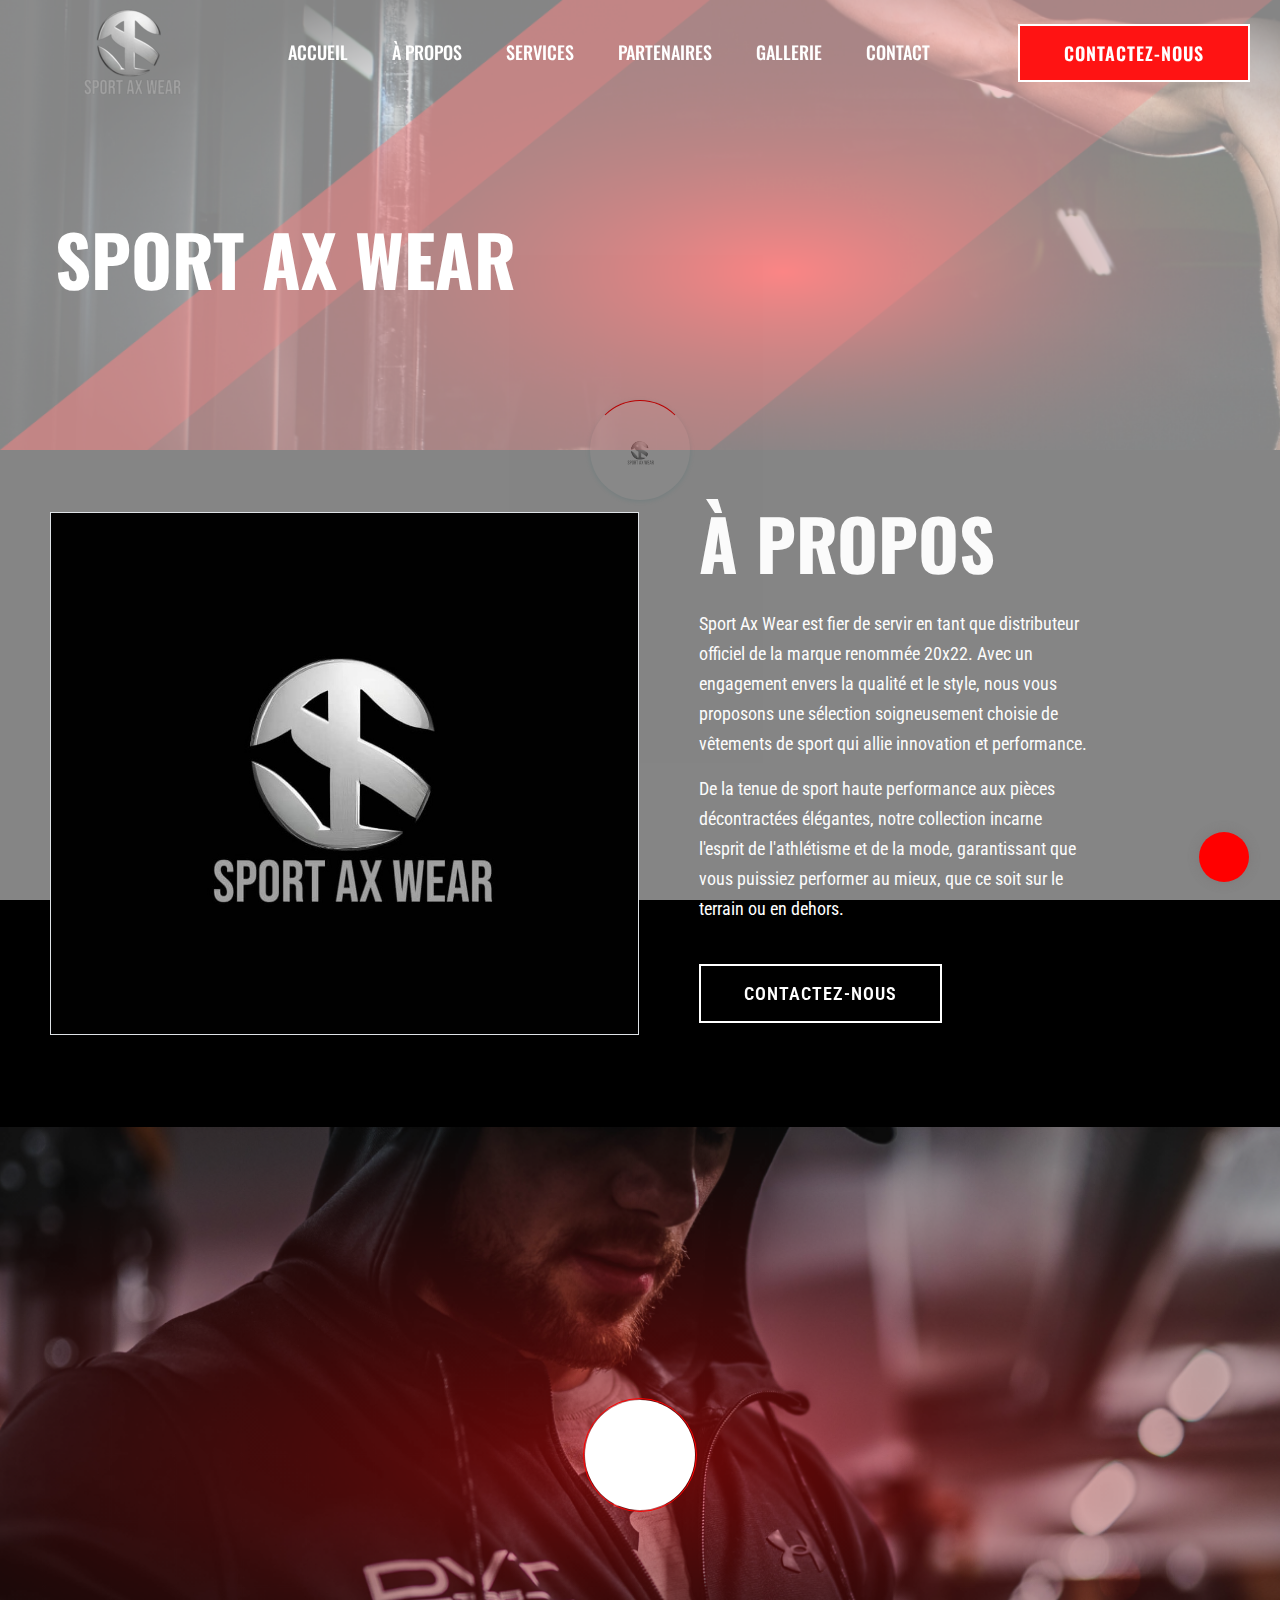
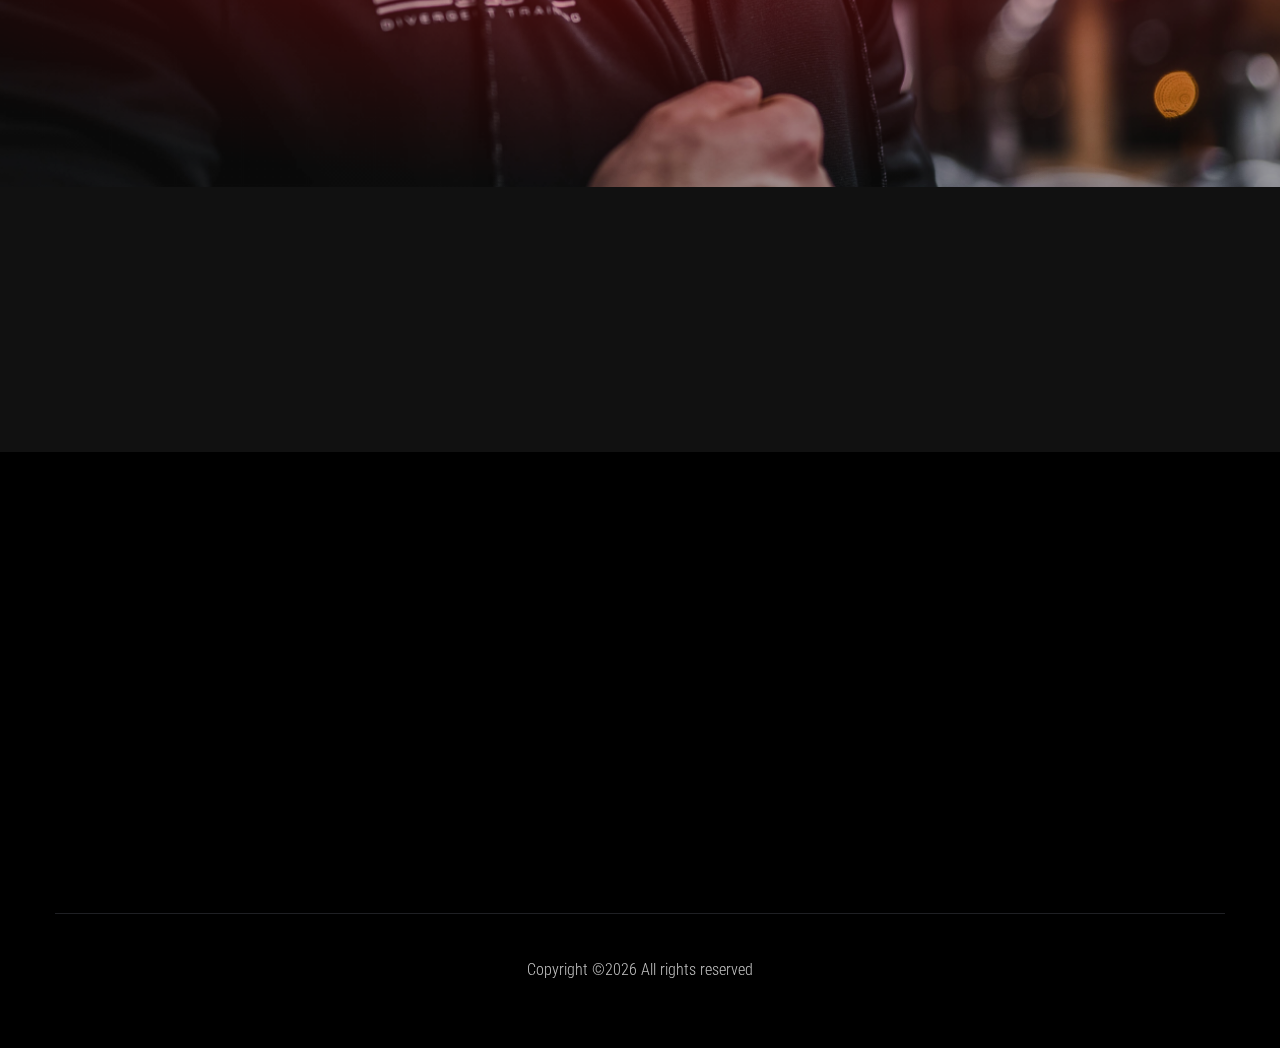
==== about.html @ 65748d62 "First commit" ====
<!doctype html>
<html class="no-js" lang="zxx">
<head>
    <meta charset="utf-8">
    <meta http-equiv="x-ua-compatible" content="ie=edge">
    <title>Gym trainer | Template </title>
    <meta name="description" content="">
    <meta name="viewport" content="width=device-width, initial-scale=1">
    <link rel="manifest" href="site.webmanifest">
    <link rel="shortcut icon" type="image/x-icon" href="assets/img/favicon.ico">

    <!-- CSS here -->
    <link rel="stylesheet" href="assets/css/bootstrap.min.css">
    <link rel="stylesheet" href="assets/css/owl.carousel.min.css">
    <link rel="stylesheet" href="assets/css/slicknav.css">
    <link rel="stylesheet" href="assets/css/flaticon.css">
    <link rel="stylesheet" href="assets/css/gijgo.css">
    <link rel="stylesheet" href="assets/css/animate.min.css">
    <link rel="stylesheet" href="assets/css/animated-headline.css">
    <link rel="stylesheet" href="assets/css/magnific-popup.css">
    <link rel="stylesheet" href="https://cdnjs.cloudflare.com/ajax/libs/font-awesome/5.15.3/css/all.min.css" integrity="sha512-iBBXm8fW90+nuLcSKlbmrPcLa0OT92xO1BIsZ+ywDWZCvqsWgccV3gFoRBv0z+8dLJgyAHIhR35VZc2oM/gI1w==" crossorigin="anonymous" />
    <link rel="stylesheet" href="assets/css/themify-icons.css">
    <link rel="stylesheet" href="assets/css/slick.css">
    <link rel="stylesheet" href="assets/css/nice-select.css">
    <link rel="stylesheet" href="assets/css/style.css">
</head>
<body class="black-bg">
    <!-- ? Preloader Start -->
    <div id="preloader-active">
        <div class="preloader d-flex align-items-center justify-content-center">
            <div class="preloader-inner position-relative">
                <div class="preloader-circle"></div>
                <div class="preloader-img pere-text">
                    <img src="assets/img/logo/logo-transparent-sml.png" alt="">
                </div>
            </div>
        </div>
    </div>
    <!-- Preloader Start -->
    <header>
        <!-- Header Start -->
        <div class="header-area header-transparent">
            <div class="main-header header-sticky">
                <div class="container-fluid">
                    <div class="menu-wrapper d-flex align-items-center justify-content-between">
                        <!-- Logo -->
                        <div class="logo">
                            <a href="index.html"><img src="assets/img/logo/logo-transparent-sml.png" alt=""></a>
                        </div>
                        <!-- Main-menu -->
                        <div class="main-menu f-right d-none d-lg-block">
                            <nav>
                                <ul id="navigation">
                                    <li><a href="index.html">Accueil</a></li>
                                    <li><a href="about.html">À propos</a></li>
                                    <li><a href="services.html">Services</a></li>
                                    <li><a href="partenaires.html">Partenaires</a></li>
                                    <li><a href="gallery.html">Gallerie</a></li>
                                    <!--<li><a href="blog.html">Blog</a>
                                        <ul class="submenu">
                                            <li><a href="blog.html">Blog</a></li>
                                            <li><a href="blog_details.html">Blog Details</a></li>
                                            <li><a href="elements.html">Elements</a></li>
                                        </ul>
                                    </li>-->
                                    <li><a href="contact.html">Contact</a></li>
                                </ul>
                            </nav>
                        </div>          
                        <!-- Header-btn -->
                        <div class="header-btns d-none d-lg-block f-right">
                           <a href="contact.html" class="btn">Contactez-nous</a>
                       </div>
                       <!-- Mobile Menu -->
                       <div class="col-12">
                        <div class="mobile_menu d-block d-lg-none"></div>
                    </div>
                </div>
            </div>
        </div>
    </div>
    <!-- Header End -->
</header>
<main>
    <!--? Hero Start -->
    <div class="slider-area2">
        <div class="slider-height2 d-flex align-items-center">
            <div class="container">
                <div class="row">
                    <div class="col-xl-12">
                        <div class="hero-cap hero-cap2 pt-70">
                            <h2>Sport Ax Wear</h2>
                        </div>
                    </div>
                </div>
            </div>
        </div>
    </div>
    <!-- Hero End -->
    
    
    <!--? About Area-2 Start -->
    <section class="about-area2 fix pb-padding pt-50 pb-80">
        <div class="support-wrapper align-items-center">
            <div class="right-content2">
                <!-- img -->
                <div class="right-img wow fadeInUp border border-red-700" data-wow-duration="1s" data-wow-delay=".1s">
                    <img src="assets/img/sportaxwear/logo.jpg" alt="">
                </div>
            </div>
            <div class="left-content2">
                <!-- section tittle -->
                <div class="section-tittle2 mb-20 wow fadeInUp" data-wow-duration="1s" data-wow-delay=".3s">
                    <div class="front-text">
                        <h2 class="">À Propos</h2>
                        <p>Sport Ax Wear est fier de servir en tant que distributeur officiel de la marque renommée 20x22. 
                            Avec un engagement envers la qualité et le style, nous vous proposons une sélection soigneusement 
                            choisie de vêtements de sport qui allie innovation et performance.</p>
                        <p class="mb-40">De la tenue de sport haute 
                            performance aux pièces décontractées élégantes, notre collection incarne l'esprit de l'athlétisme 
                            et de la mode, garantissant que vous puissiez performer au mieux, que ce soit sur le terrain ou en dehors.</p>
                        <a href="contact.html" class="border-btn">Contactez-nous</a>
                    </div>
                </div>
            </div>
        </div>
    </section>
    <!-- About Area End -->
    
    <!--? video_start -->
    <div class="video-area section-bg2 d-flex align-items-center"  data-background="assets/img/gallery/video-bg.png">
        <div class="container">
            <div class="video-wrap position-relative">
                <div class="video-icon" >
                    <a class="popup-video btn-icon" href="https://www.youtube.com/watch?v=up68UAfH0d0"><i class="fas fa-play"></i></a>
                </div>
            </div>
        </div>
    </div>
    <!-- video_end -->
    <!-- ? services-area -->
    <section class="services-area">
        <div class="container">
            <div class="row justify-content-between">
                <div class="col-xl-4 col-lg-4 col-md-6 col-sm-8">
                    <div class="single-services mb-40 wow fadeInUp" data-wow-duration="1s" data-wow-delay=".1s">
                        <div class="features-icon">
                            <img src="assets/img/icon/icon1.svg" alt="">
                        </div>
                        <div class="features-caption">
                            <h3>Addresse</h3>
                            <p>14 Rue de Pékin<br>El Mouradia 16000, ALGER </p>
                        </div>
                    </div>
                </div>
                <div class="col-xl-3 col-lg-4 col-md-6 col-sm-8">
                    <div class="single-services mb-40 wow fadeInUp" data-wow-duration="1s" data-wow-delay=".2s">
                        <div class="features-icon">
                            <img src="assets/img/icon/icon2.svg" alt="">
                        </div>
                        <div class="features-caption">
                            <h3>Téléphone</h3>
                            <p>06 97 697 588</p>
                            <p></p>
                        </div>
                    </div>
                </div>
                <div class="col-xl-3 col-lg-4 col-md-6 col-sm-8">
                    <div class="single-services mb-40 wow fadeInUp" data-wow-duration="2s" data-wow-delay=".4s">
                        <div class="features-icon">
                            <img src="assets/img/icon/icon3.svg" alt="">
                        </div>
                        <div class="features-caption">
                            <h3>Email</h3>
                            <p>sportaxwear@gmail.com</p>
                            <p></p>
                        </div>
                    </div>
                </div>
            </div>
        </div>
    </section>
</main>
<footer>
    <!--? Footer Start-->
    <div class="footer-area black-bg">
        <div class="container">
            <div class="footer-top footer-padding">
                <!-- Footer Menu -->
                <div class="row">
                    <div class="col-xl-12">
                        <div class="single-footer-caption mb-50 text-center">
                            <!-- logo -->
                            <div class="footer-logo wow fadeInUp" data-wow-duration="1s" data-wow-delay=".2s">
                                <a href="index.html"><img src="assets/img/logo/logo-transparent-sml.png" alt=""></a>
                            </div>
                            <!-- Menu -->
                            <!-- Header Start -->
                            <div class="header-area main-header2 wow fadeInUp" data-wow-duration="2s" data-wow-delay=".4s">
                                <div class="main-header main-header2">
                                    <div class="menu-wrapper menu-wrapper2">
                                        <!-- Main-menu -->
                                        <div class="main-menu main-menu2 text-center">
                                            <nav>
                                                <ul>
                                                    <li><a href="index.html">Accueil</a></li>
                                                    <li><a href="about.html">À propos</a></li>
                                                    <li><a href="services.html">Services</a></li>
                                                    <li><a href="partenaires.html">Partenaires</a></li>
                                                    <li><a href="gallery.html">Gallerie</a></li>
                                                    <li><a href="contact.html">Contact</a></li>
                                                </ul>
                                            </nav>
                                        </div>   
                                    </div>
                                </div>
                            </div>
                            <!-- Header End -->
                            <!-- social -->
                            <div class="footer-social mt-30 wow fadeInUp" data-wow-duration="3s" data-wow-delay=".8s">
                                <a href="#"><i class="fab fa-instagram"></i></a>
                                <a href="https://bit.ly/sai4ull"><i class="fab fa-facebook-f"></i></a>
                                <a href="#"><i class="fab fa-tiktok"></i></a>
                            </div>
                        </div>
                    </div>
                </div>
            </div>
            <!-- Footer Bottom -->
            <div class="footer-bottom">
                <div class="row d-flex align-items-center">
                    <div class="col-lg-12">
                        <div class="footer-copy-right text-center">
                            <p><!-- Link back to Colorlib can't be removed. Template is licensed under CC BY 3.0. -->
                              Copyright &copy;<script>document.write(new Date().getFullYear());</script> All rights reserved </a>
                              <!-- Link back to Colorlib can't be removed. Template is licensed under CC BY 3.0. --></p>
                          </div>
                      </div>
                  </div>
              </div>
          </div>
      </div>
      <!-- Footer End-->
  </footer>
  <!-- Scroll Up -->
  <div id="back-top" >
    <a title="Go to Top" href="#"> <i class="fas fa-level-up-alt"></i></a>
</div>

<!-- JS here -->

<script src="./assets/js/vendor/modernizr-3.5.0.min.js"></script>
<!-- Jquery, Popper, Bootstrap -->
<script src="./assets/js/vendor/jquery-1.12.4.min.js"></script>
<script src="./assets/js/popper.min.js"></script>
<script src="./assets/js/bootstrap.min.js"></script>
<!-- Jquery Mobile Menu -->
<script src="./assets/js/jquery.slicknav.min.js"></script>

<!-- Jquery Slick , Owl-Carousel Plugins -->
<script src="./assets/js/owl.carousel.min.js"></script>
<script src="./assets/js/slick.min.js"></script>
<!-- One Page, Animated-HeadLin -->
<script src="./assets/js/wow.min.js"></script>
<script src="./assets/js/animated.headline.js"></script>
<script src="./assets/js/jquery.magnific-popup.js"></script>

<!-- Date Picker -->
<script src="./assets/js/gijgo.min.js"></script>
<!-- Nice-select, sticky -->
<script src="./assets/js/jquery.nice-select.min.js"></script>
<script src="./assets/js/jquery.sticky.js"></script>

<!-- counter , waypoint,Hover Direction -->
<script src="./assets/js/jquery.counterup.min.js"></script>
<script src="./assets/js/waypoints.min.js"></script>
<script src="./assets/js/jquery.countdown.min.js"></script>
<script src="./assets/js/hover-direction-snake.min.js"></script>

<!-- contact js -->
<script src="./assets/js/contact.js"></script>
<script src="./assets/js/jquery.form.js"></script>
<script src="./assets/js/jquery.validate.min.js"></script>
<script src="./assets/js/mail-script.js"></script>
<script src="./assets/js/jquery.ajaxchimp.min.js"></script>

<!-- Jquery Plugins, main Jquery -->	
<script src="./assets/js/plugins.js"></script>
<script src="./assets/js/main.js"></script>

</body>
</html>
---- assets/css/flaticon.css ----
/*
  	Flaticon icon font: Flaticon
  	Creation date: 13/05/2020 06:02
  	*/

@font-face {
  font-family: "Flaticon";
  src: url("../fonts/Flaticon.eot");
  src: url("../fonts/Flaticon.eot?#iefix") format("embedded-opentype"),
       url("../fonts/Flaticon.woff2") format("woff2"),
       url("../fonts/Flaticon.woff") format("woff"),
       url("../fonts/Flaticon.ttf") format("truetype"),
       url("../fonts/Flaticon.svg#Flaticon") format("svg");
  font-weight: normal;
  font-style: normal;
}

@media screen and (-webkit-min-device-pixel-ratio:0) {
  @font-face {
    font-family: "Flaticon";
    src: url("../fonts/Flaticon.svg#Flaticon") format("svg");
  }
}

[class^="flaticon-"]:before, [class*=" flaticon-"]:before,
[class^="flaticon-"]:after, [class*=" flaticon-"]:after {   
  font-family: Flaticon;
font-style: normal;
}

.flaticon-healthcare-and-medical:before { content: "\f100"; }
.flaticon-fitness:before { content: "\f101"; }
.flaticon-clock:before { content: "\f102"; }
---- assets/css/gijgo.css ----
.gj-button {
    background-color: #f5f5f5;
    border: 1px solid #ddd;
    color: #000;
    border-radius: 3px;
    padding: 6px 10px;
    cursor: pointer;
}

.gj-unselectable {
    -webkit-touch-callout: none;
    -webkit-user-select: none;
    -khtml-user-select: none;
    -moz-user-select: none;
    -ms-user-select: none;
    user-select: none;
}

.gj-row {
    display: -webkit-box;
    display: -ms-flexbox;
    display: flex;
    -ms-flex-wrap: wrap;
    flex-wrap: wrap;
}

.gj-margin-left-5 {
    margin-left: 5px;
}

.gj-margin-left-10 {
    margin-left: 10px;
}

.gj-width-full {
    width: 100%;
}

.gj-cursor-pointer {
    cursor: pointer;
}

.gj-text-align-center {
    text-align: center;
}

.gj-font-size-16 {
    font-size: 16px;
}

.gj-hidden {
    display: none;
}

/** Material Design */
.gj-button-md {
    background: 0 0;
    border: none;
    border-radius: 2px;
    color: rgba(0, 0, 0, 0.87);
    position: relative;
    height: 36px;
    margin: 0;
    min-width: 64px;
    padding: 0 16px;
    display: inline-block;
    font-family: "Roboto","Helvetica","Arial",sans-serif;
    font-size: 1rem;
    font-weight: 500;
    text-transform: uppercase;
    letter-spacing: 0;
    overflow: hidden;
    will-change: box-shadow;
    transition: box-shadow .2s cubic-bezier(.4,0,1,1),background-color .2s cubic-bezier(.4,0,.2,1),color .2s cubic-bezier(.4,0,.2,1);
    outline: none;
    cursor: pointer;
    text-decoration: none;
    text-align: center;
    line-height: 36px;
    vertical-align: middle;
    overflow: hidden;
    -webkit-user-select: none;
    -moz-user-select: none;
    -ms-user-select: none;
    user-select: none;
}

.gj-button-md:hover {
    background-color: rgba(158,158,158,.2);
}

.gj-button-md:disabled {
    color: rgba(0,0,0,.26);
    background: 0 0;
}

.gj-button-md .material-icons,
.gj-button-md .gj-icon {
    vertical-align: middle;
    /*font-size: 1.3rem;
    margin-right: 4px;*/
}

.gj-button-md.gj-button-md-icon {
    width: 24px;
    height: 31px;
    min-width: 24px;
    padding: 0px;
    display: table;
}

.gj-button-md.gj-button-md-icon .material-icons,
.gj-button-md.gj-button-md-icon .gj-icon {
    display: table-cell;
    margin-right: 0px;
    width: 24px;
    height: 24px;
}

.gj-button-md.active {
    background-color: rgba(158,158,158,.4);
}

.gj-button-md-group {
    position: relative;
    display: inline-block;
    vertical-align: middle;
}
.gj-textbox-md {
	/* border: none; */
	/* border-bottom: 1px solid rgba(0,0,0,.42); */
	display: block;
	font-family: "Helvetica","Arial",sans-serif;
	font-size: 16px;
	line-height: 16px;
	/* padding: 4px 0px; */
	margin: 0;
	/* width: 100%; */
	background: 0 0;
	/* text-align: ; */
	color: rgba(0,0,0,.87);
	padding-left: 44px;
	border: 1px solid #dca73a;
	/* padding: 15px 15px; */
	/* text-align: center; */
	width: 177px;
	height: 55px;
	border-radius: 5px;
}
.gj-textbox-md:focus,
.gj-textbox-md:active {
    /* border-bottom: 2px solid rgba(0,0,0,.42); */
    outline: none;
}

.gj-textbox-md::placeholder {
    color: #8e8e8e;
}

.gj-textbox-md:-ms-input-placeholder {
    color: #8e8e8e;
}

.gj-textbox-md::-ms-input-placeholder {
    color: #8e8e8e;
}

.gj-md-spacer-24 {
    min-width: 24px;
    width: 24px;
    display: inline-block;
}

.gj-md-spacer-32 {
    min-width: 32px;
    width: 32px;
    display: inline-block;
}

.gj-modal {
    position: fixed;
    top: 0;
    right: 0;
    bottom: 0;
    left: 0;
    z-index: 1203;
    display: none;
    overflow: hidden;
    -webkit-overflow-scrolling: touch;
    outline: 0;
    background-color: rgba(0, 0, 0, 0.54118);
    transition: 200ms ease opacity;
    will-change: opacity;
}

/* List */
ul.gj-list li [data-role="wrapper"] {
    display: table;
    width: 100%;
}

ul.gj-list li [data-role="checkbox"] {
    display: table-cell;
    vertical-align:middle;
    text-align:center;
}

ul.gj-list li [data-role="image"] {
    display: table-cell;
    vertical-align:middle;
    text-align:center;
}

ul.gj-list li [data-role="display"] {
    display: table-cell;
    vertical-align:middle;
    cursor: pointer;
}

ul.gj-list li [data-role="display"]:empty:before {
  content: "\200b"; /* unicode zero width space character */
}

/* List - Bootstrap */
ul.gj-list-bootstrap {
    padding-left: 0px;
    margin-bottom: 0px;
}

ul.gj-list-bootstrap li {
    padding: 0px;
}

ul.gj-list-bootstrap li [data-role="wrapper"] {
    padding: 0px 10px;
}

ul.gj-list-bootstrap li [data-role="checkbox"] {
    width: 24px;
    padding: 3px;
}

ul.gj-list-bootstrap li [data-role="image"] {
    width: 24px;
    height: 24px;
}

ul.gj-list-bootstrap li [data-role="display"] {
    padding: 8px 0px 8px 4px;
}

.list-group-item.active ul li, .list-group-item.active:focus ul li, .list-group-item.active:hover ul li {
    text-shadow: none;
    color:initial;
}

/* List - Material Design */
ul.gj-list-md {
    padding: 0px;
    list-style: none;
    list-style-type: none;
    line-height: 24px;
    letter-spacing: 0;
    color: #616161; /* Gray 700 */
}

ul.gj-list-md li {
    display: list-item;
    list-style-type: none;
    padding: 0px;
    min-height: unset;
    box-sizing: border-box;
    align-items: center;
    cursor: default;
    overflow: hidden;

    font-family: "Roboto","Helvetica","Arial",sans-serif;
    font-size: 16px;
    font-weight: 400;
    letter-spacing: .04em;
    line-height: 1;
    
    -webkit-flex-direction: row;
    -ms-flex-direction: row;
    flex-direction: row;
    -webkit-flex-wrap: nowrap;
    -ms-flex-wrap: nowrap;
    flex-wrap: nowrap;
}

ul.gj-list-md li [data-role="checkbox"] {
    height: 24px;
    width: 24px;
}

ul.gj-list-md li [data-role="image"] {
    height: 24px;
    width: 24px;
}

ul.gj-list-md li [data-role="display"] {
    padding: 8px 0px 8px 5px;
    order: 0;
    flex-grow: 2;
    text-decoration: none;
    box-sizing: border-box;
    align-items: center;
    text-align: left;
    color: rgba(0,0,0,.87);
}

ul.gj-list-md li.disabled>[data-role="wrapper"]>[data-role="display"] {
    color: #9E9E9E; /* Gray 500 */
}

.gj-list-md-active {
    background: #e0e0e0;
    color: #3f51b5;
}


/* Picker */
.gj-picker {
    position: absolute;
    z-index: 1203;
    background-color: #fff;
}

.gj-picker .selected {
    color: #fff;
}

/* Material Design */
.gj-picker-md {
    font-family: "Roboto","Helvetica","Arial",sans-serif;
    font-size: 16px;
    font-weight: 400;
    letter-spacing: .04em;
    line-height: 1;
    color: rgba(0,0,0,.87);
    border: 1px solid #E0E0E0;
}

.gj-modal .gj-picker-md {
    border: 0px;
}

.gj-picker-md [role="header"] {
    color: rgba(255, 255, 255, 0.54);
    display: flex;
    background: #2196f3;
    align-items: baseline;
    user-select: none;
    justify-content: center;
}

.gj-picker-md [role="footer"] {
    float: right;
    padding: 10px;
}

.gj-picker-md [role="footer"] button.gj-button-md {
    color: #2196f3;
    font-weight: bold;
    font-size: 13px;
}

/* Bootstrap */
.gj-picker-bootstrap {
    border-radius: 4px;
    border: 1px solid #E0E0E0;
}

.gj-picker-bootstrap .selected {
    color: #888;
}

.gj-picker-bootstrap [role="header"] {
    background: #eee;
    color: #AAA;
}
@font-face {
    font-family: 'gijgo-material';
    src: url('../fonts/gijgo-material.eot?235541');
    src: url('../fonts/gijgo-material.eot?235541#iefix') format('embedded-opentype'), url('../fonts/gijgo-material.ttf?235541') format('truetype'), url('../fonts/gijgo-material.woff?235541') format('woff'), url('../fonts/gijgo-material.svg?235541#gijgo-material') format('svg');
    font-weight: normal;
    font-style: normal;
}

.gj-icon {
    /* use !important to prevent issues with browser extensions that change fonts */
    font-family: 'gijgo-material' !important;
    font-size: 24px;
    speak: none;
    font-style: normal;
    font-weight: normal;
    font-variant: normal;
    text-transform: none;
    line-height: 1;
    /* Enable Ligatures ================ */
    letter-spacing: 0;
    -webkit-font-feature-settings: "liga";
    -moz-font-feature-settings: "liga=1";
    -moz-font-feature-settings: "liga";
    -ms-font-feature-settings: "liga" 1;
    font-feature-settings: "liga";
    -webkit-font-variant-ligatures: discretionary-ligatures;
    font-variant-ligatures: discretionary-ligatures;
    /* Better Font Rendering =========== */
    -webkit-font-smoothing: antialiased;
    -moz-osx-font-smoothing: grayscale;
}

.gj-icon.undo:before {
    content: "\e900";
}

.gj-icon.vertical-align-top:before {
    content: "\e901";
}

.gj-icon.vertical-align-center:before {
    content: "\e902";
}

.gj-icon.vertical-align-bottom:before {
    content: "\e903";
}

.gj-icon.arrow-dropup:before {
    content: "\e904";
}

.gj-icon.clock:before {
    content: "\e905";
}

.gj-icon.refresh:before {
    content: "\e906";
}

.gj-icon.last-page:before {
    content: "\e907";
}

.gj-icon.first-page:before {
    content: "\e908";
}

.gj-icon.cancel:before {
    content: "\e909";
}

.gj-icon.clear:before {
    content: "\e90a";
}

.gj-icon.check-circle:before {
    content: "\e90b";
}

.gj-icon.delete:before {
    content: "\e90c";
}

.gj-icon.arrow-upward:before {
    content: "\e90d";
}

.gj-icon.arrow-forward:before {
    content: "\e90e";
}

.gj-icon.arrow-downward:before {
    content: "\e90f";
}

.gj-icon.arrow-back:before {
    content: "\e910";
}

.gj-icon.list-numbered:before {
    content: "\e911";
}

.gj-icon.list-bulleted:before {
    content: "\e912";
}

.gj-icon.indent-increase:before {
    content: "\e913";
}

.gj-icon.indent-decrease:before {
    content: "\e914";
}

.gj-icon.redo:before {
    content: "\e915";
}

.gj-icon.align-right:before {
    content: "\e916";
}

.gj-icon.align-left:before {
    content: "\e917";
}

.gj-icon.align-justify:before {
    content: "\e918";
}

.gj-icon.align-center:before {
    content: "\e919";
}

.gj-icon.strikethrough:before {
    content: "\e91a";
}

.gj-icon.italic:before {
    content: "\e91b";
}

.gj-icon.underlined:before {
    content: "\e91c";
}

.gj-icon.bold:before {
    content: "\e91d";
}

.gj-icon.arrow-dropdown:before {
    content: "\e91e";
}

.gj-icon.done:before {
    content: "\e91f";
}

.gj-icon.pencil:before {
    content: "\e920";
}

.gj-icon.minus:before {
    content: "\e921";
}

.gj-icon.plus:before {
    content: "\e922";
}

.gj-icon.chevron-up:before {
    content: "\e923";
}

.gj-icon.chevron-right:before {
    content: "\e924";
}

.gj-icon.chevron-down:before {
    content: "\e925";
}

.gj-icon.chevron-left:before {
    content: "\e926";
}

.gj-icon.event:before {
    content: "\e927";
}
.gj-draggable {
    cursor: move;
}
.gj-resizable-handle {
    position: absolute;
    font-size: 0.1px;
    display: block;
    -ms-touch-action: none;
    touch-action: none;
    z-index: 1203;
}

.gj-resizable-n {
    cursor: n-resize;
    height: 7px;
    width: 100%;
    top: -5px;
    left: 0;
}
.gj-resizable-e {
    cursor: e-resize;
    width: 7px;
    right: -5px;
    top: 0;
    height: 100%;
}
.gj-resizable-s {
    cursor: s-resize;
    height: 7px;
    width: 100%;
    bottom: -5px;
    left: 0;
}
.gj-resizable-w {
	cursor: w-resize;
	width: 7px;
	left: -5px;
	top: 0;
	height: 100%;
}
.gj-resizable-se {
	cursor: se-resize;
	width: 12px;
	height: 12px;
	right: 1px;
	bottom: 1px;
}
.gj-resizable-sw {
	cursor: sw-resize;
	width: 9px;
	height: 9px;
	left: -5px;
	bottom: -5px;
}
.gj-resizable-nw {
	cursor: nw-resize;
	width: 9px;
	height: 9px;
	left: -5px;
	top: -5px;
}
.gj-resizable-ne {
	cursor: ne-resize;
	width: 9px;
	height: 9px;
	right: -5px;
	top: -5px;
}

.gj-dialog-footer {
    position: absolute;
    bottom: 0px;
    width: 100%;
    margin-top: 0px;
}

.gj-dialog-scrollable [data-role="body"] {
    overflow-x: hidden;
    overflow-y: scroll;
}

/** Bootstrap 3 **/
.gj-dialog-bootstrap {
    overflow: hidden;
    z-index: 1202;
}

.gj-dialog-bootstrap [data-role="title"] {
    display: inline;
}
.gj-dialog-bootstrap [data-role="close"] {
    line-height: 1.42857143;
}

/** Bootstrap 4 **/
.gj-dialog-bootstrap4 {
    overflow: hidden;
    z-index: 1202;
}

.gj-dialog-bootstrap4 [data-role="title"] {
    display: inline;
}
.gj-dialog-bootstrap4 [data-role="close"] {
    line-height: 1.5;
}

/** Material Design **/
.gj-dialog-md {
    background-color: #FFF;
    overflow: hidden;
    border: none;
    box-shadow: 0 11px 15px -7px rgba(0,0,0,.2), 0 24px 38px 3px rgba(0,0,0,.14), 0 9px 46px 8px rgba(0,0,0,.12);
    box-sizing: border-box;
    position: relative;
    display: -webkit-box;
    display: -webkit-flex;
    display: -ms-flexbox;
    display: flex;
    -webkit-box-orient: vertical;
    -webkit-box-direction: normal;
    -webkit-flex-direction: column;
    -ms-flex-direction: column;
    flex-direction: column;
    -webkit-background-clip: padding-box;
    background-clip: padding-box;
    outline: 0;
    z-index: 1202;
}

.gj-dialog-md-header {
    padding: 24px 24px 0px 24px;
    font-family: "Roboto","Helvetica","Arial",sans-serif;
}

.gj-dialog-md-title {
    margin: 0;
    font-weight: 400;
    display: inline;
    line-height: 28px;
    font-size: 20px;
}

.gj-dialog-md-close {
    -webkit-appearance: none;
    padding: 0;
    cursor: pointer;
    background: 0 0;
    border: 0;
    float: right;
    line-height: 28px;
    font-size: 28px;
}

.gj-dialog-md-body {
    padding: 20px 24px 24px 24px;
    color: rgba(0,0,0,.54);
    font-family: "Helvetica","Arial",sans-serif;
    font-size: 14px;
    font-weight: 400;
    line-height: 20px;
}

.gj-dialog-md-footer {
    padding: 8px 8px 8px 24px;
    display: -webkit-flex;
    display: -ms-flexbox;
    display: flex;
    -webkit-flex-direction: row-reverse;
    -ms-flex-direction: row-reverse;
    flex-direction: row-reverse;
    -webkit-flex-wrap: wrap;
    -ms-flex-wrap: wrap;
    flex-wrap: wrap;

    box-sizing: border-box;
}

.gj-dialog-md-footer>*:first-child {
    margin-right: 0;
}

.gj-dialog-md-footer>* {
    margin-right: 8px;
    height: 36px;
}
DIV.gj-grid-wrapper {
    margin: auto;
    position: relative;
    clear:both;
    z-index: 1;
}

TABLE.gj-grid {
    margin: auto;    
    border-collapse: collapse;
    width: 100%;
    table-layout: fixed;
}

TABLE.gj-grid THEAD TH [data-role="selectAll"] {
    margin: auto;
}

TABLE.gj-grid THEAD TH [data-role="title"] {
    display: inline-block;
}

TABLE.gj-grid THEAD TH [data-role="sorticon"] {
    display: inline-block;
}

TABLE.gj-grid THEAD TH {
    overflow: hidden;
    text-overflow: ellipsis;
}

TABLE.gj-grid.autogrow-header-row THEAD TH {
    overflow: auto;
    text-overflow: initial;
    white-space: pre-wrap;
    -ms-word-break: break-word;
    word-break: break-word;
}

TABLE.gj-grid > tbody > tr > td {
    overflow: hidden;
    position: relative;
}

table.gj-grid tbody div[data-role="display"] {
    vertical-align: middle;
    text-indent: 0;
    white-space: pre-wrap;
    -ms-word-break: break-word;
    word-break: break-word;
}

table.gj-grid.fixed-body-rows tbody div[data-role="display"] {
    overflow: hidden;
    text-overflow: ellipsis;
    white-space: nowrap;
    -ms-word-break: initial;
    word-break: initial;
}

table.gj-grid tfoot DIV[data-role="display"] {
    vertical-align: middle;
    text-indent: 0;
    display: flex;
}

TABLE.gj-grid .fa {
    padding: 2px;
}

TABLE.gj-grid > tbody > tr > td > div {
    padding: 2px;
    overflow: hidden;
}

DIV.gj-grid-wrapper DIV.gj-grid-loading-cover
{
    background: #BBBBBB;
    opacity: 0.5;
    position: absolute;
    vertical-align: middle;
}

DIV.gj-grid-wrapper DIV.gj-grid-loading-text
{
    position: absolute;
    font-weight: bold;
}

/* Bootstrap Theme */
table.gj-grid-bootstrap thead th {
    background-color: #f5f5f5;
    vertical-align:middle;
}

table.gj-grid-bootstrap thead th [data-role="sorticon"] {
    margin-left: 5px;
}

table.gj-grid-bootstrap thead th [data-role="sorticon"] i.gj-icon,
table.gj-grid-bootstrap thead th [data-role="sorticon"] i.material-icons {
    position: absolute;
    font-size: 20px;
    top: 15px;
}

table.gj-grid-bootstrap tbody tr td div[data-role="display"] {
    padding: 0px;
}

.gj-grid-bootstrap-4 .gj-checkbox-bootstrap {
    display: inline-block;
    padding-top: 2px;
}

.gj-grid-bootstrap-4 tbody tr.active {
    background-color: rgba(0,0,0,.075);
}

/* Material Design Theme */
.gj-grid-md {
    position: relative;
    border: 1px solid #e0e0e0;
    border-collapse: collapse;
    white-space: nowrap;
    font-size: 13px;
    font-family: "Roboto","Helvetica","Arial",sans-serif;
    background-color: #fff;
}

.gj-grid-md td:first-of-type, .gj-grid-md th:first-of-type {
    padding-left: 24px;
}

.gj-grid-md th {
    position: relative;
    vertical-align: bottom;
    font-weight: 700;
    line-height: 31px;
    letter-spacing: 0;
    height: 56px;
    font-size: 12px;
    color: rgba(0,0,0,.54);
    padding-bottom: 8px;
    box-sizing: border-box;
    padding: 12px 18px;
    text-align: right;
}

.gj-grid-md td {
    position: relative;
    height: 48px;
    border-top: 1px solid #e0e0e0;
    border-bottom: 1px solid #e0e0e0;
    padding: 12px 18px;
    box-sizing: border-box;
    text-align: left;
    color: rgba(0,0,0,.87);
}

.gj-grid-md tbody tr {
    position: relative;
    height: 48px;
    transition-duration: .28s;
    transition-timing-function: cubic-bezier(.4,0,.2,1);
    transition-property: background-color;
}

.gj-grid-md tbody tr:hover {
    background-color: #EEEEEE; /* Gray 200 */
}

.gj-grid-md tbody tr.gj-grid-md-select {
    background-color: #F5F5F5; /* Grey 100 */
}


table.gj-grid-md thead th [data-role="sorticon"] {
    margin-left: 5px;
}

table.gj-grid-md thead th [data-role="sorticon"] i.gj-icon,
table.gj-grid-md thead th [data-role="sorticon"] i.material-icons {
    position: absolute;
    font-size: 16px;
    top: 19px;
}

table.gj-grid-md thead th.gj-grid-select-all {
    padding-bottom: 3px;
}
/* Hide all prioritized columns by default */
@media only all {
	th.display-1120,
	td.display-1120,
	th.display-960,
	td.display-960,
	th.display-800,
	td.display-800,
	th.display-640,
	td.display-640,
	th.display-480,
	td.display-480,
	th.display-320,
	td.display-320 {
		display: none;
	}
}

/* Show at 320px (20em x 16px) */
@media screen and (min-width: 20em) {
	TABLE.gj-grid-bootstrap th.display-320,
	TABLE.gj-grid-bootstrap td.display-320 {
		display: table-cell;
	}
}
/* Show at 480px (30em x 16px) */
@media screen and (min-width: 30em) {
	TABLE.gj-grid-bootstrap th.display-480,
	TABLE.gj-grid-bootstrap td.display-480 {
		display: table-cell;
	}
}
/* Show at 640px (40em x 16px) */
@media screen and (min-width: 40em) {
	TABLE.gj-grid-bootstrap th.display-640,
	TABLE.gj-grid-bootstrap td.display-640 {
		display: table-cell;
	}
}
/* Show at 800px (50em x 16px) */
@media screen and (min-width: 50em) {
	TABLE.gj-grid-bootstrap th.display-800,
	TABLE.gj-grid-bootstrap td.display-800 {
		display: table-cell;
	}
}
/* Show at 960px (60em x 16px) */
@media screen and (min-width: 60em) {
	TABLE.gj-grid-bootstrap th.display-960,
	TABLE.gj-grid-bootstrap td.display-960 {
		display: table-cell;
	}
}
/* Show at 1,120px (70em x 16px) */
@media screen and (min-width: 70em) {
	TABLE.gj-grid-bootstrap th.display-1120,
	TABLE.gj-grid-bootstrap td.display-1120 {
		display: table-cell;
	}
}

/* Material Design Theme */
.gj-grid-md tfoot tr th {
    padding-right: 14px;
}

.gj-grid-md tfoot tr[data-role="pager"] .gj-grid-mdl-pager-label {
    padding-left: 5px;
    padding-right: 5px;
}

.gj-grid-md tfoot tr[data-role="pager"] .gj-dropdown-md {
    margin-left: 12px;
}

.gj-grid-md tfoot tr[data-role="pager"] .gj-dropdown-md [role="presenter"] {
    font-size: 12px;
    font-weight: bold;
    color: rgba(0,0,0,.54);
}

.gj-grid-md tfoot tr[data-role="pager"] .gj-dropdown-md [role="presenter"] [role="display"] {
    text-align: right;
}

.gj-grid-md tfoot tr[data-role="pager"] .gj-grid-md-limit-select {
    margin-left: 10px;
    font-size: 12px;
    font-weight: bold;
    color: rgba(0,0,0,.54);
}

/* Bootstrap */
.gj-grid-bootstrap tfoot tr[data-role="pager"] th {
    line-height: 30px;
    background-color: #f5f5f5;
}

.gj-grid-bootstrap tfoot tr[data-role="pager"] th > div > div {
    margin-right: 5px;
}

.gj-grid-bootstrap tfoot tr[data-role="pager"] th > div > button {
    margin-right: 5px;
}

.gj-grid-bootstrap-4 tfoot tr[data-role="pager"] th > div button {
    height: 34px;
}

.gj-grid-bootstrap-4 tfoot tr[data-role="pager"] th div .gj-dropdown-bootstrap-4 .gj-dropdown-expander-mi .gj-icon {
    top: 5px;
}

.gj-grid-bootstrap-3 tfoot tr[data-role="pager"] th > div > input {
    margin-right: 5px;
    width: 40px;
    text-align: right;
    display: inline-block;
    font-weight: bold;
}

.gj-grid-bootstrap-4 tfoot tr[data-role="pager"] th > div > div.input-group {
    width: 40px;
}

.gj-grid-bootstrap-4 tfoot tr[data-role="pager"] th > div > div.input-group input {
    text-align: right;
    font-weight: bold;
    height: 34px;
    padding-top: 2px;
    padding-bottom: 6px;
}

.gj-grid-bootstrap tfoot tr[data-role="pager"] th > div > select {
    display: inline-block;
    margin-right: 5px;
    width: 60px;
}

.gj-grid-bootstrap tfoot tr[data-role="pager"] th .gj-dropdown-bootstrap .gj-list-bootstrap [data-role="display"] {
    line-height: 14px;
}

.gj-grid-bootstrap tfoot tr[data-role="pager"] th .gj-dropdown-bootstrap [role="presenter"] [role="display"] {
    font-weight: bold;
}

.gj-grid-bootstrap tfoot tr[data-role="pager"] th .gj-dropdown-bootstrap-3 [role="presenter"] {
    padding: 2px 8px;
}

.gj-grid-bootstrap tfoot tr[data-role="pager"] th .gj-dropdown-bootstrap-4 [role="presenter"] {
    padding: 1px 8px;
}
.gj-grid thead tr th div.gj-grid-column-resizer-wrapper {
    position: relative;
    width: 100%;
    height: 0px; 
    top: 0px; 
    left: 0px; 
    padding: 0px;
}

span.gj-grid-column-resizer {
    position: absolute;
    right: 0px;
    width: 10px;
    top: -100px;
    height: 300px;
    z-index: 1203;
    cursor: e-resize;
}

.gj-grid-resize-cursor {
    cursor: e-resize;
}
.gj-grid-md tbody tr.gj-grid-top-border td {
  border-top: 2px solid #777;
}
.gj-grid-md tbody tr.gj-grid-bottom-border td {
  border-bottom: 2px solid #777;
}

.gj-grid-bootstrap tbody tr.gj-grid-top-border td {
  border-top: 2px solid #777;
}
.gj-grid-bootstrap tbody tr.gj-grid-bottom-border td {
  border-bottom: 2px solid #777;
}
.gj-grid-md thead tr th.gj-grid-left-border,
.gj-grid-md tbody tr td.gj-grid-left-border
{
    border-left: 3px solid #777;
}
.gj-grid-md thead tr th.gj-grid-right-border,
.gj-grid-md tbody tr td.gj-grid-right-border
{
    border-right: 3px solid #777;
}

.gj-grid-bootstrap thead tr th.gj-grid-left-border,
.gj-grid-bootstrap tbody tr td.gj-grid-left-border
{
    border-left: 5px solid #ddd;
}
.gj-grid-bootstrap thead tr th.gj-grid-right-border,
.gj-grid-bootstrap tbody tr td.gj-grid-right-border
{
    border-right: 5px solid #ddd;
}
.gj-dirty {
    position: absolute;
    top: 0px;
    left: 0px;
    border-style: solid;
    border-width: 3px;
    border-color: #f00 transparent transparent #f00;
    padding: 0;
    overflow: hidden;
    vertical-align: top;
}

/* Material Design */
.gj-grid-md tbody tr td.gj-grid-management-column {
    padding: 3px;
}

.gj-grid-md tbody tr td[data-mode="edit"] {
    padding: 0px 18px;
}

.gj-grid-md tbody .gj-dropdown-md [role="presenter"] [role="display"] {
    padding: 0px;
}

/* Bootstrap */
.gj-grid-bootstrap tbody tr td[data-mode="edit"] {
    padding: 0px;
}

.gj-grid-bootstrap tbody tr td[data-mode="edit"] [data-role="edit"] {
    padding: 0px;
}

/* Bootstrap 3 */
.gj-grid-bootstrap-3 tbody tr td.gj-grid-management-column {
    padding: 3px;
}

.gj-grid-bootstrap-3 tbody tr td[data-mode="edit"] {
    height: 38px;
}

.gj-grid-bootstrap-3 tbody tr td[data-mode="edit"] [data-role="edit"] input[type="text"] {
    height: 37px;
    padding: 8px;
}

.gj-grid-bootstrap-3 tbody tr td[data-mode="edit"] .gj-dropdown-bootstrap [role="presenter"] {
    border: 0px;
    border-radius: 0px;
    height: 37px;
    padding-left: 8px;
}

.gj-grid-bootstrap-3 tbody tr td[data-mode="edit"] .gj-datepicker-bootstrap {
    height: 37px;
}

.gj-grid-bootstrap-3 tbody tr td[data-mode="edit"] .gj-datepicker-bootstrap [role="input"] {
    height: 37px;
    border:0px;
    border-radius: 0px;
}

.gj-grid-bootstrap-3 tbody tr td[data-mode="edit"] .gj-datepicker-bootstrap [role="right-icon"] {
    border:0px;
    border-radius: 0px;
}

.gj-grid-bootstrap-3 tbody tr td[data-mode="edit"] .gj-checkbox-bootstrap {
    display: inline-block;
    padding-top: 10px;
    height: 32px;
}

/* Bootstrap 4 */
.gj-grid-bootstrap-4 tbody tr td.gj-grid-management-column {
    padding: 6px;
}

.gj-grid-bootstrap-4 tbody tr td[data-mode="edit"] [data-role="edit"] input[type="text"] {
    height: 48px;
    padding-left: 12px;
}

.gj-grid-bootstrap-4 tbody tr td[data-mode="edit"] .gj-dropdown-bootstrap [role="presenter"] {
    border: 0px;
    border-radius: 0px;
    height: 48px;
    padding-left: 12px;
    font-family: -apple-system,system-ui,BlinkMacSystemFont,"Segoe UI",Roboto,"Helvetica Neue",Arial,sans-serif;
}

.gj-grid-bootstrap-4 tbody tr td[data-mode="edit"] .gj-dropdown-bootstrap-4 [role="expander"].gj-dropdown-expander-mi .gj-icon,
.gj-grid-bootstrap-4 tbody tr td[data-mode="edit"] .gj-dropdown-bootstrap-4 [role="expander"].gj-dropdown-expander-mi .material-icons {
    top: 13px;
}

.gj-grid-bootstrap-4 tbody tr td[data-mode="edit"] .gj-datepicker-bootstrap {
    height: 48px;
}

.gj-grid-bootstrap-4 tbody tr td[data-mode="edit"] .gj-datepicker-bootstrap [role="input"] {
    height: 48px;
    border:0px;
    border-radius: 0px;
}

.gj-grid-bootstrap-4 tbody tr td[data-mode="edit"] .gj-datepicker-bootstrap [role="right-icon"] {
    background-color: #fff;
}

.gj-grid-bootstrap-4 tbody tr td[data-mode="edit"] .gj-datepicker-bootstrap [role="right-icon"] button {
    border: 0px;
    border-radius: 0px;
    width: 43px;
    position: relative;
}

.gj-grid-bootstrap-4 tbody tr td[data-mode="edit"] .gj-datepicker-bootstrap [role="right-icon"] .gj-icon,
.gj-grid-bootstrap-4 tbody tr td[data-mode="edit"] .gj-datepicker-bootstrap [role="right-icon"] .material-icons {
    top: 13px;
    left: 10px;
    font-size: 24px;
}

.gj-grid-bootstrap-4 tbody tr td[data-mode="edit"] .gj-checkbox-bootstrap {
    display: inline-block;
    padding-top: 15px;
    height: 42px;
}
.gj-grid-md thead tr[data-role="filter"] th {
    border-top: 1px solid #e0e0e0;
}

div.gj-grid-wrapper div.gj-grid-bootstrap-toolbar {
    background-color: #f5f5f5;
    padding: 8px;
    font-weight: bold;
    border: 1px solid #ddd;
}

div.gj-grid-wrapper div.gj-grid-bootstrap-4-toolbar {
    background-color: #f5f5f5;
    padding: 12px;
    font-weight: bold;
    border: 1px solid #ddd;
}

div.gj-grid-wrapper div.gj-grid-md-toolbar {
    font-weight: bold;
    font-size: 24px;
    font-family: "Helvetica","Arial",sans-serif;
    background-color: rgb(255, 255, 255);
    
    border-top: 1px solid #e0e0e0;
    border-left: 1px solid #e0e0e0;
    border-right: 1px solid #e0e0e0;
    border-bottom: 0px;
    border-collapse: collapse;

    padding: 0 18px 0px 18px;
    line-height: 56px;
}
table.gj-grid-scrollable tbody {
    overflow-y: auto;
    overflow-x: hidden;
    display: block;
}

/* Material Design */
table.gj-grid-md.gj-grid-scrollable {
    border-bottom: 0px;
}

table.gj-grid-md.gj-grid-scrollable tbody {
    border-right: 1px solid #e0e0e0;
    border-bottom: 1px solid #e0e0e0;
}

table.gj-grid-md.gj-grid-scrollable tfoot {
    border-bottom: 1px solid #e0e0e0;
}

/* Bootstrap 3 */
table.gj-grid-bootstrap.gj-grid-scrollable {
    border-bottom: 0px;
}

table.gj-grid-bootstrap.gj-grid-scrollable tbody {
    border-right: 1px solid #ddd;
    border-bottom: 1px solid #ddd;
}

table.gj-grid-bootstrap.gj-grid-scrollable tbody tr[data-role="row"]:first-child td {
    border-top: 0px;
}

table.gj-grid-bootstrap.gj-grid-scrollable tbody tr[data-role="row"] td:first-child {
    border-left: 0px;
}

table.gj-grid-bootstrap.gj-grid-scrollable tbody tr[data-role="row"] td:last-child {
    border-right: 0px;
}

table.gj-grid-bootstrap.gj-grid-scrollable tfoot {
    border-bottom: 1px solid #ddd;
}

ul.gj-list li [data-role="spacer"] {
    display: table-cell;
}

ul.gj-list li [data-role="expander"] {
    display: table-cell;
    vertical-align:middle;
    text-align:center;
    cursor: pointer;
}

[data-type="tree"] ul li [data-role="expander"].gj-tree-material-icons-expander {
    width: 24px;
}

[data-type="tree"] ul li [data-role="expander"].gj-tree-font-awesome-expander {
    width: 24px;
}

[data-type="tree"] ul li [data-role="expander"].gj-tree-glyphicons-expander {
    width: 24px;
}

[data-type="tree"] ul li [data-role="expander"].gj-tree-glyphicons-expander .glyphicon {
    top: 4px;
    height: 24px;
}

/* Bootstrap Theme */
.gj-tree-bootstrap-3 ul.gj-list-bootstrap li {
    border: 0px;
    border-radius: 0px;
    color: #333;
}

.gj-tree-bootstrap-3 ul.gj-list-bootstrap li.active {
    color: #fff;
}

.gj-tree-bootstrap-3 ul.gj-list-bootstrap li.disabled {
    color: #777;
    background-color: #eee;
}

.gj-tree-bootstrap-4 ul.gj-list-bootstrap li {
    border: 0px;
    border-radius: 0px;
    color: #212529;
}

.gj-tree-bootstrap-4 ul.gj-list-bootstrap li.active {
    color: #fff;
}

.gj-tree-bootstrap-4 ul.gj-list-bootstrap li.disabled {
    color: #868e96;
}

.gj-tree-bootstrap-4 ul.gj-list-bootstrap li ul.gj-list-bootstrap {
    width: 100%;
}

.gj-tree-bootstrap-border ul.gj-list-bootstrap li {
    border: 1px solid #ddd;
}

.gj-tree-bootstrap-border ul.gj-list-bootstrap li ul.gj-list-bootstrap li {
    border-left: 0px;
    border-right: 0px;
}

.gj-tree-bootstrap-border ul.gj-list-bootstrap li:first-child {
    border-top-left-radius: 4px;
    border-top-right-radius: 4px;
}

.gj-tree-bootstrap-border ul.gj-list-bootstrap li:last-child {
    border-bottom-left-radius: 4px;
    border-bottom-right-radius: 4px;
}

.gj-tree-bootstrap-border ul.gj-list-bootstrap li ul.gj-list-bootstrap li:first-child {
    border-top-left-radius: 0px;
    border-top-right-radius: 0px;
}

.gj-tree-bootstrap-border ul.gj-list-bootstrap li ul.gj-list-bootstrap li:last-child {
    border-bottom: 0px;
    border-bottom-left-radius: 0px;
    border-bottom-right-radius: 0px;
}

ul.gj-list-bootstrap li [data-role="expander"].gj-tree-material-icons-expander {
    padding-top: 8px;
    padding-bottom: 4px;
}

ul.gj-list-bootstrap li [data-role="expander"].gj-tree-material-icons-expander .gj-icon {
    width: 24px;
    height: 24px;
}

/* Material Design Theme */
ul.gj-list-md li.disabled > [data-role="wrapper"] > [data-role="expander"] {
    color: #9E9E9E; /* Gray 500 */
}

.gj-tree-md-border ul.gj-list-md li {
    border: 1px solid #616161; /* Gray 700 */
    margin-bottom: -1px;
}

.gj-tree-md-border ul.gj-list-md li ul.gj-list-md li {
    border-left: 0px;
    border-right: 0px;
}

.gj-tree-md-border ul.gj-list-md li ul.gj-list-md li:last-child {
    border-bottom: 0px;
}
.gj-tree-drop-above {    
    border-top: 1px solid #000;
}

.gj-tree-drop-below {
    border-bottom: 1px solid #000;
}

.gj-tree-bootstrap-3 ul.gj-list-bootstrap li [data-role="wrapper"].drop-above {
    border-top: 2px solid #000;
}

.gj-tree-bootstrap-3 ul.gj-list-bootstrap li [data-role="wrapper"].drop-below {
    border-bottom: 2px solid #000;
}

.gj-tree-bootstrap-4 ul.gj-list-bootstrap li [data-role="wrapper"].drop-above {
    border-top: 2px solid #000;
}

.gj-tree-bootstrap-4 ul.gj-list-bootstrap li [data-role="wrapper"].drop-below {
    border-bottom: 2px solid #000;
}

.gj-tree-drag-el {
    padding: 0px;
    margin: 0px;
    z-index: 1203;
}

.gj-tree-drag-el li {
    padding: 0px;
    margin: 0px;
}

.gj-tree-drag-el [data-role="wrapper"] {
    cursor: move;
    display: table;
}

.gj-tree-drag-el [data-role="indicator"] {
    width: 14px;
    padding: 0px 3px;
    display: table-cell;
    vertical-align: middle;
    text-align: center;
}

.gj-tree-bootstrap-drag-el li.list-group-item {
    border: 0px;
    background: unset;
}

.gj-tree-bootstrap-drag-el [data-role="indicator"] {
    width: 24px;
    height: 24px;
    padding: 0px;
}

.gj-tree-md-drag-el [data-role="indicator"] {
    width: 24px;
    height: 24px;
    padding: 0px;
}
/* Bootstrap */
.gj-checkbox-bootstrap {
    min-width: 0;
    font-size: 0;
    font-weight: normal;
    margin: 0px;
    text-align: center;
    width: 18px;
    height: 18px;
    position: relative;
    display: inline;
}

.gj-checkbox-bootstrap input[type="checkbox"] {
    display: none;
    margin-bottom: -12px;
}

.gj-checkbox-bootstrap span {
    background: #fff;
    display: block;
    content: " ";
    width: 18px;
    height: 18px;
    line-height: 11px;
    font-size: 11px;
    padding: 2px;
    color: #555555;
    border: 1px solid #CCCCCC;
    border-radius: 3px;
    transition: box-shadow 0.2s linear, border-color 0.2s linear;
    cursor: pointer;
    margin: auto;
}

.gj-checkbox-bootstrap input[type="checkbox"]:focus + span:before {
    outline: 0;
    box-shadow: 0 0 0 0 #66afe9, 0 0 6px rgba(102, 175, 233, .6);
    border-color: #66afe9;
}

.gj-checkbox-bootstrap input[type="checkbox"][disabled] + span {
    opacity: 0.6;
    cursor: not-allowed;
}

/* Bootstrap 4 */
.gj-checkbox-bootstrap.gj-checkbox-bootstrap-4 span {
    line-height: 16px;
    padding: 0px;
}

.gj-checkbox-bootstrap-4.gj-checkbox-material-icons input[type="checkbox"]:checked + span:after {
    font-size: 16px;
}

.gj-checkbox-bootstrap-4.gj-checkbox-material-icons input[type="checkbox"]:indeterminate + span:after {
    font-size: 16px;
}

/* Material Design */
.gj-checkbox-md {
    min-width: 0;
    font-size: 0;
    font-weight: normal;
    margin: 0px;
    text-align: center;
    width: 16px;
    height: 16px;
    position: relative;
}

.gj-checkbox-md input[type="checkbox"] {
    display: none;
    margin-bottom: -12px;
}

.gj-checkbox-md span {
    display: inline-block;
    box-sizing: border-box;
    width: 16px;
    height: 16px;
    margin: 0;
    cursor: pointer;
    overflow: hidden;
    border: 2px solid #616161; /* Gray 700 */
    border-radius: 2px;
    z-index: 2;
}

.gj-checkbox-md input[type="checkbox"]:checked + span {
    border: 2px solid #536DFE; /* Indigo A200 */
}

.gj-checkbox-md input[type="checkbox"]:checked + span:after {
    color: #FFF;
    background-color: #536DFE; /* Indigo A200 */
    position: absolute;
    left: 1px;
    top: -15px;
}

.gj-checkbox-md input[type="checkbox"]:indeterminate + span {
    border: 2px solid #616161; /* Gray 700 */
}

.gj-checkbox-md input[type="checkbox"]:indeterminate + span:after {    
    color: #616161;/*color: rgba(0, 0, 0, 1);*/
    position: absolute;
    left: 1px;
    top: -15px;
}

.gj-checkbox-md input[type="checkbox"][disabled] + span {
    border: 2px solid #9E9E9E;
}

.gj-checkbox-md input[type="checkbox"][disabled] + span:after {
    background-color: #9E9E9E;
}

.gj-checkbox-md input[type="checkbox"][disabled]:indeterminate + span:after {
    color: #FFFFFF;
}

/* Material Icons */
.gj-checkbox-material-icons input[type="checkbox"]:checked + span:after {
    content: "\e91f";
    font-size: 14px;
    font-weight: bold;
    white-space: pre;
}

.gj-checkbox-material-icons input[type="checkbox"]:indeterminate + span:after {
    content: "\e921";
    font-size: 14px;
    font-weight: bold;
    white-space: pre;
}

/* Glyphicons */
.gj-checkbox-glyphicons input[type="checkbox"]:checked + span:after {
    display: inline-block;
    font-family: 'Glyphicons Halflings';
    content: "\e013 ";
}

.gj-checkbox-glyphicons input[type="checkbox"]:indeterminate + span:after {
    display: inline-block;
    font-family: 'Glyphicons Halflings';
    content: "\2212 ";
    padding-right: 1px;
}

/* fontawesome */
.gj-checkbox-fontawesome .fa {
    font-size: 14px;
}
.gj-checkbox-bootstrap.gj-checkbox-fontawesome .fa {
    line-height: 18px;
}

.gj-checkbox-fontawesome input[type="checkbox"]:checked + span:before {
    content: "\f00c ";
}

.gj-checkbox-fontawesome input[type="checkbox"]:indeterminate + span:before {
    content: "\f068 ";
}
.gj-editor [role="body"] {
    overflow: auto;
    outline: 0px solid transparent;
    box-sizing: border-box;
}

/* Material Design */
.gj-editor-md {
    padding: 7px;
    font-family: "Roboto","Helvetica","Arial",sans-serif;
    font-size: 14px;
    font-weight: 500;
    letter-spacing: 0;
    border: 1px solid rgba(158,158,158,.2);
}

.gj-editor-md [role="toolbar"] {
    margin-bottom: 7px;
}

.gj-editor-md [role="toolbar"] .gj-button-md {
    min-width: 54px;
    margin-right: 5px;
}

.gj-editor-md [role="toolbar"] .gj-button-md .gj-icon {
    width: 24px;
    height: 24px;
}

.gj-editor-md [role="body"] {
    border: 1px solid rgba(158,158,158,.2);
}

.gj-editor-md p {
    margin: 0;
    padding: 0;
}

.gj-editor-md blockquote {
    font-size: 14px;
}

/* Bootstrap */
.gj-editor-bootstrap {
    padding: 7px;
    border: 1px solid #eceeef;
}

.gj-editor-bootstrap [role="toolbar"] {
    margin-bottom: 7px;
}

.gj-editor-bootstrap [role="toolbar"] .btn-group {
    margin-right: 10px;
}

.gj-editor-bootstrap [role="toolbar"] button {
    height: 36px;
}

.gj-editor-bootstrap [role="body"] {
    border: 1px solid #eceeef;
}

.gj-editor-bootstrap p {
    margin: 0;
    padding: 0;
}

.gj-editor-bootstrap blockquote {
    font-size: 14px;
}
.gj-dropdown {
    position: relative;
    border-collapse: separate;
}

.gj-dropdown [role="presenter"] {
    display: table;
    cursor: pointer;
    outline: none;
    position: relative;
}

.gj-dropdown [role="presenter"] [role="display"] {
    display: table-cell;
    text-align: left;
    width: 100%;
}

.gj-dropdown [role="presenter"] [role="expander"] {
    display: table-cell;
    vertical-align:middle;
    text-align:center;
    width: 24px;
    height: 24px;
}

/* Material Design */
.gj-dropdown-md [role="presenter"] {
    font-family: "Roboto","Helvetica","Arial",sans-serif;
    font-size: 16px;
    font-weight: 400;
    letter-spacing: .04em;
    line-height: 1;
    color: rgba(0,0,0,.87);
    padding: 0px;
    border: 0px;
    border-bottom: 1px solid rgba(0,0,0,.42);
    background: transparent;
}

.gj-dropdown-md [role="presenter"]:focus,
.gj-dropdown-md [role="presenter"]:active {
    border-bottom: 2px solid rgba(0,0,0,.42);
}

.gj-dropdown-md [role="presenter"] [role="display"] {
    padding: 4px 0px;
    line-height: 18px;
}

.gj-dropdown-md [role="presenter"] [role="display"] .placeholder {
    color: #8e8e8e;
}

.gj-dropdown-list-md {
    position: absolute;
    top: 0px;
    left: 0px;
    background-color: #f5f5f5;
    color: #000;
    margin: 0px;
    z-index: 1203;
}

.gj-dropdown-list-md li:hover, .gj-dropdown-list-md li.active {
    background-color: #eee;
}

/* Bootstrap */
.gj-dropdown-bootstrap [role="presenter"] [role="display"] {
    padding-right: 5px;
}

.gj-dropdown-bootstrap [role="presenter"] [role="expander"] {
    padding-left: 5px;
}

.gj-dropdown-bootstrap [role="presenter"] [role="expander"].gj-dropdown-expander-mi {
    width: 24px;
}

.gj-dropdown-bootstrap-3 [role="presenter"] [role="display"] {
    line-height: 20px;
}

.gj-dropdown-bootstrap-3 [role="presenter"] [role="display"] .placeholder {
    color: #9999b3;
}

.gj-dropdown-bootstrap-3 [role="presenter"] [role="expander"] {
    width: 20px;
    height: 20px;
}

.gj-dropdown-bootstrap-3 [role="presenter"] [role="expander"].gj-dropdown-expander-mi .gj-icon,
.gj-dropdown-bootstrap-3 [role="presenter"] [role="expander"].gj-dropdown-expander-mi .material-icons {
    top: 5px;
    right: 10px;
    position: absolute;
}

.gj-dropdown-bootstrap-4 [role="presenter"] {
    border: 1px solid #ced4da;
}

.gj-dropdown-bootstrap-4 [role="presenter"] [role="display"] {
    line-height: 24px;
}

.gj-dropdown-bootstrap-4 [role="presenter"] [role="expander"].gj-dropdown-expander-mi .gj-icon,
.gj-dropdown-bootstrap-4 [role="presenter"] [role="expander"].gj-dropdown-expander-mi .material-icons {
    top: 7px;
    right: 10px;
    position: absolute;
}

.gj-dropdown-list-bootstrap {
    position: absolute;
    top: 32px;
    left: 0px;
    margin: 0px;
    z-index: 1203;
}
.gj-datepicker [role="input"]::-ms-clear {
    display: none;
}

.gj-datepicker [role="right-icon"] {
    cursor: pointer;
}

.gj-picker div[role="navigator"] {
    display: -webkit-box;
    display: -ms-flexbox;
    display: flex;
    -ms-flex-wrap: wrap;
    flex-wrap: wrap;
}

.gj-picker div[role="navigator"] div {
    cursor: pointer;
    position: relative;
    flex-basis: 0;
    -webkit-box-flex: 1;
    -ms-flex-positive: 1;
    flex-grow: 1;
    max-width: 100%;
}

.gj-picker div[role="navigator"] div[role="period"] {
    width: 100%;
    text-align: center;
}

/* Material Design */
.gj-datepicker-md {
	font-family: "Roboto","Helvetica","Arial",sans-serif;
	font-size: 16px;
	font-weight: 400;
	letter-spacing: .04em;
	line-height: 1;
	color: #9d9d9d;
    position: relative;
    /* background-image: url(../img/logo/date-picker-icon.png); */
}
.gj-datepicker-md [role="right-icon"] {
	position: absolute;
	left: 13px;
	top: 16px;
	font-size: 24px;
}

.gj-datepicker-md.small .gj-textbox-md {
    font-size: 14px;
}

.gj-datepicker-md.small .gj-icon {
    font-size: 22px;
}

.gj-datepicker-md.large .gj-textbox-md {
    font-size: 18px;
}

.gj-datepicker-md.large .gj-icon {
    font-size: 28px;
}

.gj-picker-md.datepicker [role="header"] {
    padding: 20px 20px;
    display: block;
}

.gj-picker-md.datepicker [role="header"] [role="year"] {
    font-size: 17px;
    padding-bottom: 5px;
    cursor: pointer;
}

.gj-picker-md.datepicker [role="header"] [role="date"] {
    font-size: 36px;
    cursor: pointer;
}

.gj-picker-md div[role="navigator"] {
    height: 42px;
    line-height: 42px;
}

.gj-picker div[role="navigator"] div[role="period"] {
    font-weight: bold;
    font-size: 15px;
}

.gj-picker-md div[role="navigator"] div:first-child {
    max-width: 42px;
}

.gj-picker-md div[role="navigator"] div:last-child {
    max-width: 42px;
}

.gj-picker-md div[role="navigator"] div i.gj-icon,
.gj-picker-md div[role="navigator"] div i.material-icons {
    position: absolute;
    top: 8px;
}

.gj-picker-md div[role="navigator"] div:first-child i.gj-icon,
.gj-picker-md div[role="navigator"] div:first-child i.material-icons {
    left: 10px;
}

.gj-picker-md div[role="navigator"] div:last-child i.gj-icon,
.gj-picker-md div[role="navigator"] div:last-child i.material-icons {
    right: 11px;
}

.gj-picker-md table thead {
    color: #9E9E9E; /* Gray 500 */
}

.gj-picker-md table tr th div,
.gj-picker-md table tr td div {
    display: block;
    width: 40px;
    height: 40px;
    line-height: 40px;
    font-size: 13px;
    text-align: center;
    vertical-align: middle;
}

[type="year"].gj-picker-md table tr td div,
[type="decade"].gj-picker-md table tr td div,
[type="century"].gj-picker-md table tr td div {
    width: 73px;
    height: 73px;
    line-height: 73px;
    cursor: pointer;
}

.gj-picker-md table tr td.gj-cursor-pointer div:hover {
    background: #EEEEEE;
    border-radius: 50%;
    color: rgba(0,0,0,.87);
}

.gj-picker-md table tr td.other-month div,
.gj-picker-md table tr td.disabled div {
    color: #BDBDBD; /* Gray 400 */
}

.gj-picker-md table tr td.focused div {
    background: #E0E0E0; /* Gray 300 */
    border-radius: 50%;
}

.gj-picker-md table tr td.today div {
    color: #1976D2;
}

.gj-picker-md table tr td.selected.gj-cursor-pointer div {
    color: #FFFFFF;
    background: #1976D2; /* Blue 700 */
    border-radius: 50%;
}

.gj-picker-md table tr td.calendar-week div {
    font-weight: bold;
}

/* Bootstrap */
.gj-datepicker-bootstrap :focus,
.gj-datepicker-bootstrap :active {
    box-shadow: none;
}

.gj-picker-bootstrap {
    border: 1px solid rgba(0,0,0,0.15);
    border-radius: 4px;
    padding: 4px;
}

.gj-modal .gj-picker-bootstrap {
    padding: 0px;
}

.gj-picker-bootstrap.datepicker [role="header"] {
    padding: 10px 20px;
    display: block;
}

.gj-picker-bootstrap.datepicker [role="header"] [role="year"] {
    font-size: 15px;
    cursor: pointer;
}

.gj-picker-bootstrap [role="header"] [role="date"] {
    font-size: 24px;
    cursor: pointer;
}

.gj-modal .gj-picker-bootstrap.datepicker [role="body"] {
    padding: 15px;
}

.gj-picker-bootstrap div[role="navigator"] {
    height: 30px;
    line-height: 30px;
    text-align: center;
}

.gj-picker-bootstrap div[role="navigator"] div:first-child {
    max-width: 30px;
}

.gj-picker-bootstrap div[role="navigator"] div:last-child {
    max-width: 30px;
}

.gj-picker-bootstrap table tr td div,
.gj-picker-bootstrap table tr th div {
    display: block;
    width: 30px;
    height: 30px;
    line-height: 30px;
    text-align: center;
    vertical-align: middle;
}

[type="year"].gj-picker-bootstrap table tr td div,
[type="decade"].gj-picker-bootstrap table tr td div,
[type="century"].gj-picker-bootstrap table tr td div {
    width: 53px;
    height: 53px;
    line-height: 53px;
    cursor: pointer;
}

.gj-picker-bootstrap table tr th div i,
.gj-picker-bootstrap table tr th div span {
    line-height: 30px;
}

.gj-picker-bootstrap div[role="navigator"] .gj-icon,
.gj-picker-bootstrap div[role="navigator"] .material-icons {
    margin: 3px;
}

.gj-picker-bootstrap table tr td.focused div,
.gj-picker-bootstrap table tr td.gj-cursor-pointer div:hover {
    background: #EEEEEE;
    border-radius: 4px;
    color: #212529;
}

.gj-picker-bootstrap table tr td.today div {
    color: #204d74;
    font-weight: bold;
}

.gj-picker-bootstrap table tr td.selected.gj-cursor-pointer div {
    color: #fff;
    background-color: #204d74;
    border-color: #122b40;
    border-radius: 4px;
}

.gj-picker-bootstrap table tr td.other-month div,
.gj-picker-bootstrap table tr td.disabled div {
    color: #777;
}

/* Bootstrap 3 */
.gj-datepicker-bootstrap span[role="right-icon"].input-group-addon {
    border-top-left-radius: 0px;
    border-bottom-left-radius: 0px;
    border-top-right-radius: 4px;
    border-bottom-right-radius: 4px;
    border-left: 0px;
    position: relative;
    /*width: 38px;*/
}

.gj-datepicker-bootstrap span[role="right-icon"].input-group-addon .gj-icon,
.gj-datepicker-bootstrap span[role="right-icon"].input-group-addon .material-icons {
    position: absolute;
    top: 7px;
    left: 7px;
}

/* Bootstrap 4 */
.gj-datepicker-bootstrap [role="right-icon"] button {
    width: 38px;
    position: relative;
    border: 1px solid #ced4da;
}

.gj-datepicker-bootstrap [role="right-icon"] button:hover {
    color: #6c757d;
    background-color: transparent;
}

.gj-datepicker-bootstrap.input-group-sm [role="right-icon"] button {
    width: 30px;
}

.gj-datepicker-bootstrap.input-group-lg [role="right-icon"] button {
    width: 48px;
}

.gj-datepicker-bootstrap [role="right-icon"] button .gj-icon,
.gj-datepicker-bootstrap [role="right-icon"] button .material-icons {
    position: absolute;
    font-size: 21px;
    top: 9px;
    left: 9px;
}

.gj-datepicker-bootstrap.input-group-sm [role="right-icon"] button .gj-icon,
.gj-datepicker-bootstrap.input-group-sm [role="right-icon"] button .material-icons {
    top: 6px;
    left: 6px;
    font-size: 19px;
}

.gj-datepicker-bootstrap.input-group-lg [role="right-icon"] button .gj-icon,
.gj-datepicker-bootstrap.input-group-lg [role="right-icon"] button .material-icons {
    font-size: 27px;
    top: 10px;
    left: 10px;
}
.gj-timepicker [role="input"]::-ms-clear {
    display: none;
}

.gj-timepicker [role="right-icon"] {
    cursor: pointer;
}

.gj-picker.timepicker [role="header"] {
    font-size: 58px;
    padding: 20px 0;
    line-height: 58px;

    display: flex;
    align-items: baseline;
    user-select: none;
    justify-content: center;
}

.gj-picker.timepicker [role="header"] div {
    cursor: pointer;
    width: 66px;
    text-align: right;
}

.gj-picker [role="header"] [role="mode"] {
    position: relative;
    width: 0px;
}

.gj-picker [role="header"] [role="mode"] span {
    position: absolute;
    left: 7px;
    line-height: 18px;
    font-size: 18px;
}

.gj-picker [role="header"] [role="mode"] span[role="am"] {
    top: 7px;
}

.gj-picker [role="header"] [role="mode"] span[role="pm"] {
    bottom: 7px;
}

.gj-picker [role="body"] [role="dial"] {
    width: 256px;
    color: rgba(0, 0, 0, 0.87);
    height: 256px;
    position: relative;
    background: #eeeeee;
    border-radius: 50%;
    margin: 10px;
}

.gj-picker [role="body"] [role="hour"] {
    top: calc(50% - 16px);
    left: calc(50% - 16px);
    width: 32px;
    height: 32px;
    cursor: pointer;
    position: absolute;
    font-size: 14px;
    text-align: center;
    line-height: 32px;
    user-select: none;
    pointer-events: none;
}

.gj-picker [role="body"] [role="hour"].selected {
    color: rgba(255, 255, 255, 1);
}

.gj-picker [role="body"] [role="arrow"] {
    top: calc(50% - 1px);
    left: 50%;
    width: calc(50% - 20px);
    height: 2px;
    position: absolute;
    pointer-events: none;
    transform-origin: left center;
    transition: all 250ms cubic-bezier(0.4, 0, 0.2, 1);
    width: calc(50% - 52px);
}

.gj-picker .arrow-begin {
    top: -3px;
    left: -4px;
    width: 8px;
    height: 8px;
    position: absolute;
    border-radius: 50%;
}

.gj-picker .arrow-end {
    top: -15px;
    right: -16px;
    width: 0;
    height: 0;
    position: absolute;
    box-sizing: content-box;
    border-width: 16px;
    border-radius: 50%;
}

/* Material Design */
.gj-timepicker-md {
    font-family: "Roboto","Helvetica","Arial",sans-serif;
    font-size: 16px;
    font-weight: 400;
    letter-spacing: .04em;
    line-height: 1;
    color: rgba(0,0,0,.87);
    position: relative;
}

.gj-timepicker-md.small .gj-textbox-md {
    font-size: 14px;
}

.gj-timepicker-md.small .gj-icon {
    font-size: 22px;
}

.gj-timepicker-md.large .gj-textbox-md {
    font-size: 18px;
}

.gj-timepicker-md.large .gj-icon {
    font-size: 28px;
}

.gj-timepicker-md [role="right-icon"] {
    cursor: pointer;
    position: absolute;
    right: 0px;
    top: 0px;
    font-size: 24px;
}

.gj-picker-md .arrow-begin {
    background-color: #2196f3;
}
.gj-picker-md .arrow-end {
    border: 16px solid #2196f3;
}

.gj-picker-md [role="body"] [role="arrow"] {
    background-color: #2196f3;
}

/* Bootstrap */
.gj-timepicker-bootstrap :focus,
.gj-timepicker-bootstrap :active {
    box-shadow: none;
}

.gj-picker-bootstrap [role="body"] [role="arrow"] {
    background-color: #888;
}

.gj-picker-bootstrap .arrow-begin {
    background-color: #888;
}

.gj-picker-bootstrap .arrow-end {
    border: 16px solid #888;
}

/* Bootstrap 3 */
.gj-timepicker-bootstrap .input-group-addon {
    border-top-left-radius: 0px;
    border-bottom-left-radius: 0px;
    border-top-right-radius: 4px;
    border-bottom-right-radius: 4px;
    border-left: 0px;
    position: relative;
    width: 38px;
}

.gj-timepicker-bootstrap.input-group-sm .input-group-addon {
    width: 30px;
}

.gj-timepicker-bootstrap.input-group-lg .input-group-addon {
    width: 46px;
}

.gj-timepicker-bootstrap .input-group-addon .gj-icon,
.gj-timepicker-bootstrap .input-group-addon .material-icons {
    position: absolute;
    font-size: 21px;
    top: 6px;
    left: 8px;
}

.gj-timepicker-bootstrap.input-group-sm .input-group-addon .gj-icon,
.gj-timepicker-bootstrap.input-group-sm .input-group-addon .material-icons {
    font-size: 19px;
    top: 5px;
    left: 5px;
}

.gj-timepicker-bootstrap.input-group-lg .input-group-addon .gj-icon,
.gj-timepicker-bootstrap.input-group-lg .input-group-addon .material-icons {
    font-size: 27px;
    top: 10px;
    left: 10px;
}

/* Bootstrap 4 */
.gj-timepicker-bootstrap [role="right-icon"] button {
    width: 38px;
    position: relative;
}

.gj-timepicker-bootstrap.input-group-sm [role="right-icon"] button {
    width: 30px;
}

.gj-timepicker-bootstrap.input-group-lg [role="right-icon"] button {
    width: 48px;
}

.gj-timepicker-bootstrap [role="right-icon"] button .gj-icon,
.gj-timepicker-bootstrap [role="right-icon"] button .material-icons {
    position: absolute;
    font-size: 21px;
    top: 7px;
    left: 9px;
}

.gj-timepicker-bootstrap.input-group-sm [role="right-icon"] button .gj-icon,
.gj-timepicker-bootstrap.input-group-sm [role="right-icon"] button .material-icons {
    top: 4px;
    left: 6px;
    font-size: 19px;
}

.gj-timepicker-bootstrap.input-group-lg [role="right-icon"] button .gj-icon,
.gj-timepicker-bootstrap.input-group-lg [role="right-icon"] button .material-icons {
    font-size: 27px;
    top: 8px;
    left: 10px;
}
.gj-picker.datetimepicker [role="header"] [role="date"] {
    padding-bottom: 5px;
    text-align: center;
    cursor: pointer;
}

.gj-picker [role="switch"] {
    align-items: baseline;
    user-select: none;
    position: relative;
}

.gj-picker [role="switch"] [role="calendarMode"] {
    cursor: pointer;
    position: absolute;
    bottom: 2px;
    left: 0px;
}

.gj-picker [role="switch"] [role="time"] {
    width: 100%;
    text-align: center;
}

.gj-picker [role="switch"] [role="time"] div {
    display: inline;
    cursor: pointer;
}

.gj-picker [role="switch"] [role="calendarMode"] {
    cursor: pointer;
}

.gj-picker [role="switch"] [role="clockMode"] {
    position: absolute;
    right: 0px;
    bottom: 3px;
    cursor: pointer;
}

/* Material Design */
.gj-picker-md.datetimepicker [role="header"] {
    font-size: 36px;
    padding: 10px 20px;
    display: block;
}

.gj-picker-md [role="switch"] {
    color: rgba(255, 255, 255, 0.54);
    background: #2196f3;
    font-size: 32px;
}

/* Bootstrap */
.gj-picker-bootstrap.datetimepicker [role="header"] {
    font-size: 36px;
    padding: 10px 20px;
    display: block;
}

.gj-picker-bootstrap.datetimepicker [role="header"] [role="time"] {
    font-size: 22px;
}

.gj-slider {
    position: relative;
    padding: 8px 6px;
}

.gj-slider [role="track"] {
    width: 100%;
}

.gj-slider [role="progress"] {
    position: absolute;
    z-index: 1203;
}

.gj-slider [role="handle"] {
    position: absolute;
}

.gj-slider-md [role="track"] {
    display: -webkit-box;
    display: -ms-flexbox;
    display: flex;
    -webkit-box-orient: vertical;
    -webkit-box-direction: normal;
    -ms-flex-direction: column;
    flex-direction: column;
    -webkit-box-pack: center;
    -ms-flex-pack: center;
    justify-content: center;
    color: #fff;
    text-align: center;
    background-color: #e9ecef;
    height: 2px;
    background-color: rgba(0,0,0,.26);
}

.gj-slider-md [role="progress"] {
    display: -webkit-box;
    display: -ms-flexbox;
    display: flex;
    -webkit-box-orient: vertical;
    -webkit-box-direction: normal;
    -ms-flex-direction: column;
    flex-direction: column;
    -webkit-box-pack: center;
    -ms-flex-pack: center;
    justify-content: center;
    color: #fff;
    text-align: center;
    height: 2px;
    background-color: #536DFE; /* Indigo A200 */
    top: 8px;
    left: 6px;
}

.gj-slider-md [role="handle"] {
    top: 3px;
    left: 0px;
    width: 12px;
    height: 12px;
    background-color: #536DFE; /* Indigo A200 */
    filter: progid:DXImageTransform.Microsoft.gradient(startColorstr='#ff337ab7', endColorstr='#ff2e6da4', GradientType=0);
    filter: none;
    -webkit-box-shadow: inset 0 1px 0 rgba(255,255,255,.2), 0 1px 2px rgba(0,0,0,.05);
    box-shadow: inset 0 1px 0 rgba(255,255,255,.2), 0 1px 2px rgba(0,0,0,.05);
    border: 0px solid transparent;
    border-radius: 50%;
    cursor: pointer;
    z-index: 1204;
}

/* Bootstrap */
.gj-slider-bootstrap [role="track"] {
    border-radius: 4px;
    height: 10px;
}

.gj-slider-bootstrap [role="progress"] {
    height: 10px;
    border-radius: 4px;
    top: 8px;
    left: 6px;
    transition: none;
}

.gj-slider-bootstrap [role="handle"] {
    top: 2px;
    left: 0px;
    width: 20px;
    height: 20px;
    filter: progid:DXImageTransform.Microsoft.gradient(startColorstr='#ff337ab7', endColorstr='#ff2e6da4', GradientType=0);
    filter: none;
    -webkit-box-shadow: inset 0 1px 0 rgba(255,255,255,.2), 0 1px 2px rgba(0,0,0,.05);
    box-shadow: inset 0 1px 0 rgba(255,255,255,.2), 0 1px 2px rgba(0,0,0,.05);
    border: 0px solid transparent;
    border-radius: 50%;
    cursor: pointer;
    z-index: 1204;
}

.gj-slider-bootstrap-3 [role="handle"] {
    background-color: #337ab7;
    background-image: -webkit-linear-gradient(top, #337ab7 0%, #2e6da4 100%);
    background-image: -o-linear-gradient(top, #337ab7 0%, #2e6da4 100%);
    background-image: linear-gradient(to bottom, #337ab7 0%, #2e6da4 100%);
    background-repeat: repeat-x;
}

.gj-slider-bootstrap-4 [role="handle"] {
    background-color: #007bff;
    background-image: -webkit-linear-gradient(top, #007bff 0%, #2e6da4 100%);
    background-image: -o-linear-gradient(top, #007bff 0%, #2e6da4 100%);
    background-image: linear-gradient(to bottom, #007bff 0%, #2e6da4 100%);
    background-repeat: repeat-x;
}


.gj-colorpicker [role="right-icon"] {
    cursor: pointer;
}


/* Material Design */
.gj-colorpicker-md {
    font-family: "Roboto","Helvetica","Arial",sans-serif;
    font-size: 16px;
    font-weight: 400;
    letter-spacing: .04em;
    line-height: 1;
    color: rgba(0,0,0,.87);
    position: relative;
}

.gj-colorpicker-md [role="right-icon"] {
    position: absolute;
    right: 0px;
    top: 0px;
    font-size: 24px;
}
---- assets/css/animated-headline.css ----
/* -------------------------------- 

Primary style

-------------------------------- */
*, *::after, *::before {
  -webkit-box-sizing: border-box;
  -moz-box-sizing: border-box;
  box-sizing: border-box;
}

html * {
  -webkit-font-smoothing: antialiased;
  -moz-osx-font-smoothing: grayscale;
}

html {
  font-size: 62.5%;
}


a {
  text-decoration: none;
}

.cd-title {
  position: relative;
  height: 160px;
  line-height: 230px;
  text-align: center;
}
.cd-title h1 {
  font-size: 2.4rem;
  font-weight: 700;
}
@media only screen and (min-width: 768px) {
  .cd-title {
    line-height: 250px;
  }
}
@media only screen and (min-width: 1170px) {
  .cd-title {
    height: 200px;
    line-height: 300px;
  }
  .cd-title h1 {
    font-size: 3rem;
  }
}

.cd-intro {
  width: 90%;
  max-width: 768px;
  text-align: center;
}

.cd-intro {
  margin: 4em auto;
}
@media only screen and (min-width: 768px) {
  .cd-intro {
    margin: 5em auto;
  }
}
@media only screen and (min-width: 1170px) {
  .cd-intro {
    margin: 6em auto;
  }
}

.cd-headline {
  font-size: 3rem;
  line-height: 1.2;
}
@media only screen and (min-width: 768px) {
  .cd-headline {
    font-size: 4.4rem;
    font-weight: 300;
  }
}
@media only screen and (min-width: 1170px) {
  .cd-headline {
    font-size: 6rem;
  }
}

.cd-words-wrapper {
  display: inline-block;
  position: relative;
  text-align: left;
}
.cd-words-wrapper b {
  display: inline-block;
  position: absolute;
  white-space: nowrap;
  left: 0;
  top: 0;
}
.cd-words-wrapper b.is-visible {
  position: relative;
}
.no-js .cd-words-wrapper b {
  opacity: 0;
}
.no-js .cd-words-wrapper b.is-visible {
  opacity: 1;
}

/* -------------------------------- 

xrotate-1 

-------------------------------- */
.cd-headline.rotate-1 .cd-words-wrapper {
  -webkit-perspective: 300px;
  -moz-perspective: 300px;
  perspective: 300px;
}
.cd-headline.rotate-1 b {
  opacity: 0;
  -webkit-transform-origin: 50% 100%;
  -moz-transform-origin: 50% 100%;
  -ms-transform-origin: 50% 100%;
  -o-transform-origin: 50% 100%;
  transform-origin: 50% 100%;
  -webkit-transform: rotateX(180deg);
  -moz-transform: rotateX(180deg);
  -ms-transform: rotateX(180deg);
  -o-transform: rotateX(180deg);
  transform: rotateX(180deg);
}
.cd-headline.rotate-1 b.is-visible {
  opacity: 1;
  -webkit-transform: rotateX(0deg);
  -moz-transform: rotateX(0deg);
  -ms-transform: rotateX(0deg);
  -o-transform: rotateX(0deg);
  transform: rotateX(0deg);
  -webkit-animation: cd-rotate-1-in 1.2s;
  -moz-animation: cd-rotate-1-in 1.2s;
  animation: cd-rotate-1-in 1.2s;
}
.cd-headline.rotate-1 b.is-hidden {
  -webkit-transform: rotateX(180deg);
  -moz-transform: rotateX(180deg);
  -ms-transform: rotateX(180deg);
  -o-transform: rotateX(180deg);
  transform: rotateX(180deg);
  -webkit-animation: cd-rotate-1-out 1.2s;
  -moz-animation: cd-rotate-1-out 1.2s;
  animation: cd-rotate-1-out 1.2s;
}

@-webkit-keyframes cd-rotate-1-in {
  0% {
    -webkit-transform: rotateX(180deg);
    opacity: 0;
  }
  35% {
    -webkit-transform: rotateX(120deg);
    opacity: 0;
  }
  65% {
    opacity: 0;
  }
  100% {
    -webkit-transform: rotateX(360deg);
    opacity: 1;
  }
}
@-moz-keyframes cd-rotate-1-in {
  0% {
    -moz-transform: rotateX(180deg);
    opacity: 0;
  }
  35% {
    -moz-transform: rotateX(120deg);
    opacity: 0;
  }
  65% {
    opacity: 0;
  }
  100% {
    -moz-transform: rotateX(360deg);
    opacity: 1;
  }
}
@keyframes cd-rotate-1-in {
  0% {
    -webkit-transform: rotateX(180deg);
    -moz-transform: rotateX(180deg);
    -ms-transform: rotateX(180deg);
    -o-transform: rotateX(180deg);
    transform: rotateX(180deg);
    opacity: 0;
  }
  35% {
    -webkit-transform: rotateX(120deg);
    -moz-transform: rotateX(120deg);
    -ms-transform: rotateX(120deg);
    -o-transform: rotateX(120deg);
    transform: rotateX(120deg);
    opacity: 0;
  }
  65% {
    opacity: 0;
  }
  100% {
    -webkit-transform: rotateX(360deg);
    -moz-transform: rotateX(360deg);
    -ms-transform: rotateX(360deg);
    -o-transform: rotateX(360deg);
    transform: rotateX(360deg);
    opacity: 1;
  }
}
@-webkit-keyframes cd-rotate-1-out {
  0% {
    -webkit-transform: rotateX(0deg);
    opacity: 1;
  }
  35% {
    -webkit-transform: rotateX(-40deg);
    opacity: 1;
  }
  65% {
    opacity: 0;
  }
  100% {
    -webkit-transform: rotateX(180deg);
    opacity: 0;
  }
}
@-moz-keyframes cd-rotate-1-out {
  0% {
    -moz-transform: rotateX(0deg);
    opacity: 1;
  }
  35% {
    -moz-transform: rotateX(-40deg);
    opacity: 1;
  }
  65% {
    opacity: 0;
  }
  100% {
    -moz-transform: rotateX(180deg);
    opacity: 0;
  }
}
@keyframes cd-rotate-1-out {
  0% {
    -webkit-transform: rotateX(0deg);
    -moz-transform: rotateX(0deg);
    -ms-transform: rotateX(0deg);
    -o-transform: rotateX(0deg);
    transform: rotateX(0deg);
    opacity: 1;
  }
  35% {
    -webkit-transform: rotateX(-40deg);
    -moz-transform: rotateX(-40deg);
    -ms-transform: rotateX(-40deg);
    -o-transform: rotateX(-40deg);
    transform: rotateX(-40deg);
    opacity: 1;
  }
  65% {
    opacity: 0;
  }
  100% {
    -webkit-transform: rotateX(180deg);
    -moz-transform: rotateX(180deg);
    -ms-transform: rotateX(180deg);
    -o-transform: rotateX(180deg);
    transform: rotateX(180deg);
    opacity: 0;
  }
}
/* -------------------------------- 

xtype 

-------------------------------- */
.cd-headline.type .cd-words-wrapper {
  vertical-align: top;
  overflow: hidden;
}
.cd-headline.type .cd-words-wrapper::after {
  /* vertical bar */
  content: '';
  position: absolute;
  right: 0;
  top: 50%;
  bottom: auto;
  -webkit-transform: translateY(-50%);
  -moz-transform: translateY(-50%);
  -ms-transform: translateY(-50%);
  -o-transform: translateY(-50%);
  transform: translateY(-50%);
  height: 90%;
  width: 1px;
  background-color: #aebcb9;
}
.cd-headline.type .cd-words-wrapper.waiting::after {
  -webkit-animation: cd-pulse 1s infinite;
  -moz-animation: cd-pulse 1s infinite;
  animation: cd-pulse 1s infinite;
}
.cd-headline.type .cd-words-wrapper.selected {
  background-color: #aebcb9;
}
.cd-headline.type .cd-words-wrapper.selected::after {
  visibility: hidden;
}
.cd-headline.type .cd-words-wrapper.selected b {
  color: #0d0d0d;
}
.cd-headline.type b {
  visibility: hidden;
}
.cd-headline.type b.is-visible {
  visibility: visible;
}
.cd-headline.type i {
  position: absolute;
  visibility: hidden;
}
.cd-headline.type i.in {
  position: relative;
  visibility: visible;
}

@-webkit-keyframes cd-pulse {
  0% {
    -webkit-transform: translateY(-50%) scale(1);
    opacity: 1;
  }
  40% {
    -webkit-transform: translateY(-50%) scale(0.9);
    opacity: 0;
  }
  100% {
    -webkit-transform: translateY(-50%) scale(0);
    opacity: 0;
  }
}
@-moz-keyframes cd-pulse {
  0% {
    -moz-transform: translateY(-50%) scale(1);
    opacity: 1;
  }
  40% {
    -moz-transform: translateY(-50%) scale(0.9);
    opacity: 0;
  }
  100% {
    -moz-transform: translateY(-50%) scale(0);
    opacity: 0;
  }
}
@keyframes cd-pulse {
  0% {
    -webkit-transform: translateY(-50%) scale(1);
    -moz-transform: translateY(-50%) scale(1);
    -ms-transform: translateY(-50%) scale(1);
    -o-transform: translateY(-50%) scale(1);
    transform: translateY(-50%) scale(1);
    opacity: 1;
  }
  40% {
    -webkit-transform: translateY(-50%) scale(0.9);
    -moz-transform: translateY(-50%) scale(0.9);
    -ms-transform: translateY(-50%) scale(0.9);
    -o-transform: translateY(-50%) scale(0.9);
    transform: translateY(-50%) scale(0.9);
    opacity: 0;
  }
  100% {
    -webkit-transform: translateY(-50%) scale(0);
    -moz-transform: translateY(-50%) scale(0);
    -ms-transform: translateY(-50%) scale(0);
    -o-transform: translateY(-50%) scale(0);
    transform: translateY(-50%) scale(0);
    opacity: 0;
  }
}
/* -------------------------------- 

xrotate-2 

-------------------------------- */
.cd-headline.rotate-2 .cd-words-wrapper {
  -webkit-perspective: 300px;
  -moz-perspective: 300px;
  perspective: 300px;
}
.cd-headline.rotate-2 i, .cd-headline.rotate-2 em {
  display: inline-block;
  -webkit-backface-visibility: hidden;
  backface-visibility: hidden;
}
.cd-headline.rotate-2 b {
  opacity: 0;
}
.cd-headline.rotate-2 i {
  -webkit-transform-style: preserve-3d;
  -moz-transform-style: preserve-3d;
  -ms-transform-style: preserve-3d;
  -o-transform-style: preserve-3d;
  transform-style: preserve-3d;
  -webkit-transform: translateZ(-20px) rotateX(90deg);
  -moz-transform: translateZ(-20px) rotateX(90deg);
  -ms-transform: translateZ(-20px) rotateX(90deg);
  -o-transform: translateZ(-20px) rotateX(90deg);
  transform: translateZ(-20px) rotateX(90deg);
  opacity: 0;
}
.is-visible .cd-headline.rotate-2 i {
  opacity: 1;
}
.cd-headline.rotate-2 i.in {
  -webkit-animation: cd-rotate-2-in 0.4s forwards;
  -moz-animation: cd-rotate-2-in 0.4s forwards;
  animation: cd-rotate-2-in 0.4s forwards;
}
.cd-headline.rotate-2 i.out {
  -webkit-animation: cd-rotate-2-out 0.4s forwards;
  -moz-animation: cd-rotate-2-out 0.4s forwards;
  animation: cd-rotate-2-out 0.4s forwards;
}
.cd-headline.rotate-2 em {
  -webkit-transform: translateZ(20px);
  -moz-transform: translateZ(20px);
  -ms-transform: translateZ(20px);
  -o-transform: translateZ(20px);
  transform: translateZ(20px);
}

.no-csstransitions .cd-headline.rotate-2 i {
  -webkit-transform: rotateX(0deg);
  -moz-transform: rotateX(0deg);
  -ms-transform: rotateX(0deg);
  -o-transform: rotateX(0deg);
  transform: rotateX(0deg);
  opacity: 0;
}
.no-csstransitions .cd-headline.rotate-2 i em {
  -webkit-transform: scale(1);
  -moz-transform: scale(1);
  -ms-transform: scale(1);
  -o-transform: scale(1);
  transform: scale(1);
}

.no-csstransitions .cd-headline.rotate-2 .is-visible i {
  opacity: 1;
}

@-webkit-keyframes cd-rotate-2-in {
  0% {
    opacity: 0;
    -webkit-transform: translateZ(-20px) rotateX(90deg);
  }
  60% {
    opacity: 1;
    -webkit-transform: translateZ(-20px) rotateX(-10deg);
  }
  100% {
    opacity: 1;
    -webkit-transform: translateZ(-20px) rotateX(0deg);
  }
}
@-moz-keyframes cd-rotate-2-in {
  0% {
    opacity: 0;
    -moz-transform: translateZ(-20px) rotateX(90deg);
  }
  60% {
    opacity: 1;
    -moz-transform: translateZ(-20px) rotateX(-10deg);
  }
  100% {
    opacity: 1;
    -moz-transform: translateZ(-20px) rotateX(0deg);
  }
}
@keyframes cd-rotate-2-in {
  0% {
    opacity: 0;
    -webkit-transform: translateZ(-20px) rotateX(90deg);
    -moz-transform: translateZ(-20px) rotateX(90deg);
    -ms-transform: translateZ(-20px) rotateX(90deg);
    -o-transform: translateZ(-20px) rotateX(90deg);
    transform: translateZ(-20px) rotateX(90deg);
  }
  60% {
    opacity: 1;
    -webkit-transform: translateZ(-20px) rotateX(-10deg);
    -moz-transform: translateZ(-20px) rotateX(-10deg);
    -ms-transform: translateZ(-20px) rotateX(-10deg);
    -o-transform: translateZ(-20px) rotateX(-10deg);
    transform: translateZ(-20px) rotateX(-10deg);
  }
  100% {
    opacity: 1;
    -webkit-transform: translateZ(-20px) rotateX(0deg);
    -moz-transform: translateZ(-20px) rotateX(0deg);
    -ms-transform: translateZ(-20px) rotateX(0deg);
    -o-transform: translateZ(-20px) rotateX(0deg);
    transform: translateZ(-20px) rotateX(0deg);
  }
}
@-webkit-keyframes cd-rotate-2-out {
  0% {
    opacity: 1;
    -webkit-transform: translateZ(-20px) rotateX(0);
  }
  60% {
    opacity: 0;
    -webkit-transform: translateZ(-20px) rotateX(-100deg);
  }
  100% {
    opacity: 0;
    -webkit-transform: translateZ(-20px) rotateX(-90deg);
  }
}
@-moz-keyframes cd-rotate-2-out {
  0% {
    opacity: 1;
    -moz-transform: translateZ(-20px) rotateX(0);
  }
  60% {
    opacity: 0;
    -moz-transform: translateZ(-20px) rotateX(-100deg);
  }
  100% {
    opacity: 0;
    -moz-transform: translateZ(-20px) rotateX(-90deg);
  }
}
@keyframes cd-rotate-2-out {
  0% {
    opacity: 1;
    -webkit-transform: translateZ(-20px) rotateX(0);
    -moz-transform: translateZ(-20px) rotateX(0);
    -ms-transform: translateZ(-20px) rotateX(0);
    -o-transform: translateZ(-20px) rotateX(0);
    transform: translateZ(-20px) rotateX(0);
  }
  60% {
    opacity: 0;
    -webkit-transform: translateZ(-20px) rotateX(-100deg);
    -moz-transform: translateZ(-20px) rotateX(-100deg);
    -ms-transform: translateZ(-20px) rotateX(-100deg);
    -o-transform: translateZ(-20px) rotateX(-100deg);
    transform: translateZ(-20px) rotateX(-100deg);
  }
  100% {
    opacity: 0;
    -webkit-transform: translateZ(-20px) rotateX(-90deg);
    -moz-transform: translateZ(-20px) rotateX(-90deg);
    -ms-transform: translateZ(-20px) rotateX(-90deg);
    -o-transform: translateZ(-20px) rotateX(-90deg);
    transform: translateZ(-20px) rotateX(-90deg);
  }
}
/* -------------------------------- 

xloading-bar 

-------------------------------- */
.cd-headline.loading-bar span {
  display: inline-block;
  padding: .2em 0;
}
.cd-headline.loading-bar .cd-words-wrapper {
  overflow: hidden;
  vertical-align: top;
}
.cd-headline.loading-bar .cd-words-wrapper::after {
  /* loading bar */
  content: '';
  position: absolute;
  left: 0;
  bottom: 0;
  height: 3px;
  width: 0;
  background: #0096a7;
  z-index: 2;
  -webkit-transition: width 0.3s -0.1s;
  -moz-transition: width 0.3s -0.1s;
  transition: width 0.3s -0.1s;
}
.cd-headline.loading-bar .cd-words-wrapper.is-loading::after {
  width: 100%;
  -webkit-transition: width 3s;
  -moz-transition: width 3s;
  transition: width 3s;
}
.cd-headline.loading-bar b {
  top: .2em;
  opacity: 0;
  -webkit-transition: opacity 0.3s;
  -moz-transition: opacity 0.3s;
  transition: opacity 0.3s;
}
.cd-headline.loading-bar b.is-visible {
  opacity: 1;
  top: 0;
}

/* -------------------------------- 

xslide 

-------------------------------- */
.cd-headline.slide span {
  display: inline-block;
  padding: .2em 0;
}
.cd-headline.slide .cd-words-wrapper {
  overflow: hidden;
  vertical-align: top;
}
.cd-headline.slide b {
  opacity: 0;
  top: .2em;
}
.cd-headline.slide b.is-visible {
  top: 0;
  opacity: 1;
  -webkit-animation: slide-in 0.6s;
  -moz-animation: slide-in 0.6s;
  animation: slide-in 0.6s;
}
.cd-headline.slide b.is-hidden {
  -webkit-animation: slide-out 0.6s;
  -moz-animation: slide-out 0.6s;
  animation: slide-out 0.6s;
}

@-webkit-keyframes slide-in {
  0% {
    opacity: 0;
    -webkit-transform: translateY(-100%);
  }
  60% {
    opacity: 1;
    -webkit-transform: translateY(20%);
  }
  100% {
    opacity: 1;
    -webkit-transform: translateY(0);
  }
}
@-moz-keyframes slide-in {
  0% {
    opacity: 0;
    -moz-transform: translateY(-100%);
  }
  60% {
    opacity: 1;
    -moz-transform: translateY(20%);
  }
  100% {
    opacity: 1;
    -moz-transform: translateY(0);
  }
}
@keyframes slide-in {
  0% {
    opacity: 0;
    -webkit-transform: translateY(-100%);
    -moz-transform: translateY(-100%);
    -ms-transform: translateY(-100%);
    -o-transform: translateY(-100%);
    transform: translateY(-100%);
  }
  60% {
    opacity: 1;
    -webkit-transform: translateY(20%);
    -moz-transform: translateY(20%);
    -ms-transform: translateY(20%);
    -o-transform: translateY(20%);
    transform: translateY(20%);
  }
  100% {
    opacity: 1;
    -webkit-transform: translateY(0);
    -moz-transform: translateY(0);
    -ms-transform: translateY(0);
    -o-transform: translateY(0);
    transform: translateY(0);
  }
}
@-webkit-keyframes slide-out {
  0% {
    opacity: 1;
    -webkit-transform: translateY(0);
  }
  60% {
    opacity: 0;
    -webkit-transform: translateY(120%);
  }
  100% {
    opacity: 0;
    -webkit-transform: translateY(100%);
  }
}
@-moz-keyframes slide-out {
  0% {
    opacity: 1;
    -moz-transform: translateY(0);
  }
  60% {
    opacity: 0;
    -moz-transform: translateY(120%);
  }
  100% {
    opacity: 0;
    -moz-transform: translateY(100%);
  }
}
@keyframes slide-out {
  0% {
    opacity: 1;
    -webkit-transform: translateY(0);
    -moz-transform: translateY(0);
    -ms-transform: translateY(0);
    -o-transform: translateY(0);
    transform: translateY(0);
  }
  60% {
    opacity: 0;
    -webkit-transform: translateY(120%);
    -moz-transform: translateY(120%);
    -ms-transform: translateY(120%);
    -o-transform: translateY(120%);
    transform: translateY(120%);
  }
  100% {
    opacity: 0;
    -webkit-transform: translateY(100%);
    -moz-transform: translateY(100%);
    -ms-transform: translateY(100%);
    -o-transform: translateY(100%);
    transform: translateY(100%);
  }
}
/* -------------------------------- 

xclip 

-------------------------------- */
.cd-headline.clip span {
  display: inline-block;
  padding: .2em 0;
}
.cd-headline.clip .cd-words-wrapper {
  overflow: hidden;
  vertical-align: top;
}
.cd-headline.clip .cd-words-wrapper::after {
  /* line */
  content: '';
  position: absolute;
  top: 0;
  right: 0;
  width: 2px;
  height: 100%;
  background-color: #aebcb9;
}
.cd-headline.clip b {
  opacity: 0;
}
.cd-headline.clip b.is-visible {
  opacity: 1;
}

/* -------------------------------- 

xzoom 

-------------------------------- */
.cd-headline.zoom .cd-words-wrapper {
  -webkit-perspective: 300px;
  -moz-perspective: 300px;
  perspective: 300px;
}
.cd-headline.zoom b {
  opacity: 0;
}
.cd-headline.zoom b.is-visible {
  opacity: 1;
  -webkit-animation: zoom-in 0.8s;
  -moz-animation: zoom-in 0.8s;
  animation: zoom-in 0.8s;
}
.cd-headline.zoom b.is-hidden {
  -webkit-animation: zoom-out 0.8s;
  -moz-animation: zoom-out 0.8s;
  animation: zoom-out 0.8s;
}

@-webkit-keyframes zoom-in {
  0% {
    opacity: 0;
    -webkit-transform: translateZ(100px);
  }
  100% {
    opacity: 1;
    -webkit-transform: translateZ(0);
  }
}
@-moz-keyframes zoom-in {
  0% {
    opacity: 0;
    -moz-transform: translateZ(100px);
  }
  100% {
    opacity: 1;
    -moz-transform: translateZ(0);
  }
}
@keyframes zoom-in {
  0% {
    opacity: 0;
    -webkit-transform: translateZ(100px);
    -moz-transform: translateZ(100px);
    -ms-transform: translateZ(100px);
    -o-transform: translateZ(100px);
    transform: translateZ(100px);
  }
  100% {
    opacity: 1;
    -webkit-transform: translateZ(0);
    -moz-transform: translateZ(0);
    -ms-transform: translateZ(0);
    -o-transform: translateZ(0);
    transform: translateZ(0);
  }
}
@-webkit-keyframes zoom-out {
  0% {
    opacity: 1;
    -webkit-transform: translateZ(0);
  }
  100% {
    opacity: 0;
    -webkit-transform: translateZ(-100px);
  }
}
@-moz-keyframes zoom-out {
  0% {
    opacity: 1;
    -moz-transform: translateZ(0);
  }
  100% {
    opacity: 0;
    -moz-transform: translateZ(-100px);
  }
}
@keyframes zoom-out {
  0% {
    opacity: 1;
    -webkit-transform: translateZ(0);
    -moz-transform: translateZ(0);
    -ms-transform: translateZ(0);
    -o-transform: translateZ(0);
    transform: translateZ(0);
  }
  100% {
    opacity: 0;
    -webkit-transform: translateZ(-100px);
    -moz-transform: translateZ(-100px);
    -ms-transform: translateZ(-100px);
    -o-transform: translateZ(-100px);
    transform: translateZ(-100px);
  }
}
/* -------------------------------- 

xrotate-3 

-------------------------------- */
.cd-headline.rotate-3 .cd-words-wrapper {
  -webkit-perspective: 300px;
  -moz-perspective: 300px;
  perspective: 300px;
}
.cd-headline.rotate-3 b {
  opacity: 0;
}
.cd-headline.rotate-3 i {
  display: inline-block;
  -webkit-transform: rotateY(180deg);
  -moz-transform: rotateY(180deg);
  -ms-transform: rotateY(180deg);
  -o-transform: rotateY(180deg);
  transform: rotateY(180deg);
  -webkit-backface-visibility: hidden;
  backface-visibility: hidden;
}
.is-visible .cd-headline.rotate-3 i {
  -webkit-transform: rotateY(0deg);
  -moz-transform: rotateY(0deg);
  -ms-transform: rotateY(0deg);
  -o-transform: rotateY(0deg);
  transform: rotateY(0deg);
}
.cd-headline.rotate-3 i.in {
  -webkit-animation: cd-rotate-3-in 0.6s forwards;
  -moz-animation: cd-rotate-3-in 0.6s forwards;
  animation: cd-rotate-3-in 0.6s forwards;
}
.cd-headline.rotate-3 i.out {
  -webkit-animation: cd-rotate-3-out 0.6s forwards;
  -moz-animation: cd-rotate-3-out 0.6s forwards;
  animation: cd-rotate-3-out 0.6s forwards;
}

.no-csstransitions .cd-headline.rotate-3 i {
  -webkit-transform: rotateY(0deg);
  -moz-transform: rotateY(0deg);
  -ms-transform: rotateY(0deg);
  -o-transform: rotateY(0deg);
  transform: rotateY(0deg);
  opacity: 0;
}

.no-csstransitions .cd-headline.rotate-3 .is-visible i {
  opacity: 1;
}

@-webkit-keyframes cd-rotate-3-in {
  0% {
    -webkit-transform: rotateY(180deg);
  }
  100% {
    -webkit-transform: rotateY(0deg);
  }
}
@-moz-keyframes cd-rotate-3-in {
  0% {
    -moz-transform: rotateY(180deg);
  }
  100% {
    -moz-transform: rotateY(0deg);
  }
}
@keyframes cd-rotate-3-in {
  0% {
    -webkit-transform: rotateY(180deg);
    -moz-transform: rotateY(180deg);
    -ms-transform: rotateY(180deg);
    -o-transform: rotateY(180deg);
    transform: rotateY(180deg);
  }
  100% {
    -webkit-transform: rotateY(0deg);
    -moz-transform: rotateY(0deg);
    -ms-transform: rotateY(0deg);
    -o-transform: rotateY(0deg);
    transform: rotateY(0deg);
  }
}
@-webkit-keyframes cd-rotate-3-out {
  0% {
    -webkit-transform: rotateY(0);
  }
  100% {
    -webkit-transform: rotateY(-180deg);
  }
}
@-moz-keyframes cd-rotate-3-out {
  0% {
    -moz-transform: rotateY(0);
  }
  100% {
    -moz-transform: rotateY(-180deg);
  }
}
@keyframes cd-rotate-3-out {
  0% {
    -webkit-transform: rotateY(0);
    -moz-transform: rotateY(0);
    -ms-transform: rotateY(0);
    -o-transform: rotateY(0);
    transform: rotateY(0);
  }
  100% {
    -webkit-transform: rotateY(-180deg);
    -moz-transform: rotateY(-180deg);
    -ms-transform: rotateY(-180deg);
    -o-transform: rotateY(-180deg);
    transform: rotateY(-180deg);
  }
}
/* -------------------------------- 

xscale 

-------------------------------- */
.cd-headline.scale b {
  opacity: 0;
}
.cd-headline.scale i {
  display: inline-block;
  opacity: 0;
  -webkit-transform: scale(0);
  -moz-transform: scale(0);
  -ms-transform: scale(0);
  -o-transform: scale(0);
  transform: scale(0);
  font-style: normal;
}
.is-visible .cd-headline.scale i {
  opacity: 1;
}
.cd-headline.scale i.in {
  -webkit-animation: scale-up 0.6s forwards;
  -moz-animation: scale-up 0.6s forwards;
  animation: scale-up 0.6s forwards;
}
.cd-headline.scale i.out {
  -webkit-animation: scale-down 0.6s forwards;
  -moz-animation: scale-down 0.6s forwards;
  animation: scale-down 0.6s forwards;
}

.no-csstransitions .cd-headline.scale i {
  -webkit-transform: scale(1);
  -moz-transform: scale(1);
  -ms-transform: scale(1);
  -o-transform: scale(1);
  transform: scale(1);
  opacity: 0;
}

.no-csstransitions .cd-headline.scale .is-visible i {
  opacity: 1;
}

@-webkit-keyframes scale-up {
  0% {
    -webkit-transform: scale(0);
    opacity: 0;
  }
  60% {
    -webkit-transform: scale(1.2);
    opacity: 1;
  }
  100% {
    -webkit-transform: scale(1);
    opacity: 1;
  }
}
@-moz-keyframes scale-up {
  0% {
    -moz-transform: scale(0);
    opacity: 0;
  }
  60% {
    -moz-transform: scale(1.2);
    opacity: 1;
  }
  100% {
    -moz-transform: scale(1);
    opacity: 1;
  }
}
@keyframes scale-up {
  0% {
    -webkit-transform: scale(0);
    -moz-transform: scale(0);
    -ms-transform: scale(0);
    -o-transform: scale(0);
    transform: scale(0);
    opacity: 0;
  }
  60% {
    -webkit-transform: scale(1.2);
    -moz-transform: scale(1.2);
    -ms-transform: scale(1.2);
    -o-transform: scale(1.2);
    transform: scale(1.2);
    opacity: 1;
  }
  100% {
    -webkit-transform: scale(1);
    -moz-transform: scale(1);
    -ms-transform: scale(1);
    -o-transform: scale(1);
    transform: scale(1);
    opacity: 1;
  }
}
@-webkit-keyframes scale-down {
  0% {
    -webkit-transform: scale(1);
    opacity: 1;
  }
  60% {
    -webkit-transform: scale(0);
    opacity: 0;
  }
}
@-moz-keyframes scale-down {
  0% {
    -moz-transform: scale(1);
    opacity: 1;
  }
  60% {
    -moz-transform: scale(0);
    opacity: 0;
  }
}
@keyframes scale-down {
  0% {
    -webkit-transform: scale(1);
    -moz-transform: scale(1);
    -ms-transform: scale(1);
    -o-transform: scale(1);
    transform: scale(1);
    opacity: 1;
  }
  60% {
    -webkit-transform: scale(0);
    -moz-transform: scale(0);
    -ms-transform: scale(0);
    -o-transform: scale(0);
    transform: scale(0);
    opacity: 0;
  }
}
/* -------------------------------- 

xpush 

-------------------------------- */
.cd-headline.push b {
  opacity: 0;
}
.cd-headline.push b.is-visible {
  opacity: 1;
  -webkit-animation: push-in 0.6s;
  -moz-animation: push-in 0.6s;
  animation: push-in 0.6s;
}
.cd-headline.push b.is-hidden {
  -webkit-animation: push-out 0.6s;
  -moz-animation: push-out 0.6s;
  animation: push-out 0.6s;
}

@-webkit-keyframes push-in {
  0% {
    opacity: 0;
    -webkit-transform: translateX(-100%);
  }
  60% {
    opacity: 1;
    -webkit-transform: translateX(10%);
  }
  100% {
    opacity: 1;
    -webkit-transform: translateX(0);
  }
}
@-moz-keyframes push-in {
  0% {
    opacity: 0;
    -moz-transform: translateX(-100%);
  }
  60% {
    opacity: 1;
    -moz-transform: translateX(10%);
  }
  100% {
    opacity: 1;
    -moz-transform: translateX(0);
  }
}
@keyframes push-in {
  0% {
    opacity: 0;
    -webkit-transform: translateX(-100%);
    -moz-transform: translateX(-100%);
    -ms-transform: translateX(-100%);
    -o-transform: translateX(-100%);
    transform: translateX(-100%);
  }
  60% {
    opacity: 1;
    -webkit-transform: translateX(10%);
    -moz-transform: translateX(10%);
    -ms-transform: translateX(10%);
    -o-transform: translateX(10%);
    transform: translateX(10%);
  }
  100% {
    opacity: 1;
    -webkit-transform: translateX(0);
    -moz-transform: translateX(0);
    -ms-transform: translateX(0);
    -o-transform: translateX(0);
    transform: translateX(0);
  }
}
@-webkit-keyframes push-out {
  0% {
    opacity: 1;
    -webkit-transform: translateX(0);
  }
  60% {
    opacity: 0;
    -webkit-transform: translateX(110%);
  }
  100% {
    opacity: 0;
    -webkit-transform: translateX(100%);
  }
}
@-moz-keyframes push-out {
  0% {
    opacity: 1;
    -moz-transform: translateX(0);
  }
  60% {
    opacity: 0;
    -moz-transform: translateX(110%);
  }
  100% {
    opacity: 0;
    -moz-transform: translateX(100%);
  }
}
@keyframes push-out {
  0% {
    opacity: 1;
    -webkit-transform: translateX(0);
    -moz-transform: translateX(0);
    -ms-transform: translateX(0);
    -o-transform: translateX(0);
    transform: translateX(0);
  }
  60% {
    opacity: 0;
    -webkit-transform: translateX(110%);
    -moz-transform: translateX(110%);
    -ms-transform: translateX(110%);
    -o-transform: translateX(110%);
    transform: translateX(110%);
  }
  100% {
    opacity: 0;
    -webkit-transform: translateX(100%);
    -moz-transform: translateX(100%);
    -ms-transform: translateX(100%);
    -o-transform: translateX(100%);
    transform: translateX(100%);
  }
}
---- assets/css/themify-icons.css ----
@font-face {
	font-family: 'themify';
	src:url('../fonts/themify.eot?-fvbane');


	src:url('../fonts/themify.eot?#iefix-fvbane') format('embedded-opentype'),
		url('../fonts/themify.woff?-fvbane') format('woff'),
		url('../fonts/themify.ttf?-fvbane') format('truetype'),
		url('../fonts/themify.svg?-fvbane#themify') format('svg');
	font-weight: normal;
	font-style: normal;
}

[class^="ti-"], [class*=" ti-"] {
	font-family: 'themify';
	speak: none;
	font-style: normal;
	font-weight: normal;
	font-variant: normal;
	text-transform: none;
	line-height: 1;

	/* Better Font Rendering =========== */
	-webkit-font-smoothing: antialiased;
	-moz-osx-font-smoothing: grayscale;
}

.ti-wand:before {
	content: "\e600";
}
.ti-volume:before {
	content: "\e601";
}
.ti-user:before {
	content: "\e602";
}
.ti-unlock:before {
	content: "\e603";
}
.ti-unlink:before {
	content: "\e604";
}
.ti-trash:before {
	content: "\e605";
}
.ti-thought:before {
	content: "\e606";
}
.ti-target:before {
	content: "\e607";
}
.ti-tag:before {
	content: "\e608";
}
.ti-tablet:before {
	content: "\e609";
}
.ti-star:before {
	content: "\e60a";
}
.ti-spray:before {
	content: "\e60b";
}
.ti-signal:before {
	content: "\e60c";
}
.ti-shopping-cart:before {
	content: "\e60d";
}
.ti-shopping-cart-full:before {
	content: "\e60e";
}
.ti-settings:before {
	content: "\e60f";
}
.ti-search:before {
	content: "\e610";
}
.ti-zoom-in:before {
	content: "\e611";
}
.ti-zoom-out:before {
	content: "\e612";
}
.ti-cut:before {
	content: "\e613";
}
.ti-ruler:before {
	content: "\e614";
}
.ti-ruler-pencil:before {
	content: "\e615";
}
.ti-ruler-alt:before {
	content: "\e616";
}
.ti-bookmark:before {
	content: "\e617";
}
.ti-bookmark-alt:before {
	content: "\e618";
}
.ti-reload:before {
	content: "\e619";
}
.ti-plus:before {
	content: "\e61a";
}
.ti-pin:before {
	content: "\e61b";
}
.ti-pencil:before {
	content: "\e61c";
}
.ti-pencil-alt:before {
	content: "\e61d";
}
.ti-paint-roller:before {
	content: "\e61e";
}
.ti-paint-bucket:before {
	content: "\e61f";
}
.ti-na:before {
	content: "\e620";
}
.ti-mobile:before {
	content: "\e621";
}
.ti-minus:before {
	content: "\e622";
}
.ti-medall:before {
	content: "\e623";
}
.ti-medall-alt:before {
	content: "\e624";
}
.ti-marker:before {
	content: "\e625";
}
.ti-marker-alt:before {
	content: "\e626";
}
.ti-arrow-up:before {
	content: "\e627";
}
.ti-arrow-right:before {
	content: "\e628";
}
.ti-arrow-left:before {
	content: "\e629";
}
.ti-arrow-down:before {
	content: "\e62a";
}
.ti-lock:before {
	content: "\e62b";
}
.ti-location-arrow:before {
	content: "\e62c";
}
.ti-link:before {
	content: "\e62d";
}
.ti-layout:before {
	content: "\e62e";
}
.ti-layers:before {
	content: "\e62f";
}
.ti-layers-alt:before {
	content: "\e630";
}
.ti-key:before {
	content: "\e631";
}
.ti-import:before {
	content: "\e632";
}
.ti-image:before {
	content: "\e633";
}
.ti-heart:before {
	content: "\e634";
}
.ti-heart-broken:before {
	content: "\e635";
}
.ti-hand-stop:before {
	content: "\e636";
}
.ti-hand-open:before {
	content: "\e637";
}
.ti-hand-drag:before {
	content: "\e638";
}
.ti-folder:before {
	content: "\e639";
}
.ti-flag:before {
	content: "\e63a";
}
.ti-flag-alt:before {
	content: "\e63b";
}
.ti-flag-alt-2:before {
	content: "\e63c";
}
.ti-eye:before {
	content: "\e63d";
}
.ti-export:before {
	content: "\e63e";
}
.ti-exchange-vertical:before {
	content: "\e63f";
}
.ti-desktop:before {
	content: "\e640";
}
.ti-cup:before {
	content: "\e641";
}
.ti-crown:before {
	content: "\e642";
}
.ti-comments:before {
	content: "\e643";
}
.ti-comment:before {
	content: "\e644";
}
.ti-comment-alt:before {
	content: "\e645";
}
.ti-close:before {
	content: "\e646";
}
.ti-clip:before {
	content: "\e647";
}
.ti-angle-up:before {
	content: "\e648";
}
.ti-angle-right:before {
	content: "\e649";
}
.ti-angle-left:before {
	content: "\e64a";
}
.ti-angle-down:before {
	content: "\e64b";
}
.ti-check:before {
	content: "\e64c";
}
.ti-check-box:before {
	content: "\e64d";
}
.ti-camera:before {
	content: "\e64e";
}
.ti-announcement:before {
	content: "\e64f";
}
.ti-brush:before {
	content: "\e650";
}
.ti-briefcase:before {
	content: "\e651";
}
.ti-bolt:before {
	content: "\e652";
}
.ti-bolt-alt:before {
	content: "\e653";
}
.ti-blackboard:before {
	content: "\e654";
}
.ti-bag:before {
	content: "\e655";
}
.ti-move:before {
	content: "\e656";
}
.ti-arrows-vertical:before {
	content: "\e657";
}
.ti-arrows-horizontal:before {
	content: "\e658";
}
.ti-fullscreen:before {
	content: "\e659";
}
.ti-arrow-top-right:before {
	content: "\e65a";
}
.ti-arrow-top-left:before {
	content: "\e65b";
}
.ti-arrow-circle-up:before {
	content: "\e65c";
}
.ti-arrow-circle-right:before {
	content: "\e65d";
}
.ti-arrow-circle-left:before {
	content: "\e65e";
}
.ti-arrow-circle-down:before {
	content: "\e65f";
}
.ti-angle-double-up:before {
	content: "\e660";
}
.ti-angle-double-right:before {
	content: "\e661";
}
.ti-angle-double-left:before {
	content: "\e662";
}
.ti-angle-double-down:before {
	content: "\e663";
}
.ti-zip:before {
	content: "\e664";
}
.ti-world:before {
	content: "\e665";
}
.ti-wheelchair:before {
	content: "\e666";
}
.ti-view-list:before {
	content: "\e667";
}
.ti-view-list-alt:before {
	content: "\e668";
}
.ti-view-grid:before {
	content: "\e669";
}
.ti-uppercase:before {
	content: "\e66a";
}
.ti-upload:before {
	content: "\e66b";
}
.ti-underline:before {
	content: "\e66c";
}
.ti-truck:before {
	content: "\e66d";
}
.ti-timer:before {
	content: "\e66e";
}
.ti-ticket:before {
	content: "\e66f";
}
.ti-thumb-up:before {
	content: "\e670";
}
.ti-thumb-down:before {
	content: "\e671";
}
.ti-text:before {
	content: "\e672";
}
.ti-stats-up:before {
	content: "\e673";
}
.ti-stats-down:before {
	content: "\e674";
}
.ti-split-v:before {
	content: "\e675";
}
.ti-split-h:before {
	content: "\e676";
}
.ti-smallcap:before {
	content: "\e677";
}
.ti-shine:before {
	content: "\e678";
}
.ti-shift-right:before {
	content: "\e679";
}
.ti-shift-left:before {
	content: "\e67a";
}
.ti-shield:before {
	content: "\e67b";
}
.ti-notepad:before {
	content: "\e67c";
}
.ti-server:before {
	content: "\e67d";
}
.ti-quote-right:before {
	content: "\e67e";
}
.ti-quote-left:before {
	content: "\e67f";
}
.ti-pulse:before {
	content: "\e680";
}
.ti-printer:before {
	content: "\e681";
}
.ti-power-off:before {
	content: "\e682";
}
.ti-plug:before {
	content: "\e683";
}
.ti-pie-chart:before {
	content: "\e684";
}
.ti-paragraph:before {
	content: "\e685";
}
.ti-panel:before {
	content: "\e686";
}
.ti-package:before {
	content: "\e687";
}
.ti-music:before {
	content: "\e688";
}
.ti-music-alt:before {
	content: "\e689";
}
.ti-mouse:before {
	content: "\e68a";
}
.ti-mouse-alt:before {
	content: "\e68b";
}
.ti-money:before {
	content: "\e68c";
}
.ti-microphone:before {
	content: "\e68d";
}
.ti-menu:before {
	content: "\e68e";
}
.ti-menu-alt:before {
	content: "\e68f";
}
.ti-map:before {
	content: "\e690";
}
.ti-map-alt:before {
	content: "\e691";
}
.ti-loop:before {
	content: "\e692";
}
.ti-location-pin:before {
	content: "\e693";
}
.ti-list:before {
	content: "\e694";
}
.ti-light-bulb:before {
	content: "\e695";
}
.ti-Italic:before {
	content: "\e696";
}
.ti-info:before {
	content: "\e697";
}
.ti-infinite:before {
	content: "\e698";
}
.ti-id-badge:before {
	content: "\e699";
}
.ti-hummer:before {
	content: "\e69a";
}
.ti-home:before {
	content: "\e69b";
}
.ti-help:before {
	content: "\e69c";
}
.ti-headphone:before {
	content: "\e69d";
}
.ti-harddrives:before {
	content: "\e69e";
}
.ti-harddrive:before {
	content: "\e69f";
}
.ti-gift:before {
	content: "\e6a0";
}
.ti-game:before {
	content: "\e6a1";
}
.ti-filter:before {
	content: "\e6a2";
}
.ti-files:before {
	content: "\e6a3";
}
.ti-file:before {
	content: "\e6a4";
}
.ti-eraser:before {
	content: "\e6a5";
}
.ti-envelope:before {
	content: "\e6a6";
}
.ti-download:before {
	content: "\e6a7";
}
.ti-direction:before {
	content: "\e6a8";
}
.ti-direction-alt:before {
	content: "\e6a9";
}
.ti-dashboard:before {
	content: "\e6aa";
}
.ti-control-stop:before {
	content: "\e6ab";
}
.ti-control-shuffle:before {
	content: "\e6ac";
}
.ti-control-play:before {
	content: "\e6ad";
}
.ti-control-pause:before {
	content: "\e6ae";
}
.ti-control-forward:before {
	content: "\e6af";
}
.ti-control-backward:before {
	content: "\e6b0";
}
.ti-cloud:before {
	content: "\e6b1";
}
.ti-cloud-up:before {
	content: "\e6b2";
}
.ti-cloud-down:before {
	content: "\e6b3";
}
.ti-clipboard:before {
	content: "\e6b4";
}
.ti-car:before {
	content: "\e6b5";
}
.ti-calendar:before {
	content: "\e6b6";
}
.ti-book:before {
	content: "\e6b7";
}
.ti-bell:before {
	content: "\e6b8";
}
.ti-basketball:before {
	content: "\e6b9";
}
.ti-bar-chart:before {
	content: "\e6ba";
}
.ti-bar-chart-alt:before {
	content: "\e6bb";
}
.ti-back-right:before {
	content: "\e6bc";
}
.ti-back-left:before {
	content: "\e6bd";
}
.ti-arrows-corner:before {
	content: "\e6be";
}
.ti-archive:before {
	content: "\e6bf";
}
.ti-anchor:before {
	content: "\e6c0";
}
.ti-align-right:before {
	content: "\e6c1";
}
.ti-align-left:before {
	content: "\e6c2";
}
.ti-align-justify:before {
	content: "\e6c3";
}
.ti-align-center:before {
	content: "\e6c4";
}
.ti-alert:before {
	content: "\e6c5";
}
.ti-alarm-clock:before {
	content: "\e6c6";
}
.ti-agenda:before {
	content: "\e6c7";
}
.ti-write:before {
	content: "\e6c8";
}
.ti-window:before {
	content: "\e6c9";
}
.ti-widgetized:before {
	content: "\e6ca";
}
.ti-widget:before {
	content: "\e6cb";
}
.ti-widget-alt:before {
	content: "\e6cc";
}
.ti-wallet:before {
	content: "\e6cd";
}
.ti-video-clapper:before {
	content: "\e6ce";
}
.ti-video-camera:before {
	content: "\e6cf";
}
.ti-vector:before {
	content: "\e6d0";
}
.ti-themify-logo:before {
	content: "\e6d1";
}
.ti-themify-favicon:before {
	content: "\e6d2";
}
.ti-themify-favicon-alt:before {
	content: "\e6d3";
}
.ti-support:before {
	content: "\e6d4";
}
.ti-stamp:before {
	content: "\e6d5";
}
.ti-split-v-alt:before {
	content: "\e6d6";
}
.ti-slice:before {
	content: "\e6d7";
}
.ti-shortcode:before {
	content: "\e6d8";
}
.ti-shift-right-alt:before {
	content: "\e6d9";
}
.ti-shift-left-alt:before {
	content: "\e6da";
}
.ti-ruler-alt-2:before {
	content: "\e6db";
}
.ti-receipt:before {
	content: "\e6dc";
}
.ti-pin2:before {
	content: "\e6dd";
}
.ti-pin-alt:before {
	content: "\e6de";
}
.ti-pencil-alt2:before {
	content: "\e6df";
}
.ti-palette:before {
	content: "\e6e0";
}
.ti-more:before {
	content: "\e6e1";
}
.ti-more-alt:before {
	content: "\e6e2";
}
.ti-microphone-alt:before {
	content: "\e6e3";
}
.ti-magnet:before {
	content: "\e6e4";
}
.ti-line-double:before {
	content: "\e6e5";
}
.ti-line-dotted:before {
	content: "\e6e6";
}
.ti-line-dashed:before {
	content: "\e6e7";
}
.ti-layout-width-full:before {
	content: "\e6e8";
}
.ti-layout-width-default:before {
	content: "\e6e9";
}
.ti-layout-width-default-alt:before {
	content: "\e6ea";
}
.ti-layout-tab:before {
	content: "\e6eb";
}
.ti-layout-tab-window:before {
	content: "\e6ec";
}
.ti-layout-tab-v:before {
	content: "\e6ed";
}
.ti-layout-tab-min:before {
	content: "\e6ee";
}
.ti-layout-slider:before {
	content: "\e6ef";
}
.ti-layout-slider-alt:before {
	content: "\e6f0";
}
.ti-layout-sidebar-right:before {
	content: "\e6f1";
}
.ti-layout-sidebar-none:before {
	content: "\e6f2";
}
.ti-layout-sidebar-left:before {
	content: "\e6f3";
}
.ti-layout-placeholder:before {
	content: "\e6f4";
}
.ti-layout-menu:before {
	content: "\e6f5";
}
.ti-layout-menu-v:before {
	content: "\e6f6";
}
.ti-layout-menu-separated:before {
	content: "\e6f7";
}
.ti-layout-menu-full:before {
	content: "\e6f8";
}
.ti-layout-media-right-alt:before {
	content: "\e6f9";
}
.ti-layout-media-right:before {
	content: "\e6fa";
}
.ti-layout-media-overlay:before {
	content: "\e6fb";
}
.ti-layout-media-overlay-alt:before {
	content: "\e6fc";
}
.ti-layout-media-overlay-alt-2:before {
	content: "\e6fd";
}
.ti-layout-media-left-alt:before {
	content: "\e6fe";
}
.ti-layout-media-left:before {
	content: "\e6ff";
}
.ti-layout-media-center-alt:before {
	content: "\e700";
}
.ti-layout-media-center:before {
	content: "\e701";
}
.ti-layout-list-thumb:before {
	content: "\e702";
}
.ti-layout-list-thumb-alt:before {
	content: "\e703";
}
.ti-layout-list-post:before {
	content: "\e704";
}
.ti-layout-list-large-image:before {
	content: "\e705";
}
.ti-layout-line-solid:before {
	content: "\e706";
}
.ti-layout-grid4:before {
	content: "\e707";
}
.ti-layout-grid3:before {
	content: "\e708";
}
.ti-layout-grid2:before {
	content: "\e709";
}
.ti-layout-grid2-thumb:before {
	content: "\e70a";
}
.ti-layout-cta-right:before {
	content: "\e70b";
}
.ti-layout-cta-left:before {
	content: "\e70c";
}
.ti-layout-cta-center:before {
	content: "\e70d";
}
.ti-layout-cta-btn-right:before {
	content: "\e70e";
}
.ti-layout-cta-btn-left:before {
	content: "\e70f";
}
.ti-layout-column4:before {
	content: "\e710";
}
.ti-layout-column3:before {
	content: "\e711";
}
.ti-layout-column2:before {
	content: "\e712";
}
.ti-layout-accordion-separated:before {
	content: "\e713";
}
.ti-layout-accordion-merged:before {
	content: "\e714";
}
.ti-layout-accordion-list:before {
	content: "\e715";
}
.ti-ink-pen:before {
	content: "\e716";
}
.ti-info-alt:before {
	content: "\e717";
}
.ti-help-alt:before {
	content: "\e718";
}
.ti-headphone-alt:before {
	content: "\e719";
}
.ti-hand-point-up:before {
	content: "\e71a";
}
.ti-hand-point-right:before {
	content: "\e71b";
}
.ti-hand-point-left:before {
	content: "\e71c";
}
.ti-hand-point-down:before {
	content: "\e71d";
}
.ti-gallery:before {
	content: "\e71e";
}
.ti-face-smile:before {
	content: "\e71f";
}
.ti-face-sad:before {
	content: "\e720";
}
.ti-credit-card:before {
	content: "\e721";
}
.ti-control-skip-forward:before {
	content: "\e722";
}
.ti-control-skip-backward:before {
	content: "\e723";
}
.ti-control-record:before {
	content: "\e724";
}
.ti-control-eject:before {
	content: "\e725";
}
.ti-comments-smiley:before {
	content: "\e726";
}
.ti-brush-alt:before {
	content: "\e727";
}
.ti-youtube:before {
	content: "\e728";
}
.ti-vimeo:before {
	content: "\e729";
}
.ti-twitter:before {
	content: "\e72a";
}
.ti-time:before {
	content: "\e72b";
}
.ti-tumblr:before {
	content: "\e72c";
}
.ti-skype:before {
	content: "\e72d";
}
.ti-share:before {
	content: "\e72e";
}
.ti-share-alt:before {
	content: "\e72f";
}
.ti-rocket:before {
	content: "\e730";
}
.ti-pinterest:before {
	content: "\e731";
}
.ti-new-window:before {
	content: "\e732";
}
.ti-microsoft:before {
	content: "\e733";
}
.ti-list-ol:before {
	content: "\e734";
}
.ti-linkedin:before {
	content: "\e735";
}
.ti-layout-sidebar-2:before {
	content: "\e736";
}
.ti-layout-grid4-alt:before {
	content: "\e737";
}
.ti-layout-grid3-alt:before {
	content: "\e738";
}
.ti-layout-grid2-alt:before {
	content: "\e739";
}
.ti-layout-column4-alt:before {
	content: "\e73a";
}
.ti-layout-column3-alt:before {
	content: "\e73b";
}
.ti-layout-column2-alt:before {
	content: "\e73c";
}
.ti-instagram:before {
	content: "\e73d";
}
.ti-google:before {
	content: "\e73e";
}
.ti-github:before {
	content: "\e73f";
}
.ti-flickr:before {
	content: "\e740";
}
.ti-facebook:before {
	content: "\e741";
}
.ti-dropbox:before {
	content: "\e742";
}
.ti-dribbble:before {
	content: "\e743";
}
.ti-apple:before {
	content: "\e744";
}
.ti-android:before {
	content: "\e745";
}
.ti-save:before {
	content: "\e746";
}
.ti-save-alt:before {
	content: "\e747";
}
.ti-yahoo:before {
	content: "\e748";
}
.ti-wordpress:before {
	content: "\e749";
}
.ti-vimeo-alt:before {
	content: "\e74a";
}
.ti-twitter-alt:before {
	content: "\e74b";
}
.ti-tumblr-alt:before {
	content: "\e74c";
}
.ti-trello:before {
	content: "\e74d";
}
.ti-stack-overflow:before {
	content: "\e74e";
}
.ti-soundcloud:before {
	content: "\e74f";
}
.ti-sharethis:before {
	content: "\e750";
}
.ti-sharethis-alt:before {
	content: "\e751";
}
.ti-reddit:before {
	content: "\e752";
}
.ti-pinterest-alt:before {
	content: "\e753";
}
.ti-microsoft-alt:before {
	content: "\e754";
}
.ti-linux:before {
	content: "\e755";
}
.ti-jsfiddle:before {
	content: "\e756";
}
.ti-joomla:before {
	content: "\e757";
}
.ti-html5:before {
	content: "\e758";
}
.ti-flickr-alt:before {
	content: "\e759";
}
.ti-email:before {
	content: "\e75a";
}
.ti-drupal:before {
	content: "\e75b";
}
.ti-dropbox-alt:before {
	content: "\e75c";
}
.ti-css3:before {
	content: "\e75d";
}
.ti-rss:before {
	content: "\e75e";
}
.ti-rss-alt:before {
	content: "\e75f";
}
---- assets/css/nice-select.css ----
.nice-select {
  -webkit-tap-highlight-color: transparent;
  background-color: #fff;
  border-radius: 5px;
  border: solid 1px #e8e8e8;
  box-sizing: border-box;
  clear: both;
  cursor: pointer;
  display: block;
  float: left;
  font-family: inherit;
  font-size: 14px;
  font-weight: normal;
  height: 42px;
  line-height: 40px;
  outline: none;
  padding-left: 18px;
  padding-right: 30px;
  position: relative;
  text-align: left !important;
  -webkit-transition: all 0.2s ease-in-out;
  transition: all 0.2s ease-in-out;
  -webkit-user-select: none;
     -moz-user-select: none;
      -ms-user-select: none;
          user-select: none;
  white-space: nowrap;
  width: auto; }
  .nice-select:hover {
    border-color: #dbdbdb; }
  .nice-select:active, .nice-select.open, .nice-select:focus {
    border-color: #999; }
  .nice-select:after {
    border-bottom: 2px solid #999;
    border-right: 2px solid #999;
    content: '';
    display: block;
    height: 5px;
    margin-top: -4px;
    pointer-events: none;
    position: absolute;
    right: 12px;
    top: 50%;
    -webkit-transform-origin: 66% 66%;
        -ms-transform-origin: 66% 66%;
            transform-origin: 66% 66%;
    -webkit-transform: rotate(45deg);
        -ms-transform: rotate(45deg);
            transform: rotate(45deg);
    -webkit-transition: all 0.15s ease-in-out;
    transition: all 0.15s ease-in-out;
    width: 5px; }
  .nice-select.open:after {
    -webkit-transform: rotate(-135deg);
        -ms-transform: rotate(-135deg);
            transform: rotate(-135deg); }
  .nice-select.open .list {
    opacity: 1;
    pointer-events: auto;
    -webkit-transform: scale(1) translateY(0);
        -ms-transform: scale(1) translateY(0);
            transform: scale(1) translateY(0); }
  .nice-select.disabled {
    border-color: #ededed;
    color: #999;
    pointer-events: none; }
    .nice-select.disabled:after {
      border-color: #cccccc; }
  .nice-select.wide {
    width: 100%; }
    .nice-select.wide .list {
      left: 0 !important;
      right: 0 !important; }
  .nice-select.right {
    float: right; }
    .nice-select.right .list {
      left: auto;
      right: 0; }
  .nice-select.small {
    font-size: 12px;
    height: 36px;
    line-height: 34px; }
    .nice-select.small:after {
      height: 4px;
      width: 4px; }
    .nice-select.small .option {
      line-height: 34px;
      min-height: 34px; }
  .nice-select .list {
    background-color: #fff;
    border-radius: 5px;
    box-shadow: 0 0 0 1px rgba(68, 68, 68, 0.11);
    box-sizing: border-box;
    margin-top: 4px;
    opacity: 0;
    overflow: hidden;
    padding: 0;
    pointer-events: none;
    position: absolute;
    top: 100%;
    left: 0;
    -webkit-transform-origin: 50% 0;
        -ms-transform-origin: 50% 0;
            transform-origin: 50% 0;
    -webkit-transform: scale(0.75) translateY(-21px);
        -ms-transform: scale(0.75) translateY(-21px);
            transform: scale(0.75) translateY(-21px);
    -webkit-transition: all 0.2s cubic-bezier(0.5, 0, 0, 1.25), opacity 0.15s ease-out;
    transition: all 0.2s cubic-bezier(0.5, 0, 0, 1.25), opacity 0.15s ease-out;
    z-index: 9; }
    .nice-select .list:hover .option:not(:hover) {
      background-color: transparent !important; }
  .nice-select .option {
    cursor: pointer;
    font-weight: 400;
    line-height: 40px;
    list-style: none;
    min-height: 40px;
    outline: none;
    padding-left: 18px;
    padding-right: 29px;
    text-align: left;
    -webkit-transition: all 0.2s;
    transition: all 0.2s; }
    .nice-select .option:hover, .nice-select .option.focus, .nice-select .option.selected.focus {
      background-color: #f6f6f6; }
    .nice-select .option.selected {
      font-weight: bold; }
    .nice-select .option.disabled {
      background-color: transparent;
      color: #999;
      cursor: default; }

.no-csspointerevents .nice-select .list {
  display: none; }

.no-csspointerevents .nice-select.open .list {
  display: block; }
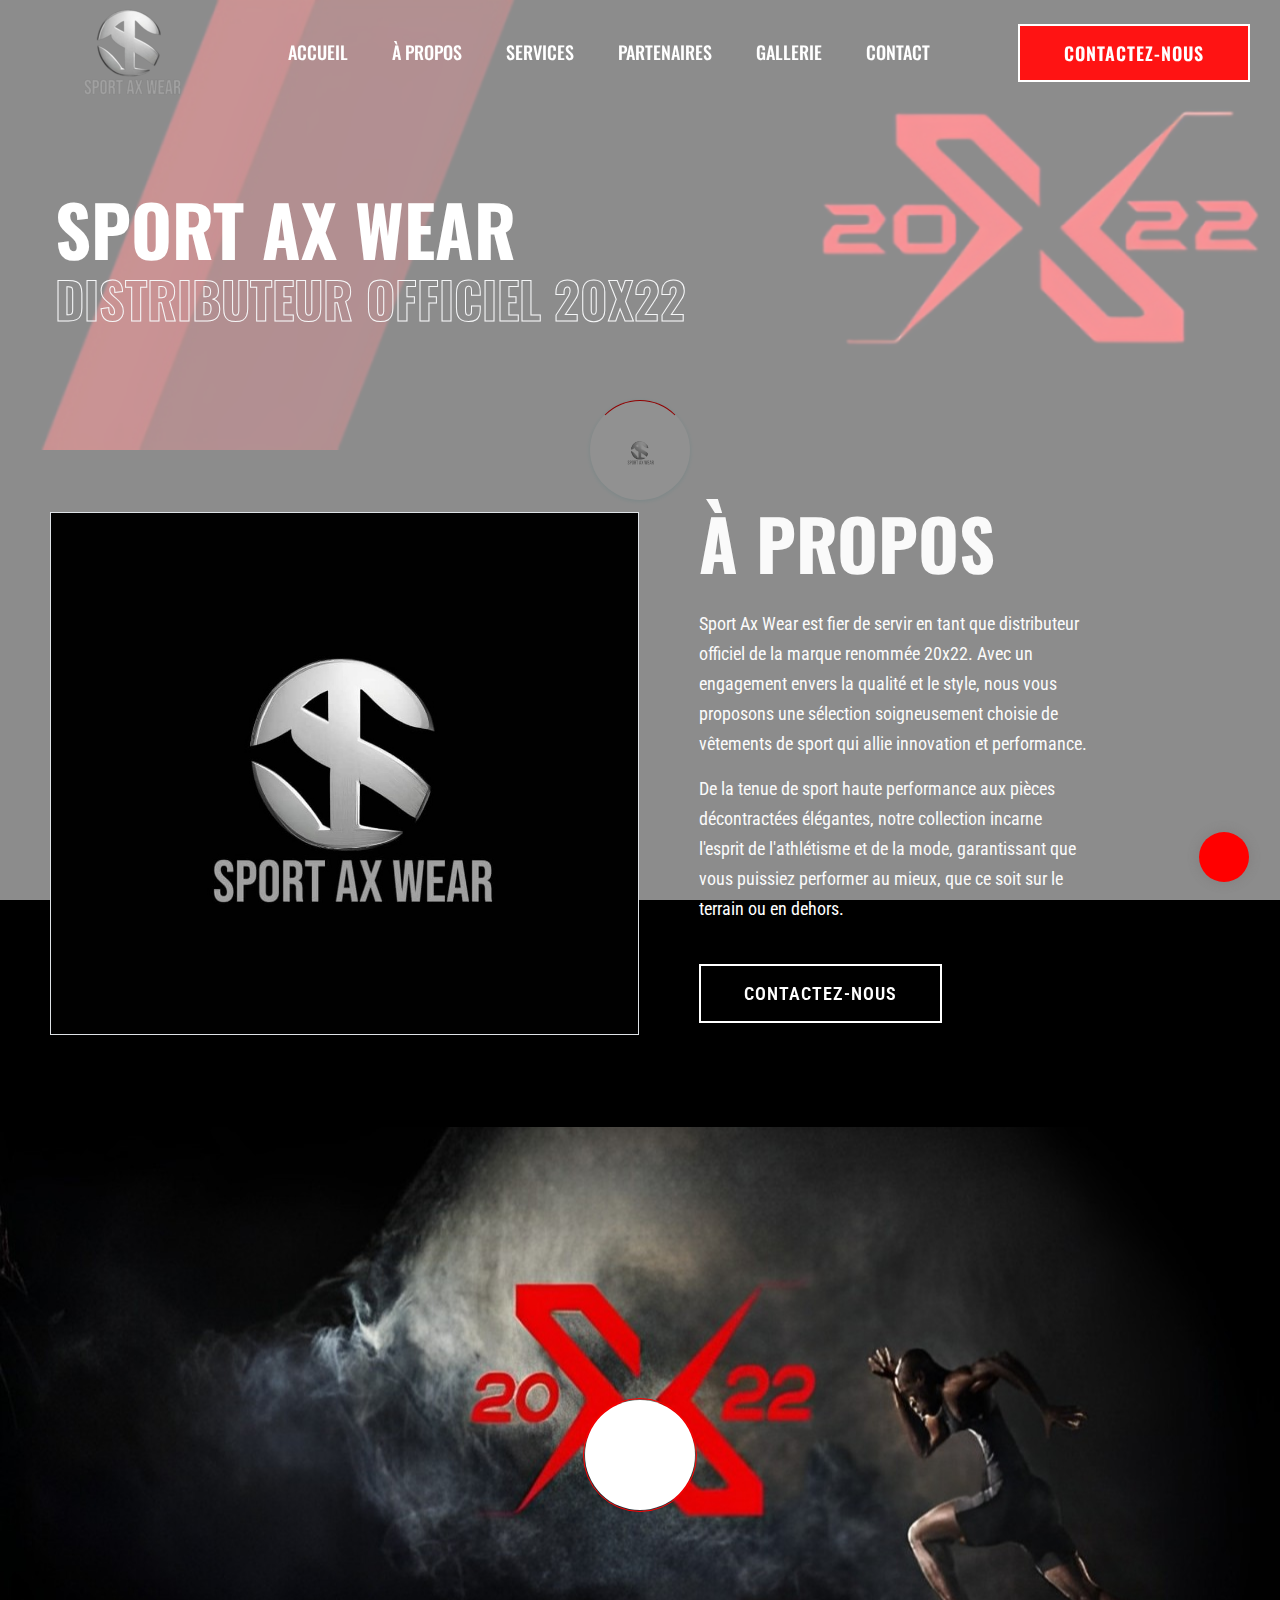
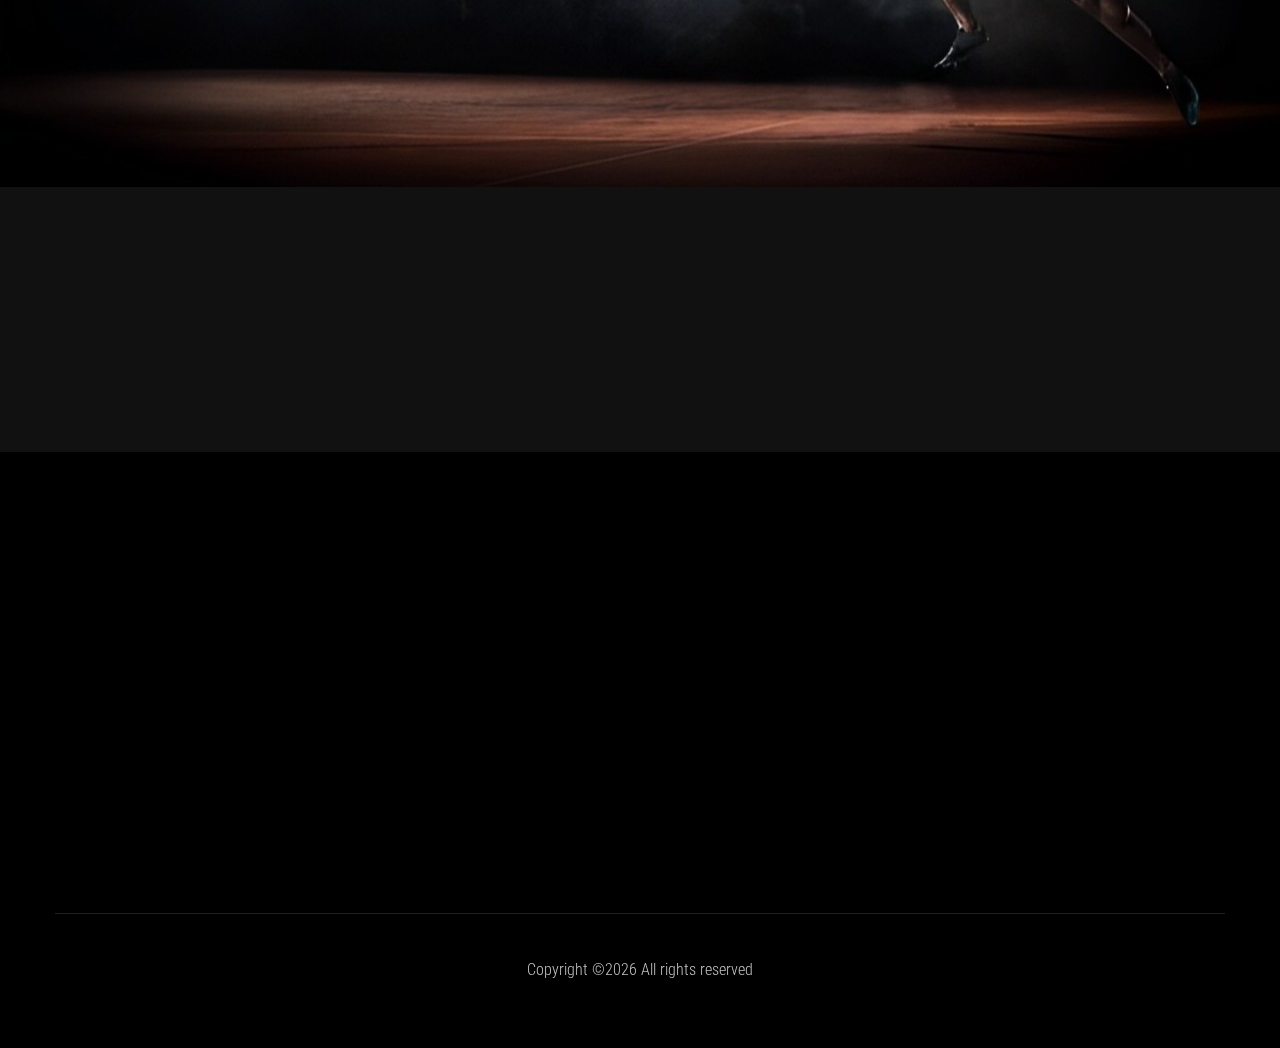
==== commit d2dd4e52: "[Ready] need link video youtube and formspree" ====
--- a/about.html
+++ b/about.html
@@ -90,6 +90,7 @@
                     <div class="col-xl-12">
                         <div class="hero-cap hero-cap2 pt-70">
                             <h2>Sport Ax Wear</h2>
+                            <span>Distributeur Officiel 20x22</span>
                         </div>
                     </div>
                 </div>
@@ -128,11 +129,11 @@
     <!-- About Area End -->
     
     <!--? video_start -->
-    <div class="video-area section-bg2 d-flex align-items-center"  data-background="assets/img/gallery/video-bg.png">
+    <div class="video-area section-bg2 d-flex align-items-center"  data-background="assets/img/hero/ax.jpg">
         <div class="container">
             <div class="video-wrap position-relative">
                 <div class="video-icon" >
-                    <a class="popup-video btn-icon" href="https://www.youtube.com/watch?v=up68UAfH0d0"><i class="fas fa-play"></i></a>
+                    <a class="popup-video btn-icon" href=""><i class="fas fa-play"></i></a>
                 </div>
             </div>
         </div>
@@ -145,7 +146,7 @@
                 <div class="col-xl-4 col-lg-4 col-md-6 col-sm-8">
                     <div class="single-services mb-40 wow fadeInUp" data-wow-duration="1s" data-wow-delay=".1s">
                         <div class="features-icon">
-                            <img src="assets/img/icon/icon1.svg" alt="">
+                            <img src="assets/img/icon/icon1.png" alt="">
                         </div>
                         <div class="features-caption">
                             <h3>Addresse</h3>
@@ -156,7 +157,7 @@
                 <div class="col-xl-3 col-lg-4 col-md-6 col-sm-8">
                     <div class="single-services mb-40 wow fadeInUp" data-wow-duration="1s" data-wow-delay=".2s">
                         <div class="features-icon">
-                            <img src="assets/img/icon/icon2.svg" alt="">
+                            <img src="assets/img/icon/phone.png" alt="">
                         </div>
                         <div class="features-caption">
                             <h3>Téléphone</h3>
@@ -168,7 +169,7 @@
                 <div class="col-xl-3 col-lg-4 col-md-6 col-sm-8">
                     <div class="single-services mb-40 wow fadeInUp" data-wow-duration="2s" data-wow-delay=".4s">
                         <div class="features-icon">
-                            <img src="assets/img/icon/icon3.svg" alt="">
+                            <img src="assets/img/icon/email.png" alt="">
                         </div>
                         <div class="features-caption">
                             <h3>Email</h3>
@@ -218,9 +219,9 @@
                             <!-- Header End -->
                             <!-- social -->
                             <div class="footer-social mt-30 wow fadeInUp" data-wow-duration="3s" data-wow-delay=".8s">
-                                <a href="#"><i class="fab fa-instagram"></i></a>
-                                <a href="https://bit.ly/sai4ull"><i class="fab fa-facebook-f"></i></a>
-                                <a href="#"><i class="fab fa-tiktok"></i></a>
+                                <a href="https://www.instagram.com/sportaxwear?igsh=MWthenp1YXBtd2k3OA==" target="_blank"><i class="fab fa-instagram"></i></a>
+                                <a href="https://www.facebook.com/share/tR5FFmonGJMhzDNa/?mibextid=qi2Omg" target="_blank"><i class="fab fa-facebook-f"></i></a>
+                                <a href="https://www.tiktok.com/@sportaxwear3?_t=8jXDgI7otZF&_r=1" target="_blank"><i class="fab fa-tiktok"></i></a>
                             </div>
                         </div>
                     </div>
--- a/assets/css/style.css
+++ b/assets/css/style.css
@@ -3438,6 +3438,32 @@
   }
 }
 
+.slider-area .hero__caption h2 {
+  font-size: 40px;
+  font-family: "Oswald", sans-serif;
+  font-weight: 700;
+  display: inline-block;
+  position: relative;
+  text-transform: uppercase;
+  -webkit-text-stroke: 1px #f6f7f8;
+  -webkit-text-fill-color: transparent;
+  line-height: 1.2;
+}
+
+@media only screen and (min-width: 576px) and (max-width: 767px) {
+  /* line 58, C:/Users/HP/Desktop/July-HTML/292 Health coach/assets/scss/_h1-hero.scss */
+  .slider-area .hero__caption h2 {
+    font-size: 37px;
+  }
+}
+
+@media (max-width: 575px) {
+  /* line 58, C:/Users/HP/Desktop/July-HTML/292 Health coach/assets/scss/_h1-hero.scss */
+  .slider-area .hero__caption h2 {
+    font-size: 23px;
+  }
+}
+
 /* line 58, C:/Users/HP/Desktop/July-HTML/292 Health coach/assets/scss/_h1-hero.scss */
 .slider-area .hero__caption span {
   font-size: 70px;
@@ -3703,6 +3729,32 @@
   /* line 230, C:/Users/HP/Desktop/July-HTML/292 Health coach/assets/scss/_h1-hero.scss */
   .slider-area2 .hero-cap h2 {
     font-size: 35px;
+  }
+}
+
+.slider-area2 .hero-cap span {
+  font-size: 50px;
+  font-family: "Oswald", sans-serif;
+  font-weight: 700;
+  display: inline-block;
+  position: relative;
+  text-transform: uppercase;
+  -webkit-text-stroke: 1px #f6f7f8;
+  -webkit-text-fill-color: transparent;
+  line-height: 1.2;
+}
+
+@media only screen and (min-width: 576px) and (max-width: 767px) {
+  /* line 58, C:/Users/HP/Desktop/July-HTML/292 Health coach/assets/scss/_h1-hero.scss */
+  .slider-area2 .hero-cap span {
+    font-size: 43px;
+  }
+}
+
+@media (max-width: 575px) {
+  /* line 58, C:/Users/HP/Desktop/July-HTML/292 Health coach/assets/scss/_h1-hero.scss */
+  .slider-area2 .hero-cap span {
+    font-size: 23px;
   }
 }
 
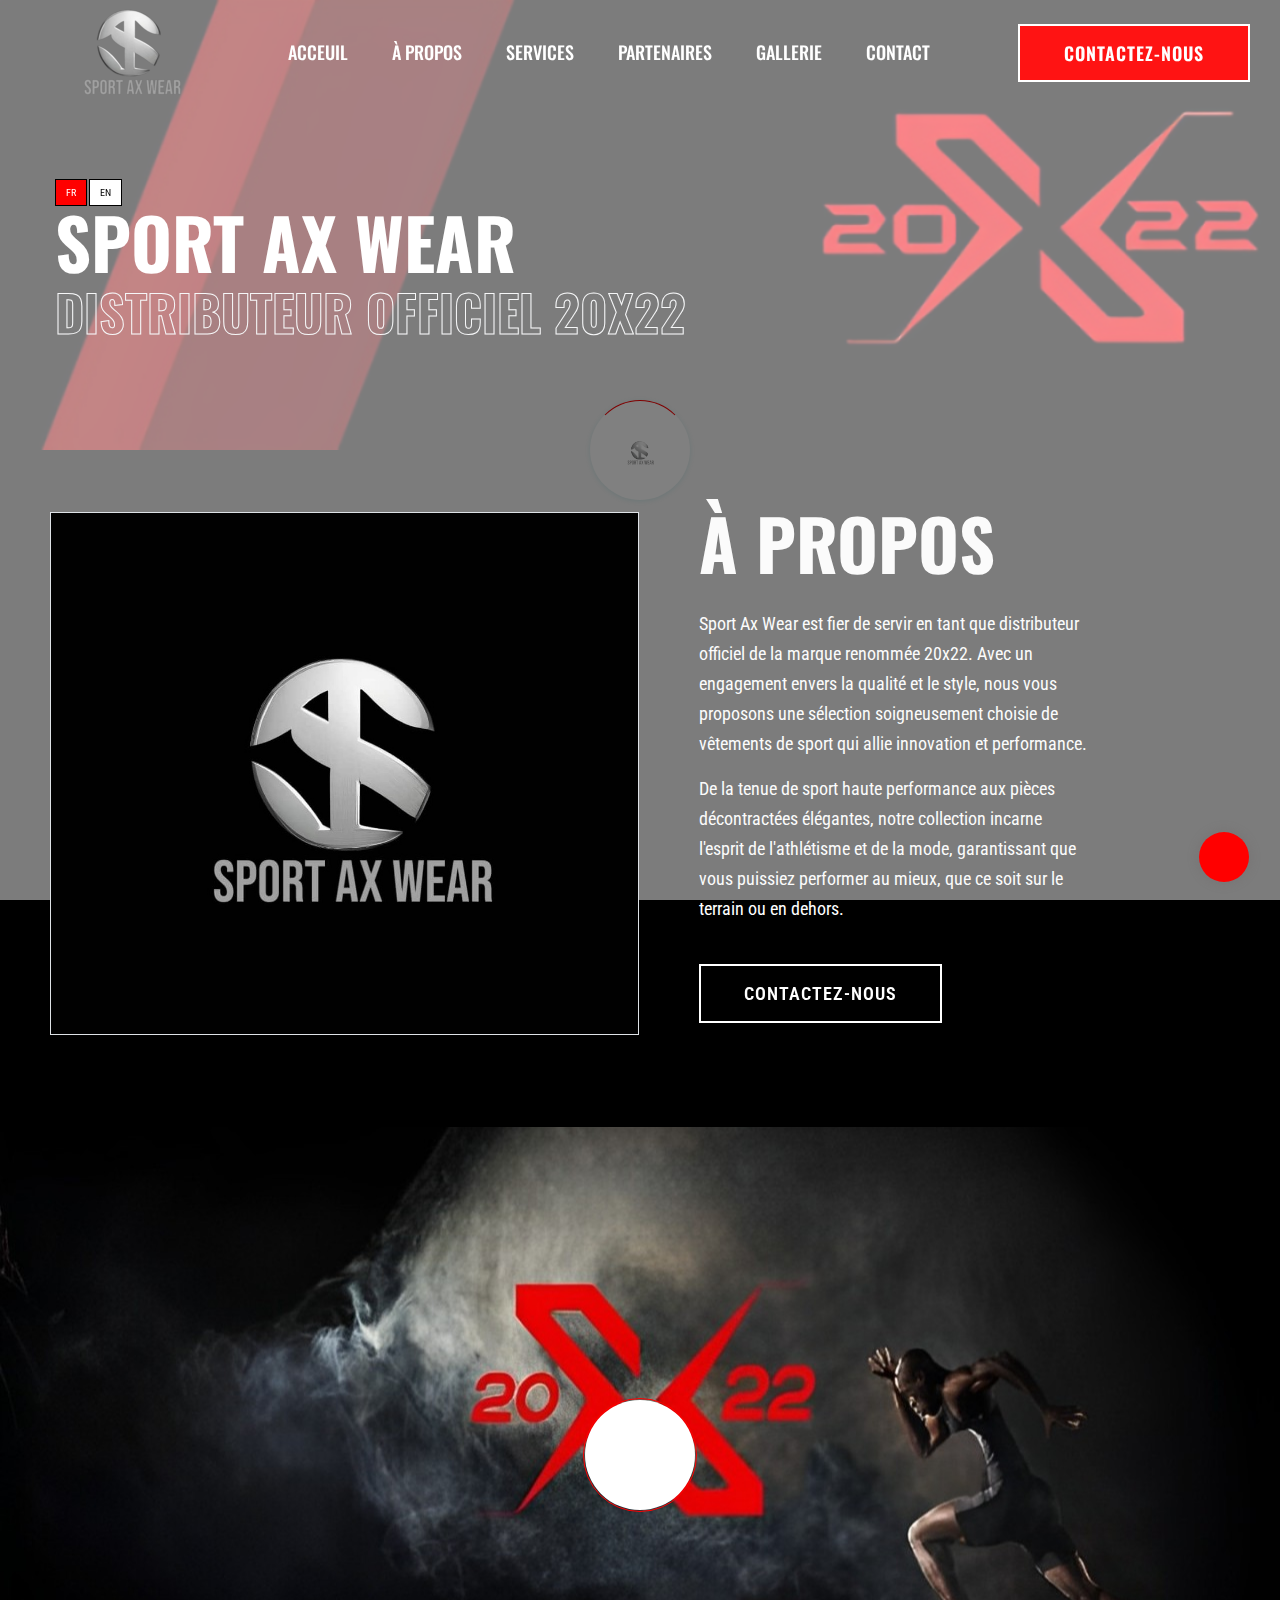
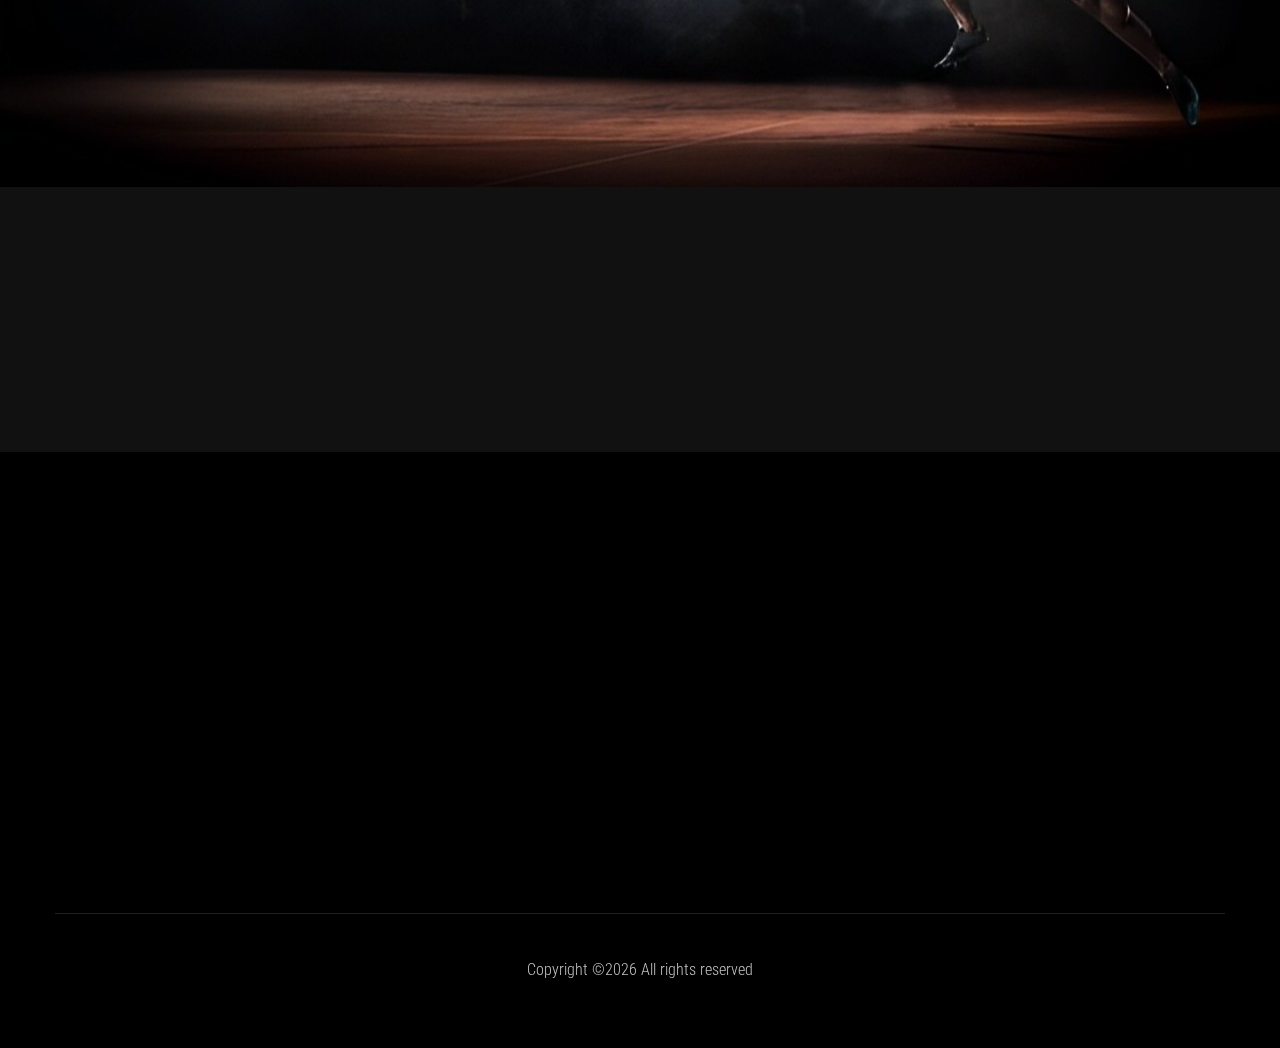
==== commit 1e5b4fcd: "[Languages] done" ====
--- a/about.html
+++ b/about.html
@@ -51,11 +51,11 @@
                         <div class="main-menu f-right d-none d-lg-block">
                             <nav>
                                 <ul id="navigation">
-                                    <li><a href="index.html">Accueil</a></li>
-                                    <li><a href="about.html">À propos</a></li>
-                                    <li><a href="services.html">Services</a></li>
-                                    <li><a href="partenaires.html">Partenaires</a></li>
-                                    <li><a href="gallery.html">Gallerie</a></li>
+                                    <li><a href="index.html" id="index-accueil-js">Acceuil</a></li>
+                                    <li><a href="about.html" id="index-apropos-js">À propos</a></li>
+                                    <li><a href="services.html" id="index-services-js">Services</a></li>
+                                    <li><a href="partenaires.html" id="index-partenaires-js">Partenaires</a></li>
+                                    <li><a href="gallery.html" id="index-gallerie-js">Gallerie</a></li>
                                     <!--<li><a href="blog.html">Blog</a>
                                         <ul class="submenu">
                                             <li><a href="blog.html">Blog</a></li>
@@ -63,13 +63,13 @@
                                             <li><a href="elements.html">Elements</a></li>
                                         </ul>
                                     </li>-->
-                                    <li><a href="contact.html">Contact</a></li>
+                                    <li><a href="contact.html" id="index-contact-js">Contact</a></li>
                                 </ul>
                             </nav>
                         </div>          
                         <!-- Header-btn -->
                         <div class="header-btns d-none d-lg-block f-right">
-                           <a href="contact.html" class="btn">Contactez-nous</a>
+                           <a href="contact.html" class="btn" id="index-contactn-js">Contactez-nous</a>
                        </div>
                        <!-- Mobile Menu -->
                        <div class="col-12">
@@ -89,8 +89,12 @@
                 <div class="row">
                     <div class="col-xl-12">
                         <div class="hero-cap hero-cap2 pt-70">
+                            <div>
+                                <button id="frButton" class="language-button selected" onclick="switchToLanguage('fr')">FR</button>
+                                <button id="enButton" class="language-button" onclick="switchToLanguage('en')">EN</button>
+                            </div>
                             <h2>Sport Ax Wear</h2>
-                            <span>Distributeur Officiel 20x22</span>
+                            <span id="index-subtitle-js">Distributeur Officiel 20x22</span>
                         </div>
                     </div>
                 </div>
@@ -113,14 +117,14 @@
                 <!-- section tittle -->
                 <div class="section-tittle2 mb-20 wow fadeInUp" data-wow-duration="1s" data-wow-delay=".3s">
                     <div class="front-text">
-                        <h2 class="">À Propos</h2>
-                        <p>Sport Ax Wear est fier de servir en tant que distributeur officiel de la marque renommée 20x22. 
+                        <h2 class="" id="index-apropos2-js">À Propos</h2>
+                        <p id="index-apropost1-js">Sport Ax Wear est fier de servir en tant que distributeur officiel de la marque renommée 20x22. 
                             Avec un engagement envers la qualité et le style, nous vous proposons une sélection soigneusement 
                             choisie de vêtements de sport qui allie innovation et performance.</p>
-                        <p class="mb-40">De la tenue de sport haute 
+                        <p class="mb-40" id="index-apropost2-js">De la tenue de sport haute 
                             performance aux pièces décontractées élégantes, notre collection incarne l'esprit de l'athlétisme 
                             et de la mode, garantissant que vous puissiez performer au mieux, que ce soit sur le terrain ou en dehors.</p>
-                        <a href="contact.html" class="border-btn">Contactez-nous</a>
+                        <a href="contact.html" class="border-btn" id="index-aproposb-js">Contactez-nous</a>
                     </div>
                 </div>
             </div>
@@ -149,7 +153,7 @@
                             <img src="assets/img/icon/icon1.png" alt="">
                         </div>
                         <div class="features-caption">
-                            <h3>Addresse</h3>
+                            <h3 id="index-addresse-js">Addresse</h3>
                             <p>14 Rue de Pékin<br>El Mouradia 16000, ALGER </p>
                         </div>
                     </div>
@@ -160,7 +164,7 @@
                             <img src="assets/img/icon/phone.png" alt="">
                         </div>
                         <div class="features-caption">
-                            <h3>Téléphone</h3>
+                            <h3 id="index-telephone-js">Téléphone</h3>
                             <p>06 97 697 588</p>
                             <p></p>
                         </div>
@@ -172,7 +176,7 @@
                             <img src="assets/img/icon/email.png" alt="">
                         </div>
                         <div class="features-caption">
-                            <h3>Email</h3>
+                            <h3 id="index-email-js">Email</h3>
                             <p>sportaxwear@gmail.com</p>
                             <p></p>
                         </div>
@@ -182,6 +186,7 @@
         </div>
     </section>
 </main>
+
 <footer>
     <!--? Footer Start-->
     <div class="footer-area black-bg">
@@ -204,12 +209,12 @@
                                         <div class="main-menu main-menu2 text-center">
                                             <nav>
                                                 <ul>
-                                                    <li><a href="index.html">Accueil</a></li>
-                                                    <li><a href="about.html">À propos</a></li>
-                                                    <li><a href="services.html">Services</a></li>
-                                                    <li><a href="partenaires.html">Partenaires</a></li>
-                                                    <li><a href="gallery.html">Gallerie</a></li>
-                                                    <li><a href="contact.html">Contact</a></li>
+                                                    <li><a href="index.html" id="index-accueilf-js">Accueil</a></li>
+                                                    <li><a href="about.html" id="index-aproposf-js">À propos</a></li>
+                                                    <li><a href="courses.html" id="index-servicesf-js">Services</a></li>
+                                                    <li><a href="partenaires.html" id="index-partenairesf-js">Partenaires</a></li>
+                                                    <li><a href="gallery.html" id="index-gallerief-js">Gallerie</a></li>
+                                                    <li><a href="contact.html" id="index-contactf-js">Contact</a></li>
                                                 </ul>
                                             </nav>
                                         </div>   
@@ -233,7 +238,7 @@
                     <div class="col-lg-12">
                         <div class="footer-copy-right text-center">
                             <p><!-- Link back to Colorlib can't be removed. Template is licensed under CC BY 3.0. -->
-                              Copyright &copy;<script>document.write(new Date().getFullYear());</script> All rights reserved </a>
+                              Copyright &copy;<script>document.write(new Date().getFullYear());</script> All rights reserved
                               <!-- Link back to Colorlib can't be removed. Template is licensed under CC BY 3.0. --></p>
                           </div>
                       </div>
@@ -289,5 +294,7 @@
 <script src="./assets/js/plugins.js"></script>
 <script src="./assets/js/main.js"></script>
 
+<script src="assets/js/language/language-about.js"></script>
+
 </body>
 </html>--- a/assets/css/style.css
+++ b/assets/css/style.css
@@ -7948,4 +7948,18 @@
   margin-bottom: 10px;
 }
 
-/*# sourceMappingURL=style.css.map */+/*# sourceMappingURL=style.css.map */
+
+/* Added: language */
+.language-button {
+  color: #000;
+  background-color: white;
+  border: 1px solid black;
+  padding: 5px 10px;
+  cursor: pointer;
+}
+
+.language-button.selected {
+  background-color: red;
+  color: white;
+}
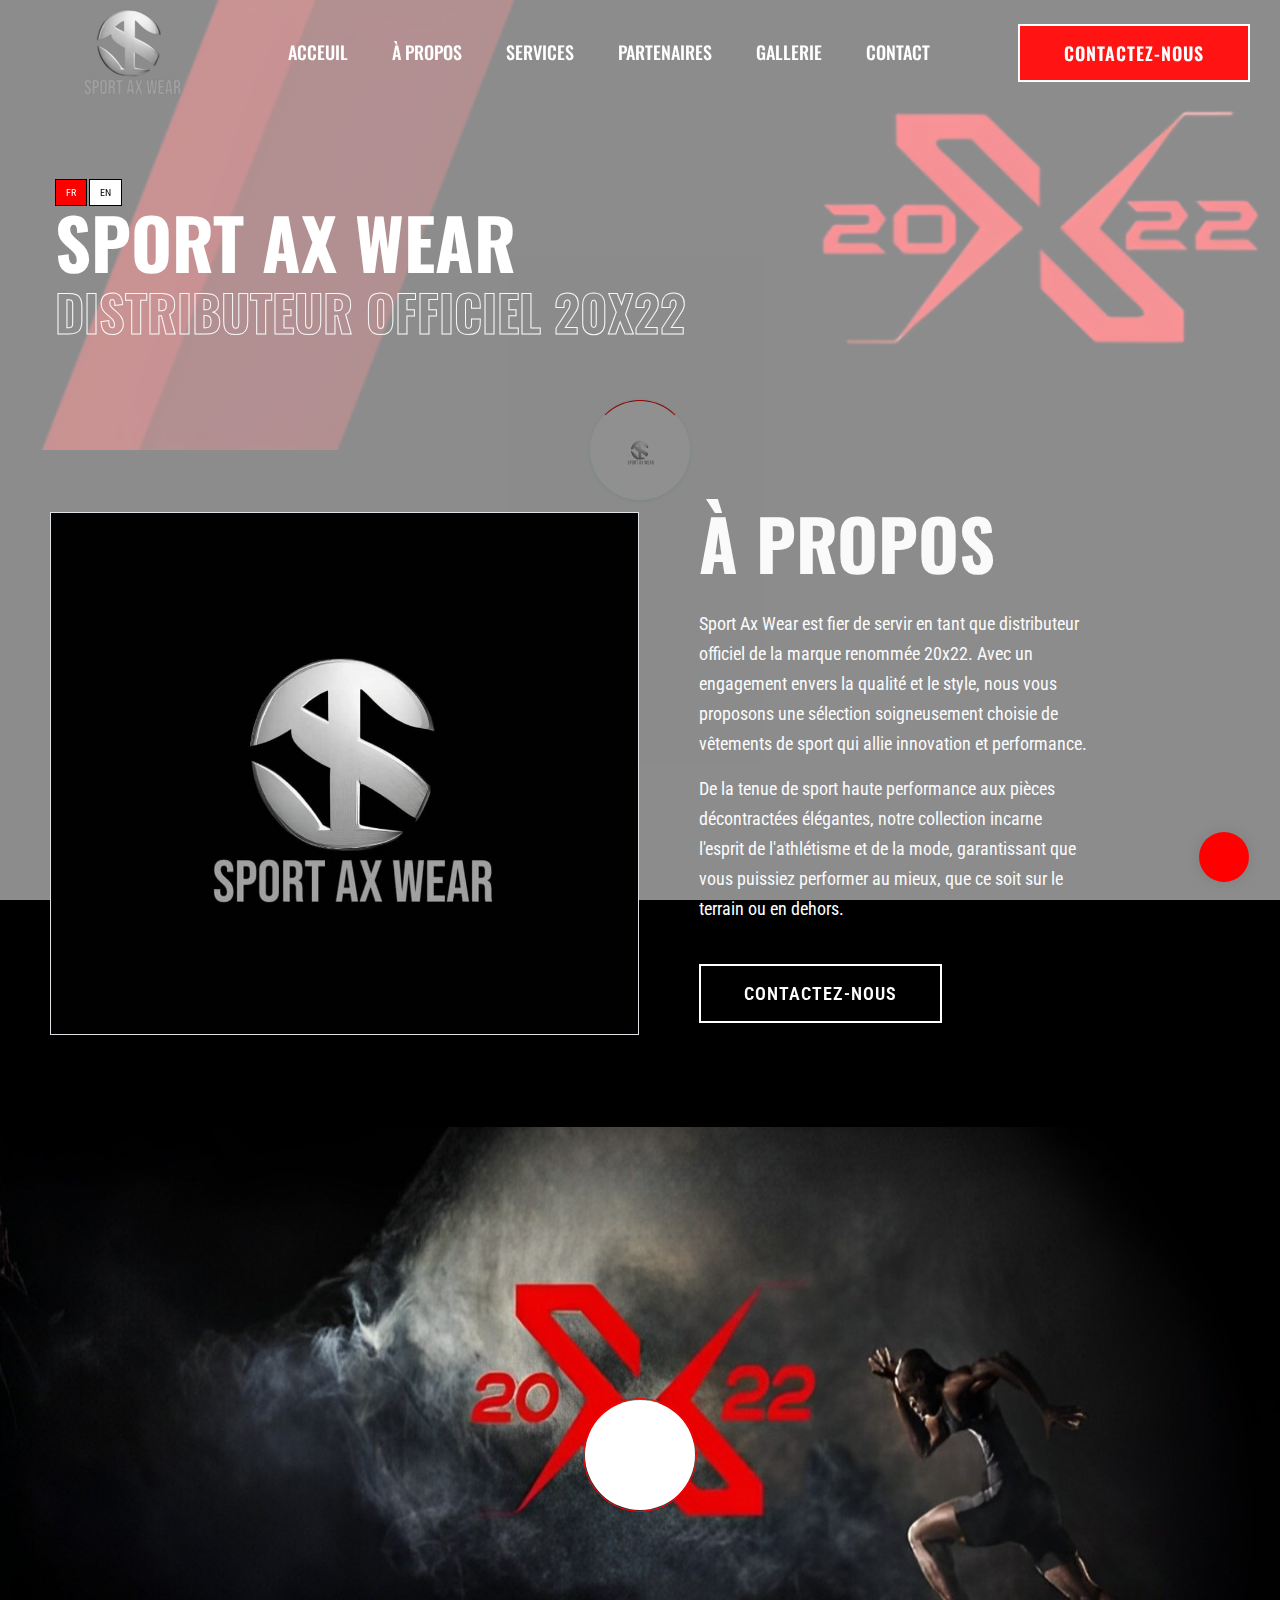
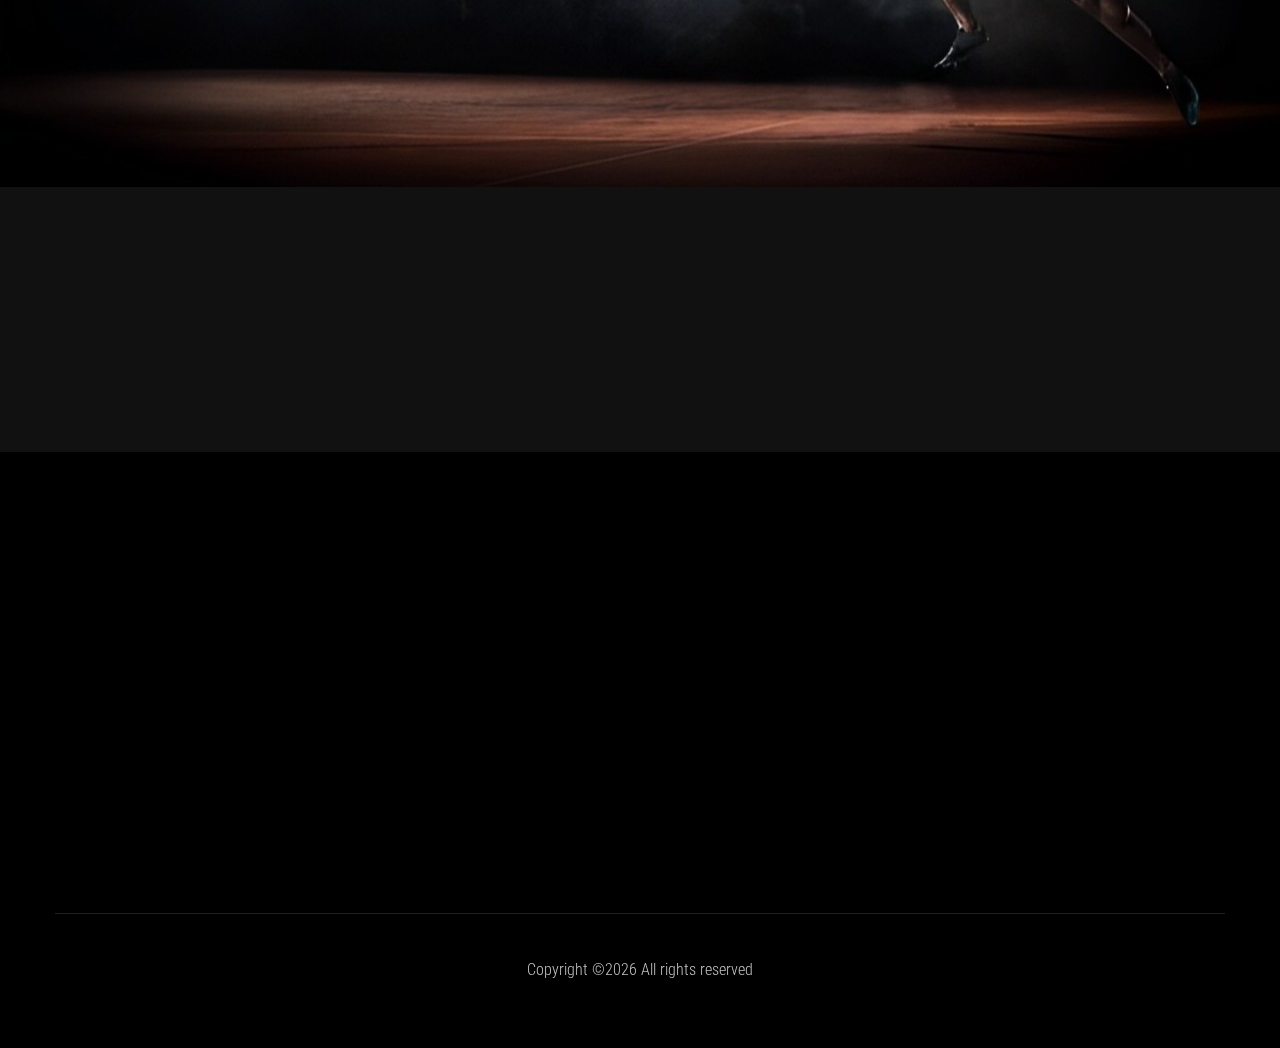
==== commit 5d8c77cb: "[Video & Contact] done" ====
--- a/about.html
+++ b/about.html
@@ -137,7 +137,7 @@
         <div class="container">
             <div class="video-wrap position-relative">
                 <div class="video-icon" >
-                    <a class="popup-video btn-icon" href=""><i class="fas fa-play"></i></a>
+                    <a class="popup-video btn-icon" href="assets/video/video.mp4"><i class="fas fa-play"></i></a>
                 </div>
             </div>
         </div>
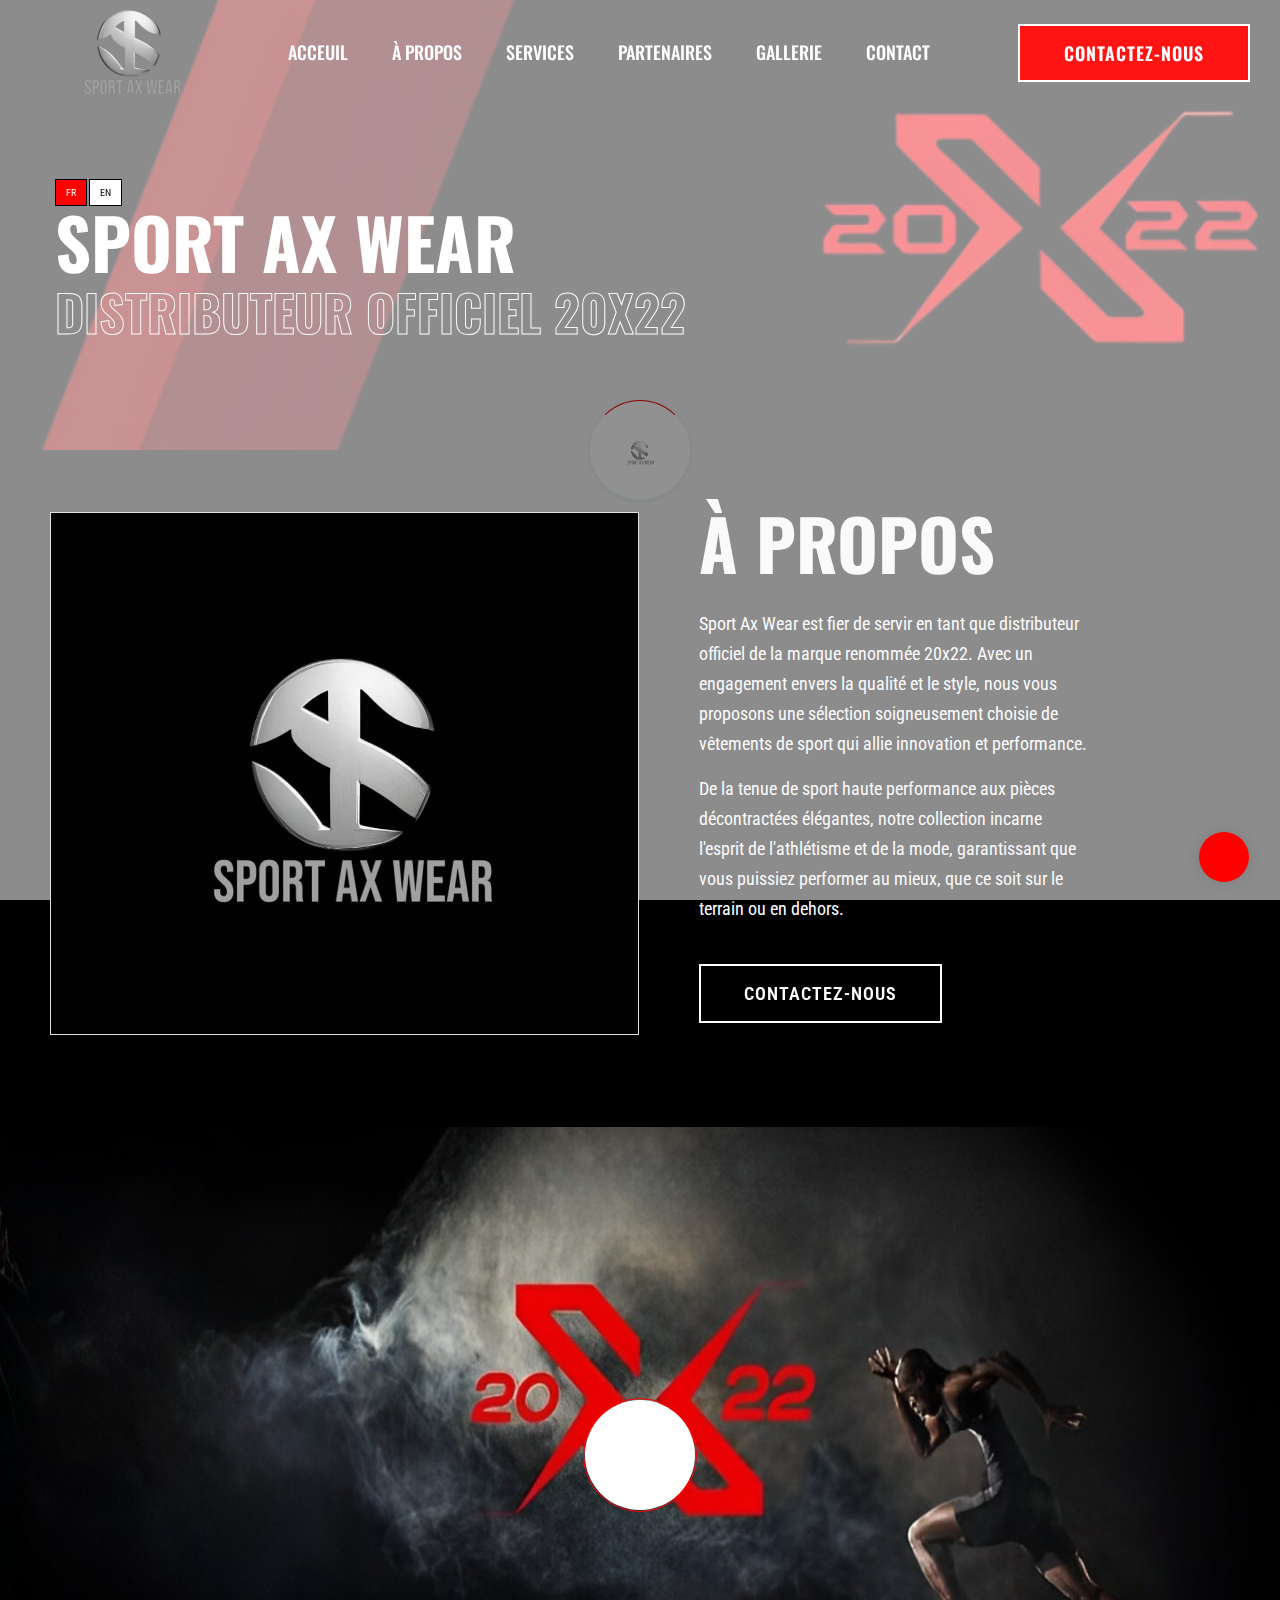
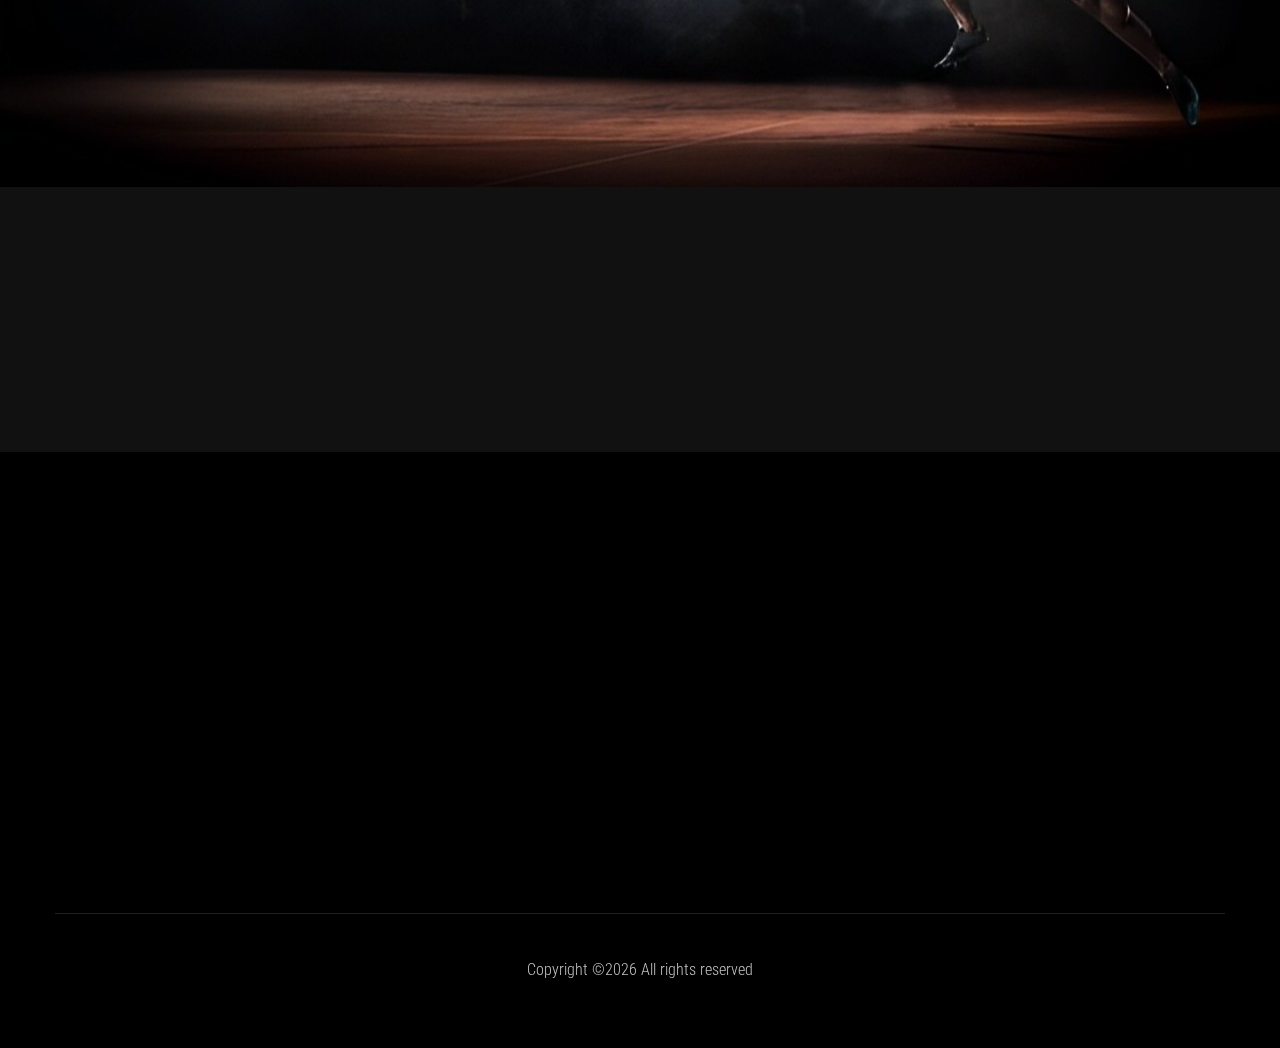
==== commit e1483087: "[Ready] deploy" ====
--- a/about.html
+++ b/about.html
@@ -45,31 +45,31 @@
                     <div class="menu-wrapper d-flex align-items-center justify-content-between">
                         <!-- Logo -->
                         <div class="logo">
-                            <a href="index.html"><img src="assets/img/logo/logo-transparent-sml.png" alt=""></a>
+                            <a href="/"><img src="assets/img/logo/logo-transparent-sml.png" alt=""></a>
                         </div>
                         <!-- Main-menu -->
                         <div class="main-menu f-right d-none d-lg-block">
                             <nav>
                                 <ul id="navigation">
-                                    <li><a href="index.html" id="index-accueil-js">Acceuil</a></li>
-                                    <li><a href="about.html" id="index-apropos-js">À propos</a></li>
-                                    <li><a href="services.html" id="index-services-js">Services</a></li>
-                                    <li><a href="partenaires.html" id="index-partenaires-js">Partenaires</a></li>
-                                    <li><a href="gallery.html" id="index-gallerie-js">Gallerie</a></li>
-                                    <!--<li><a href="blog.html">Blog</a>
+                                    <li><a href="/" id="index-accueil-js">Acceuil</a></li>
+                                    <li><a href="about" id="index-apropos-js">À propos</a></li>
+                                    <li><a href="services" id="index-services-js">Services</a></li>
+                                    <li><a href="partenaires" id="index-partenaires-js">Partenaires</a></li>
+                                    <li><a href="gallery" id="index-gallerie-js">Gallerie</a></li>
+                                    <!--<li><a href="blog">Blog</a>
                                         <ul class="submenu">
-                                            <li><a href="blog.html">Blog</a></li>
-                                            <li><a href="blog_details.html">Blog Details</a></li>
-                                            <li><a href="elements.html">Elements</a></li>
+                                            <li><a href="blog">Blog</a></li>
+                                            <li><a href="blog_details">Blog Details</a></li>
+                                            <li><a href="elements">Elements</a></li>
                                         </ul>
                                     </li>-->
-                                    <li><a href="contact.html" id="index-contact-js">Contact</a></li>
+                                    <li><a href="contact" id="index-contact-js">Contact</a></li>
                                 </ul>
                             </nav>
                         </div>          
                         <!-- Header-btn -->
                         <div class="header-btns d-none d-lg-block f-right">
-                           <a href="contact.html" class="btn" id="index-contactn-js">Contactez-nous</a>
+                           <a href="contact" class="btn" id="index-contactn-js">Contactez-nous</a>
                        </div>
                        <!-- Mobile Menu -->
                        <div class="col-12">
@@ -124,7 +124,7 @@
                         <p class="mb-40" id="index-apropost2-js">De la tenue de sport haute 
                             performance aux pièces décontractées élégantes, notre collection incarne l'esprit de l'athlétisme 
                             et de la mode, garantissant que vous puissiez performer au mieux, que ce soit sur le terrain ou en dehors.</p>
-                        <a href="contact.html" class="border-btn" id="index-aproposb-js">Contactez-nous</a>
+                        <a href="contact" class="border-btn" id="index-aproposb-js">Contactez-nous</a>
                     </div>
                 </div>
             </div>
@@ -198,7 +198,7 @@
                         <div class="single-footer-caption mb-50 text-center">
                             <!-- logo -->
                             <div class="footer-logo wow fadeInUp" data-wow-duration="1s" data-wow-delay=".2s">
-                                <a href="index.html"><img src="assets/img/logo/logo-transparent-sml.png" alt=""></a>
+                                <a href="/"><img src="assets/img/logo/logo-transparent-sml.png" alt=""></a>
                             </div>
                             <!-- Menu -->
                             <!-- Header Start -->
@@ -209,12 +209,12 @@
                                         <div class="main-menu main-menu2 text-center">
                                             <nav>
                                                 <ul>
-                                                    <li><a href="index.html" id="index-accueilf-js">Accueil</a></li>
-                                                    <li><a href="about.html" id="index-aproposf-js">À propos</a></li>
-                                                    <li><a href="courses.html" id="index-servicesf-js">Services</a></li>
-                                                    <li><a href="partenaires.html" id="index-partenairesf-js">Partenaires</a></li>
-                                                    <li><a href="gallery.html" id="index-gallerief-js">Gallerie</a></li>
-                                                    <li><a href="contact.html" id="index-contactf-js">Contact</a></li>
+                                                    <li><a href="/" id="index-accueilf-js">Accueil</a></li>
+                                                    <li><a href="about" id="index-aproposf-js">À propos</a></li>
+                                                    <li><a href="courses" id="index-servicesf-js">Services</a></li>
+                                                    <li><a href="partenaires" id="index-partenairesf-js">Partenaires</a></li>
+                                                    <li><a href="gallery" id="index-gallerief-js">Gallerie</a></li>
+                                                    <li><a href="contact" id="index-contactf-js">Contact</a></li>
                                                 </ul>
                                             </nav>
                                         </div>   
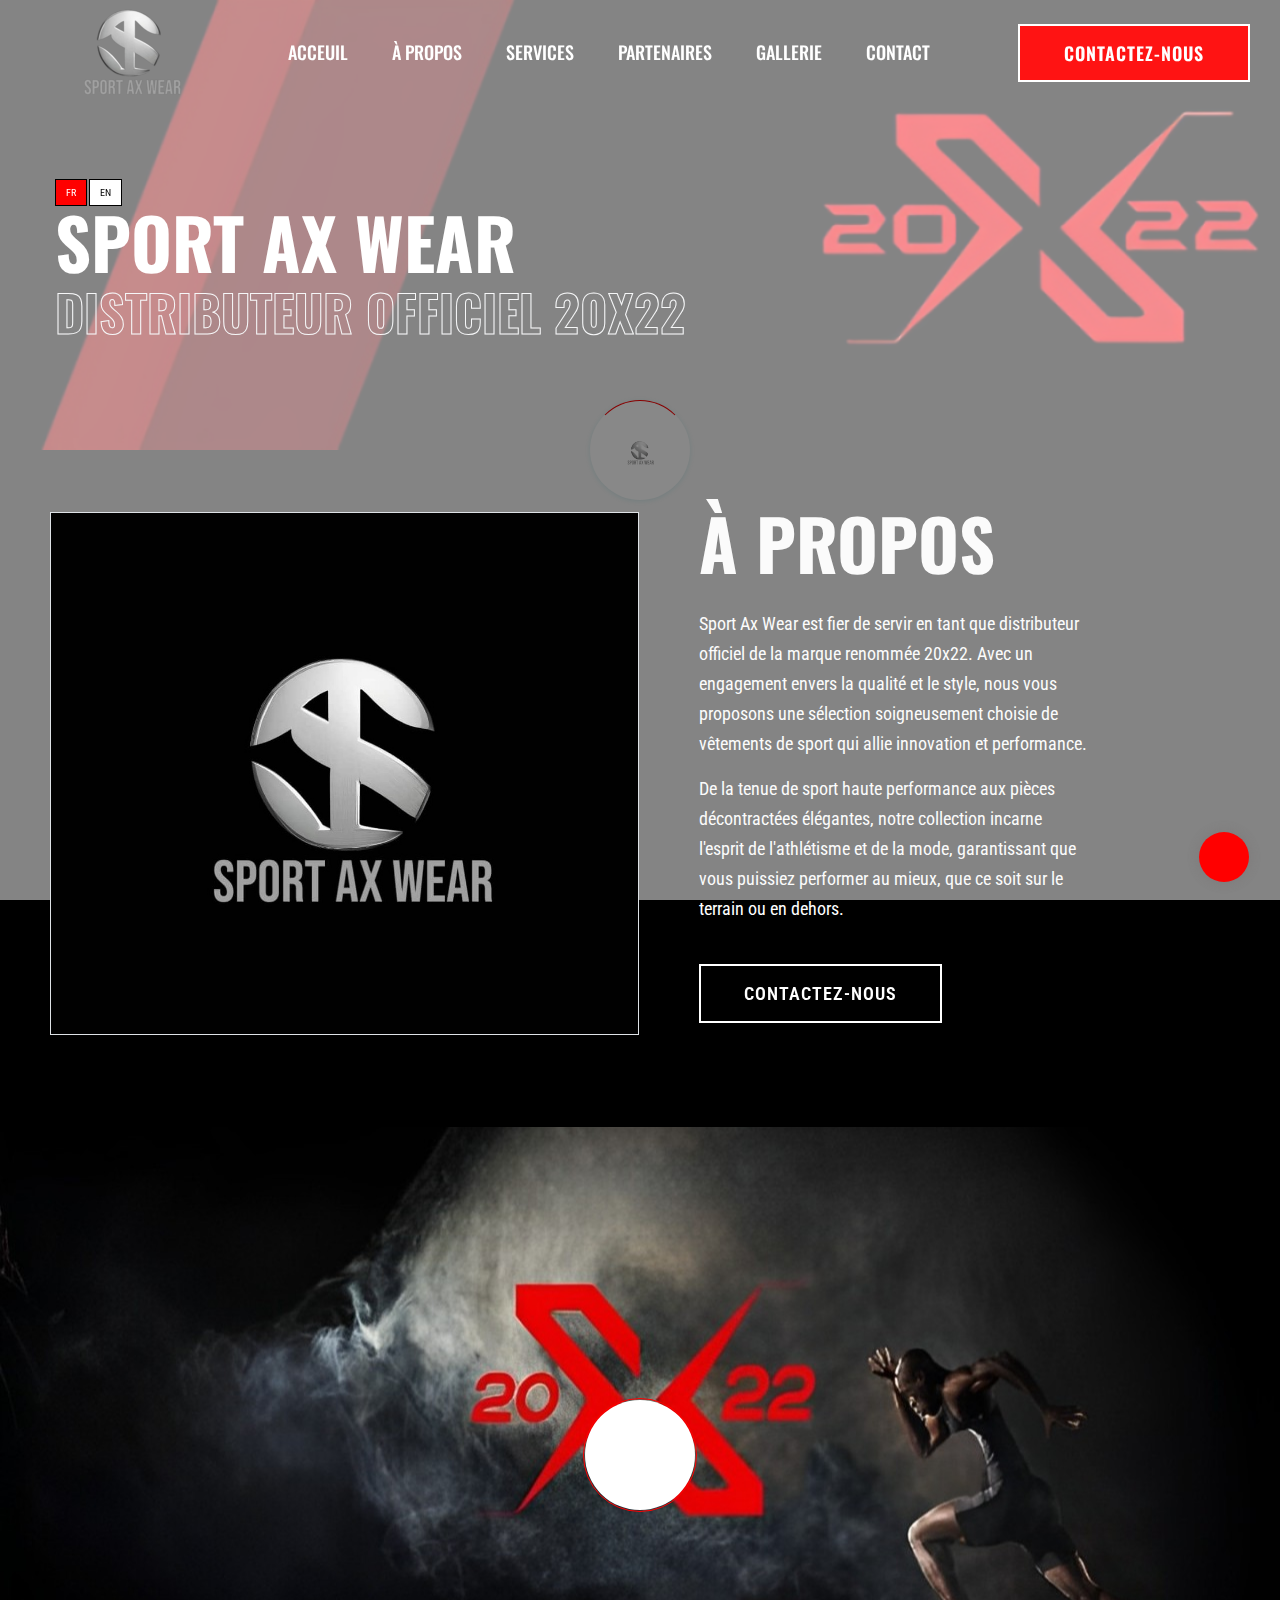
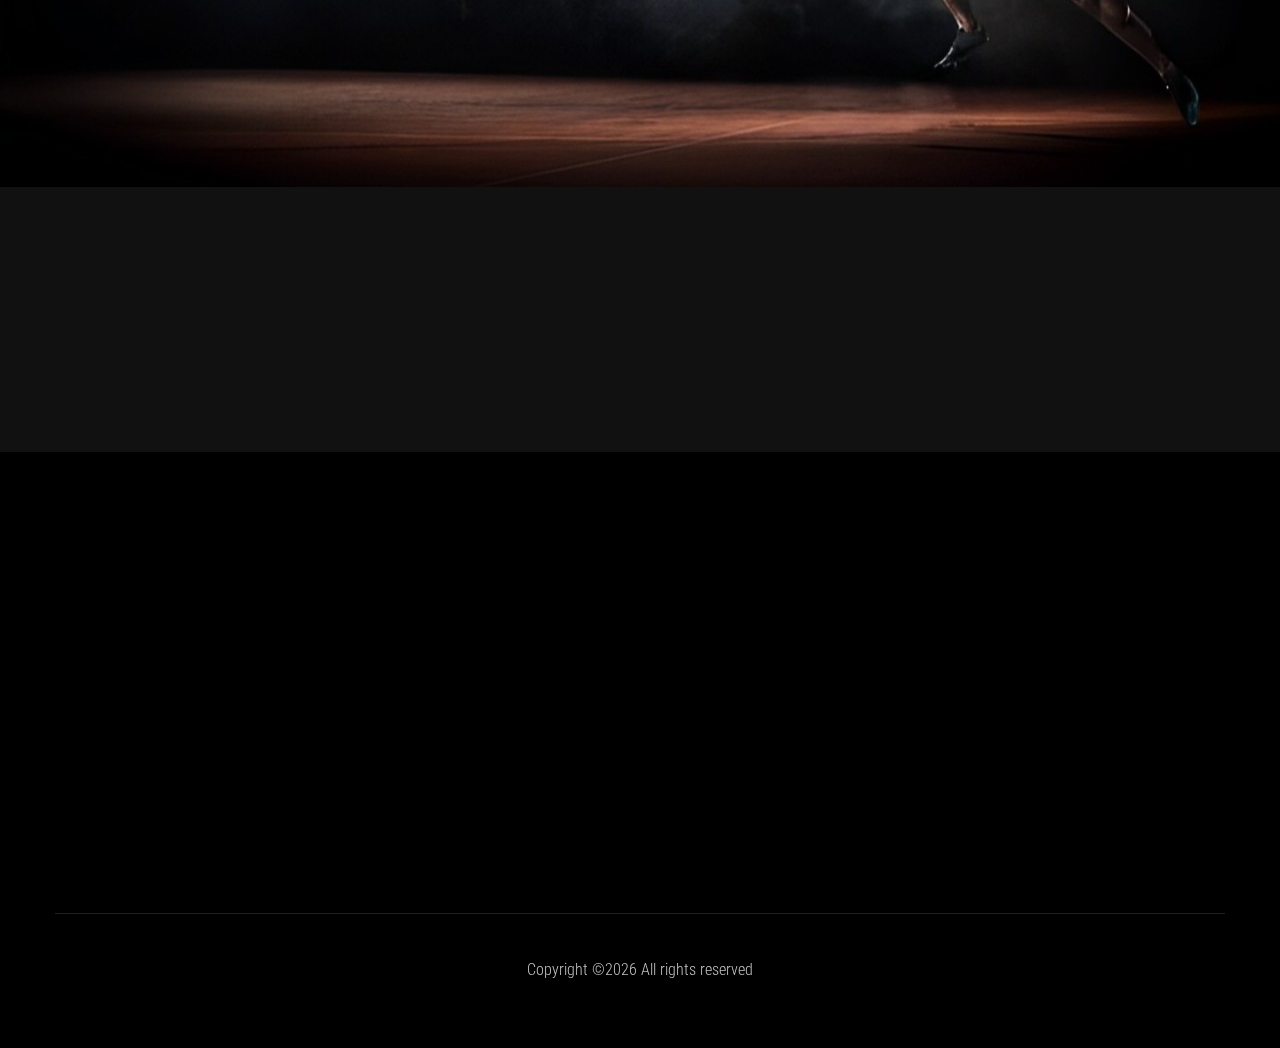
==== commit fbc81be8: "[Ready] deploy" ====
--- a/about.html
+++ b/about.html
@@ -45,13 +45,13 @@
                     <div class="menu-wrapper d-flex align-items-center justify-content-between">
                         <!-- Logo -->
                         <div class="logo">
-                            <a href="/"><img src="assets/img/logo/logo-transparent-sml.png" alt=""></a>
+                            <a href="index"><img src="assets/img/logo/logo-transparent-sml.png" alt=""></a>
                         </div>
                         <!-- Main-menu -->
                         <div class="main-menu f-right d-none d-lg-block">
                             <nav>
                                 <ul id="navigation">
-                                    <li><a href="/" id="index-accueil-js">Acceuil</a></li>
+                                    <li><a href="index" id="index-accueil-js">Acceuil</a></li>
                                     <li><a href="about" id="index-apropos-js">À propos</a></li>
                                     <li><a href="services" id="index-services-js">Services</a></li>
                                     <li><a href="partenaires" id="index-partenaires-js">Partenaires</a></li>
@@ -198,7 +198,7 @@
                         <div class="single-footer-caption mb-50 text-center">
                             <!-- logo -->
                             <div class="footer-logo wow fadeInUp" data-wow-duration="1s" data-wow-delay=".2s">
-                                <a href="/"><img src="assets/img/logo/logo-transparent-sml.png" alt=""></a>
+                                <a href="index"><img src="assets/img/logo/logo-transparent-sml.png" alt=""></a>
                             </div>
                             <!-- Menu -->
                             <!-- Header Start -->
@@ -209,7 +209,7 @@
                                         <div class="main-menu main-menu2 text-center">
                                             <nav>
                                                 <ul>
-                                                    <li><a href="/" id="index-accueilf-js">Accueil</a></li>
+                                                    <li><a href="index" id="index-accueilf-js">Accueil</a></li>
                                                     <li><a href="about" id="index-aproposf-js">À propos</a></li>
                                                     <li><a href="courses" id="index-servicesf-js">Services</a></li>
                                                     <li><a href="partenaires" id="index-partenairesf-js">Partenaires</a></li>
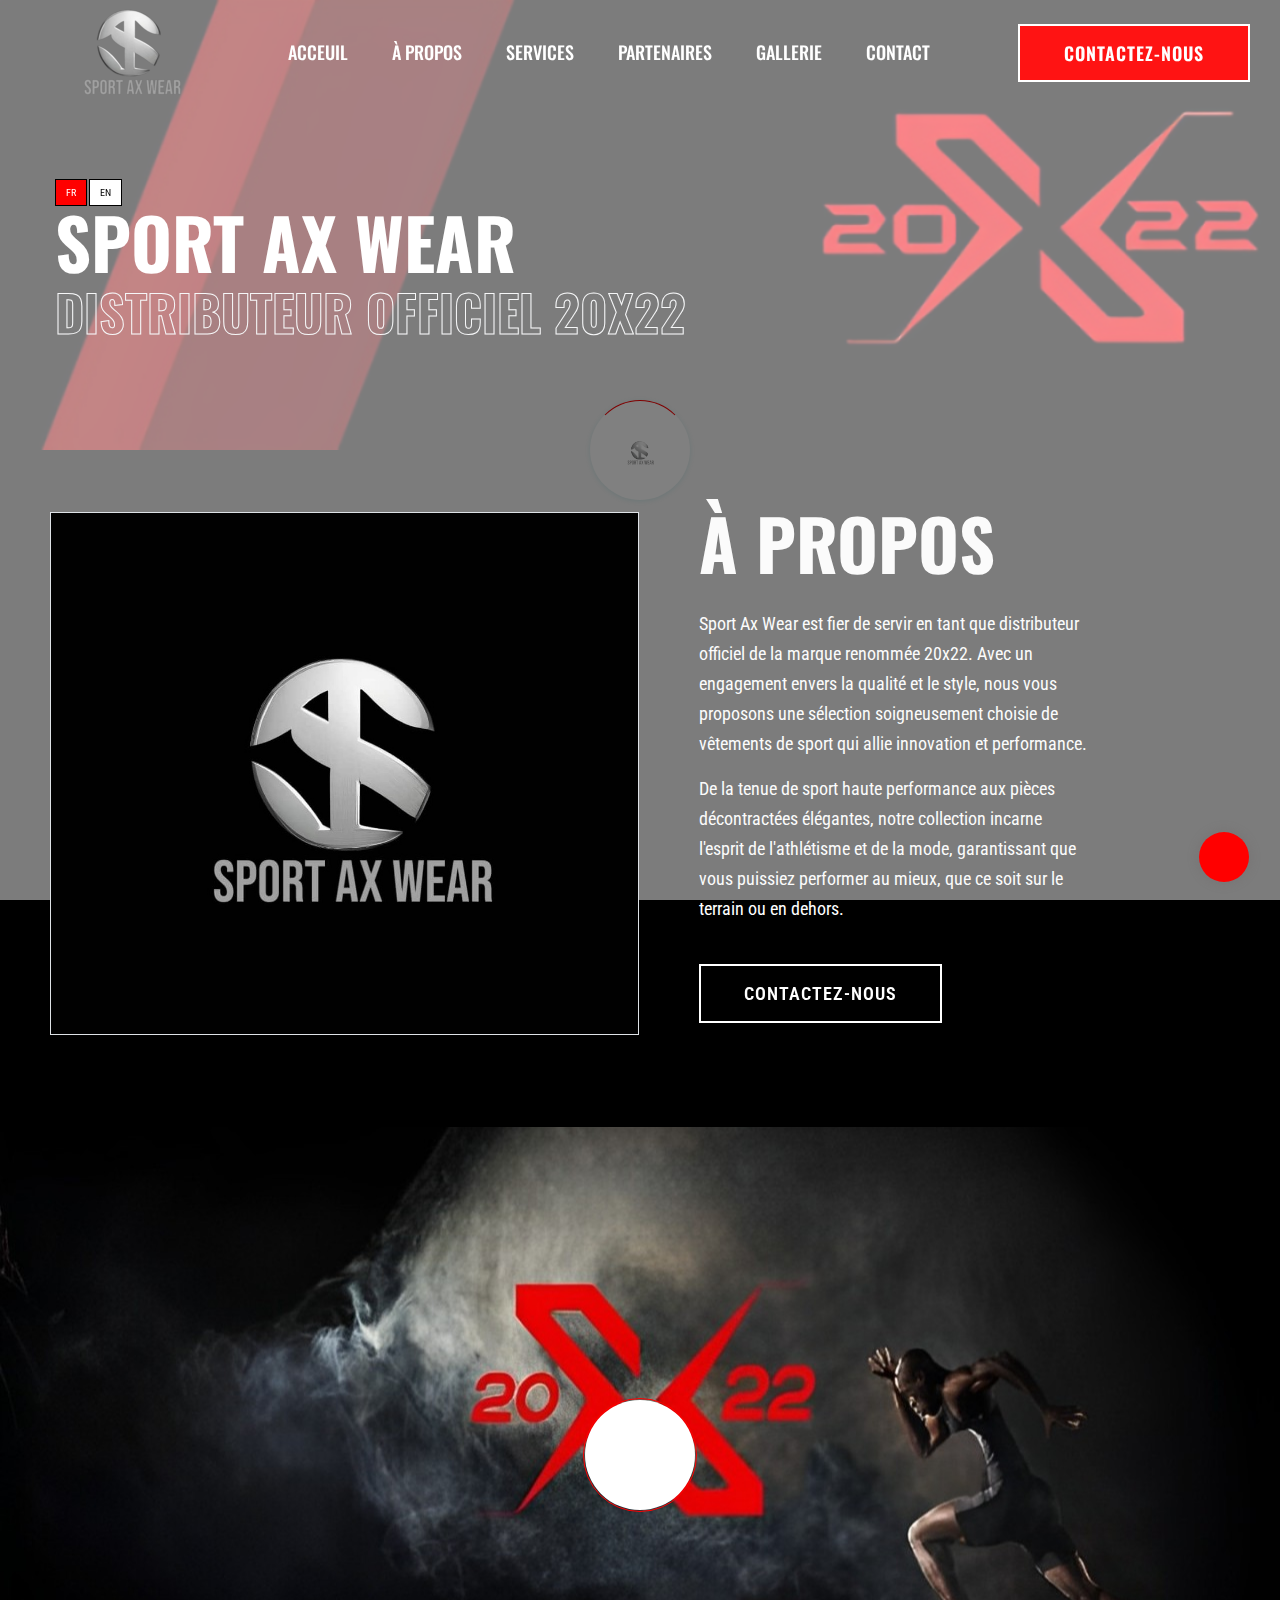
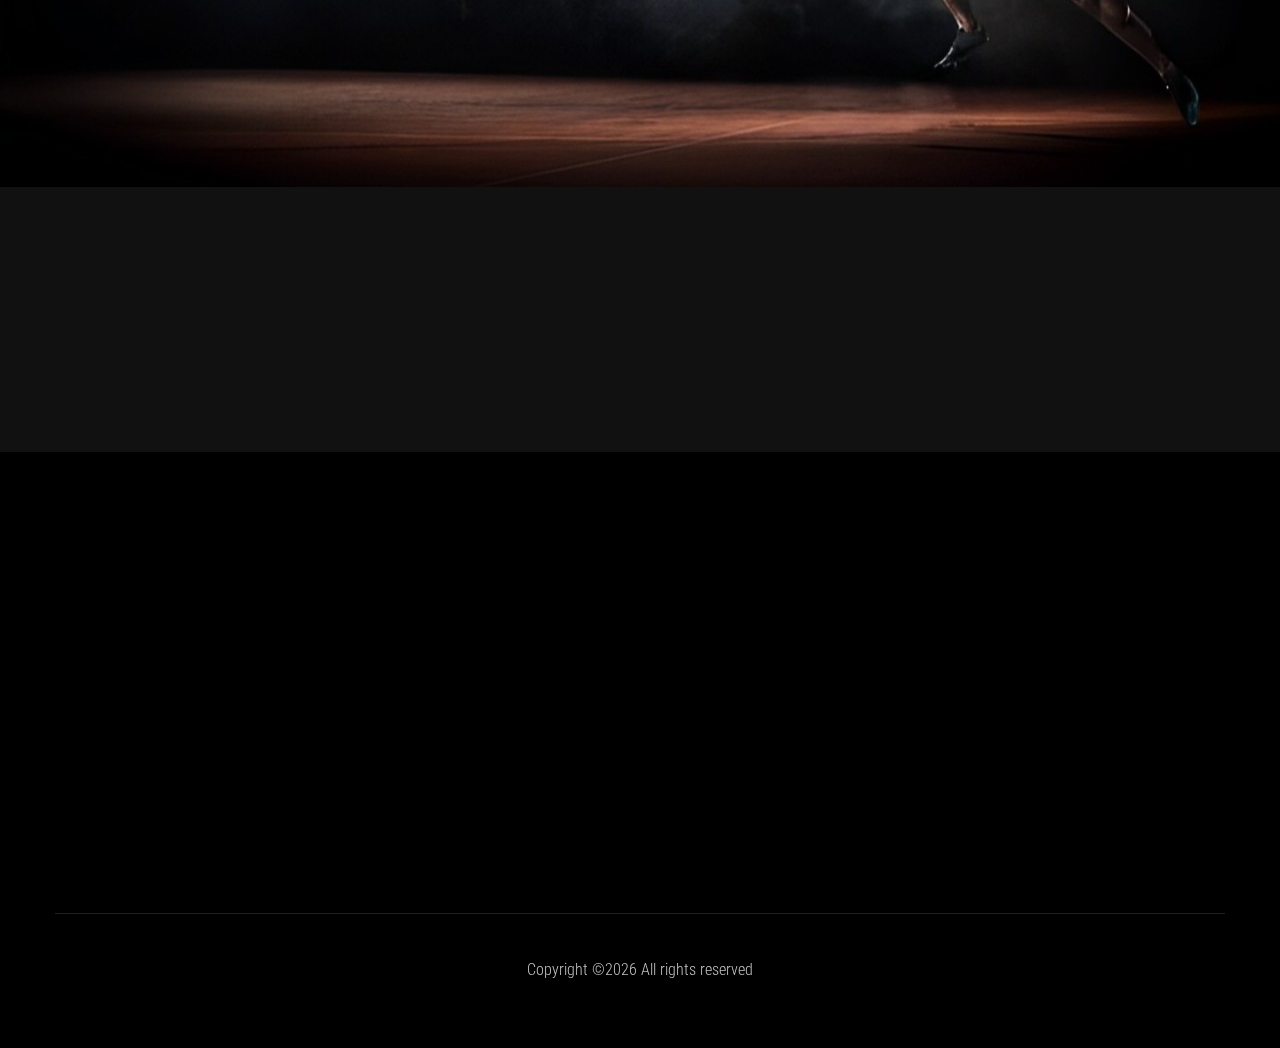
==== commit 95de969f: "[Ready] deploy #2" ====
--- a/about.html
+++ b/about.html
@@ -63,6 +63,7 @@
                                             <li><a href="elements">Elements</a></li>
                                         </ul>
                                     </li>-->
+                                    
                                     <li><a href="contact" id="index-contact-js">Contact</a></li>
                                 </ul>
                             </nav>
